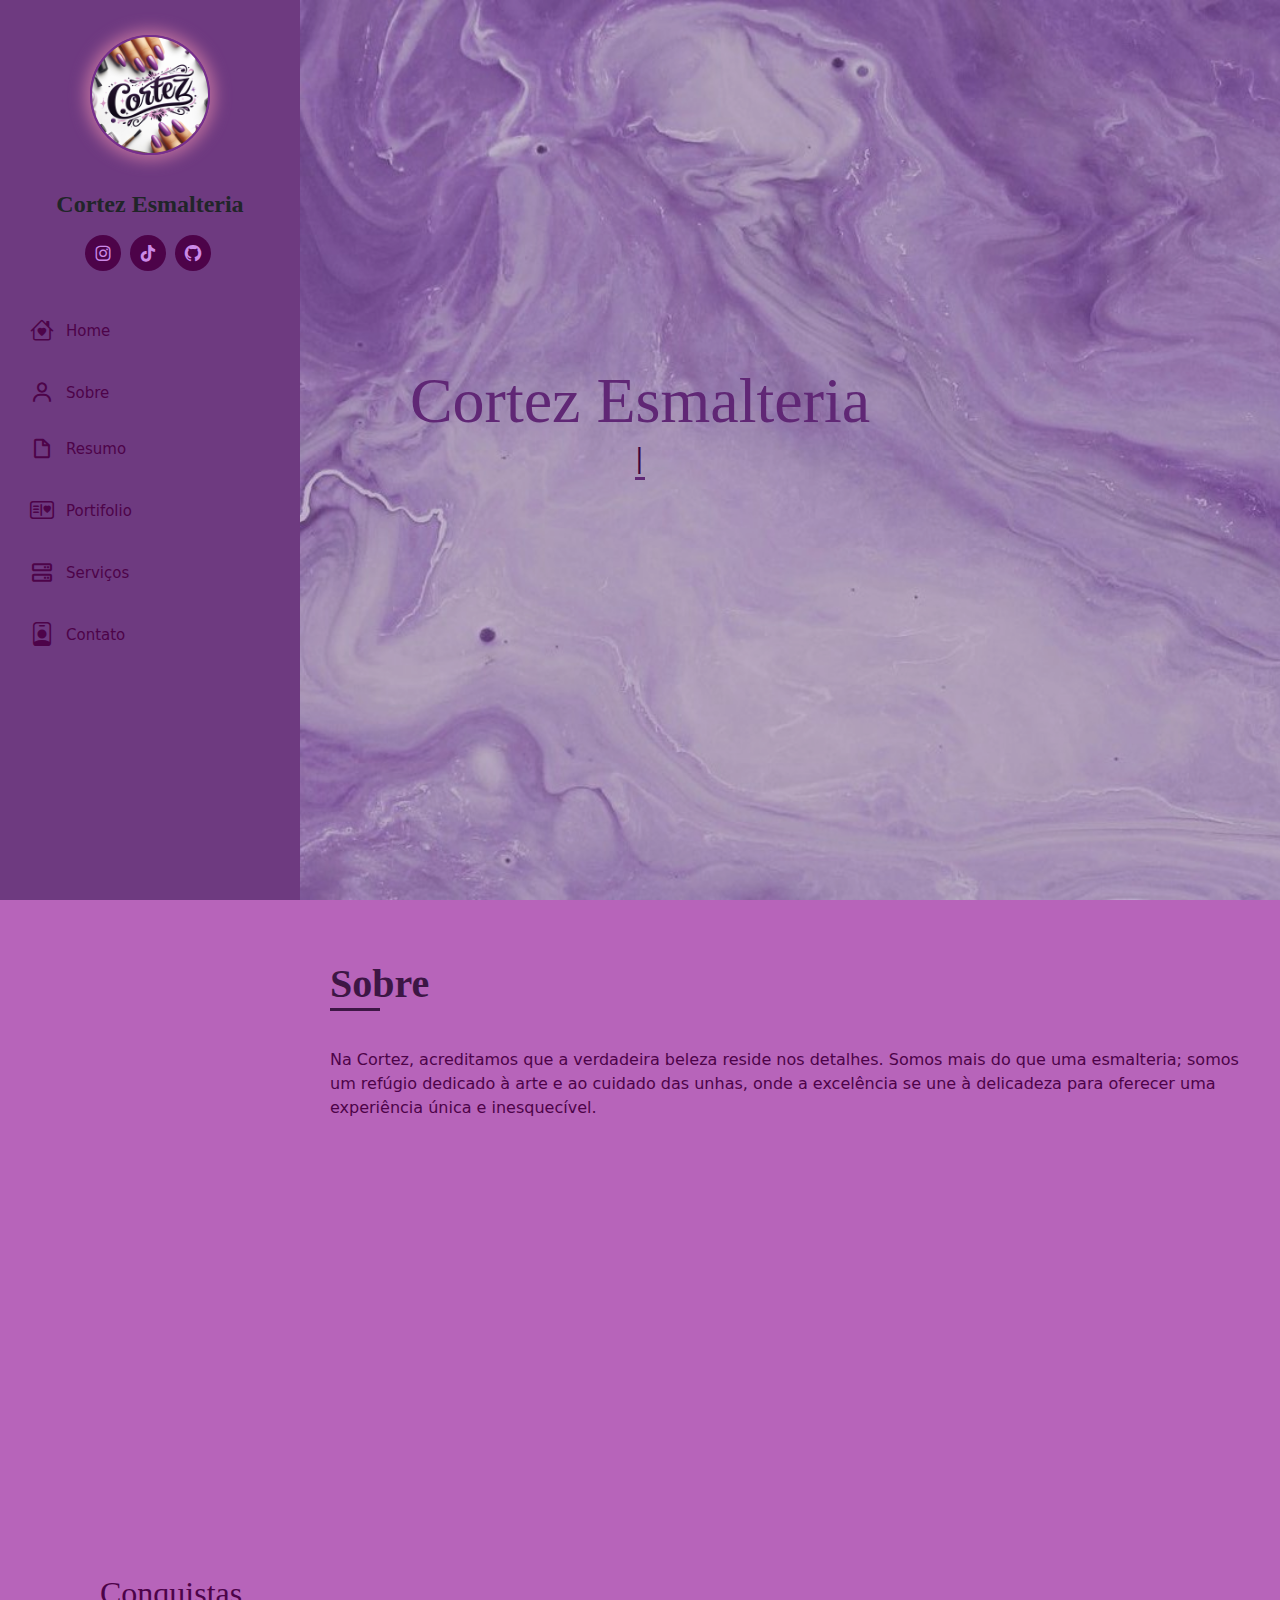
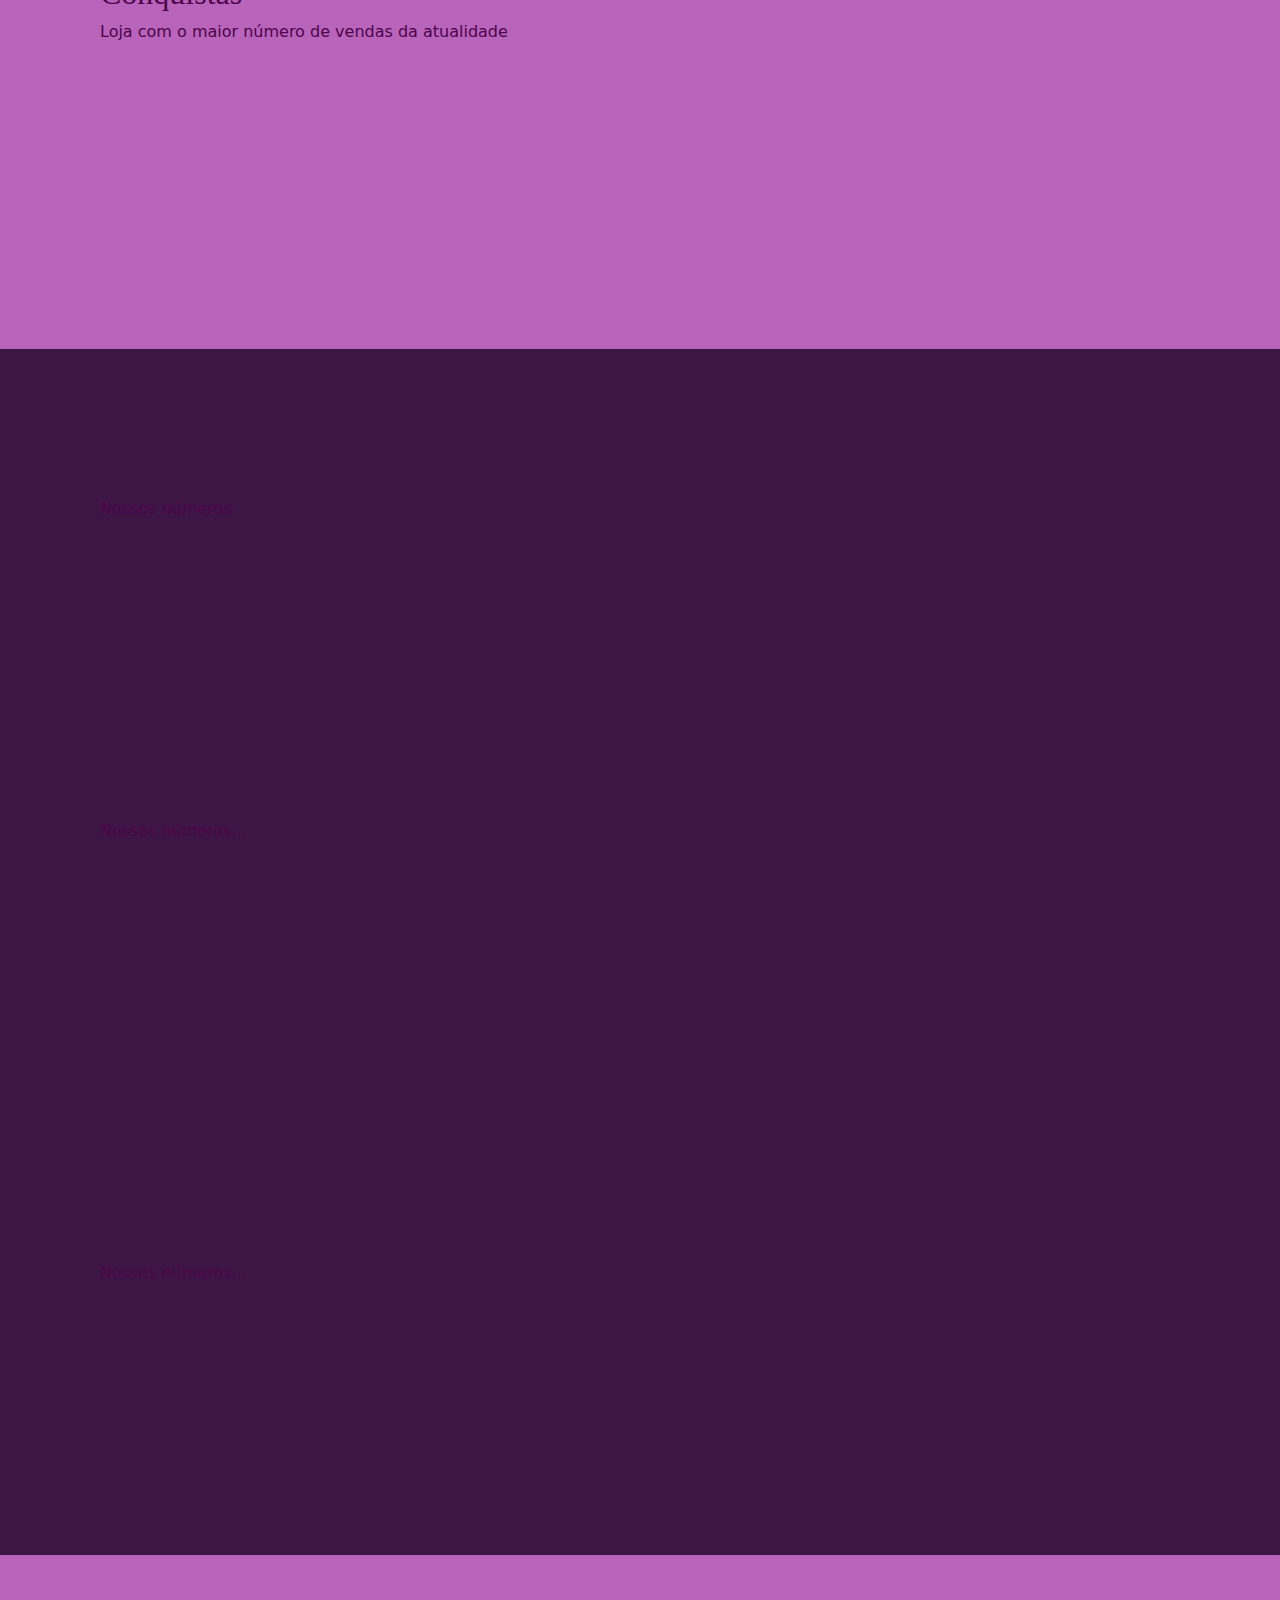
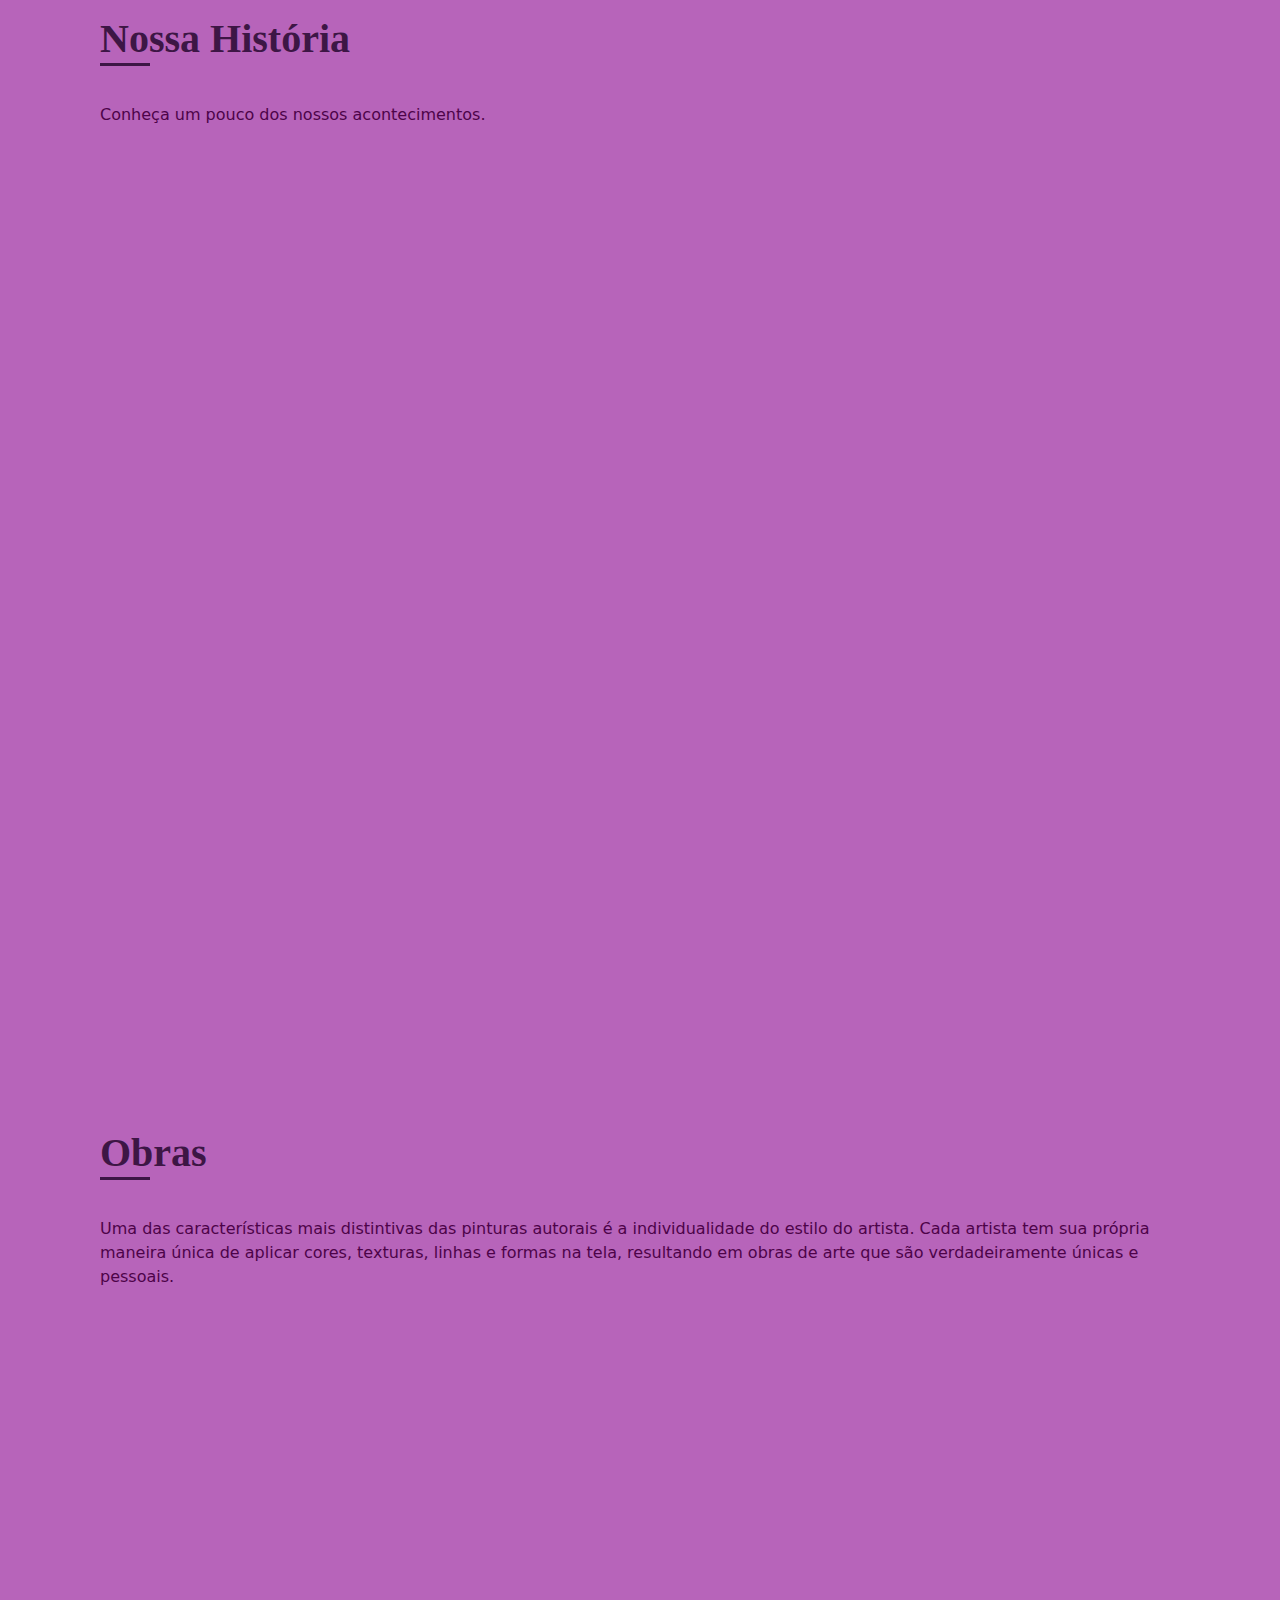
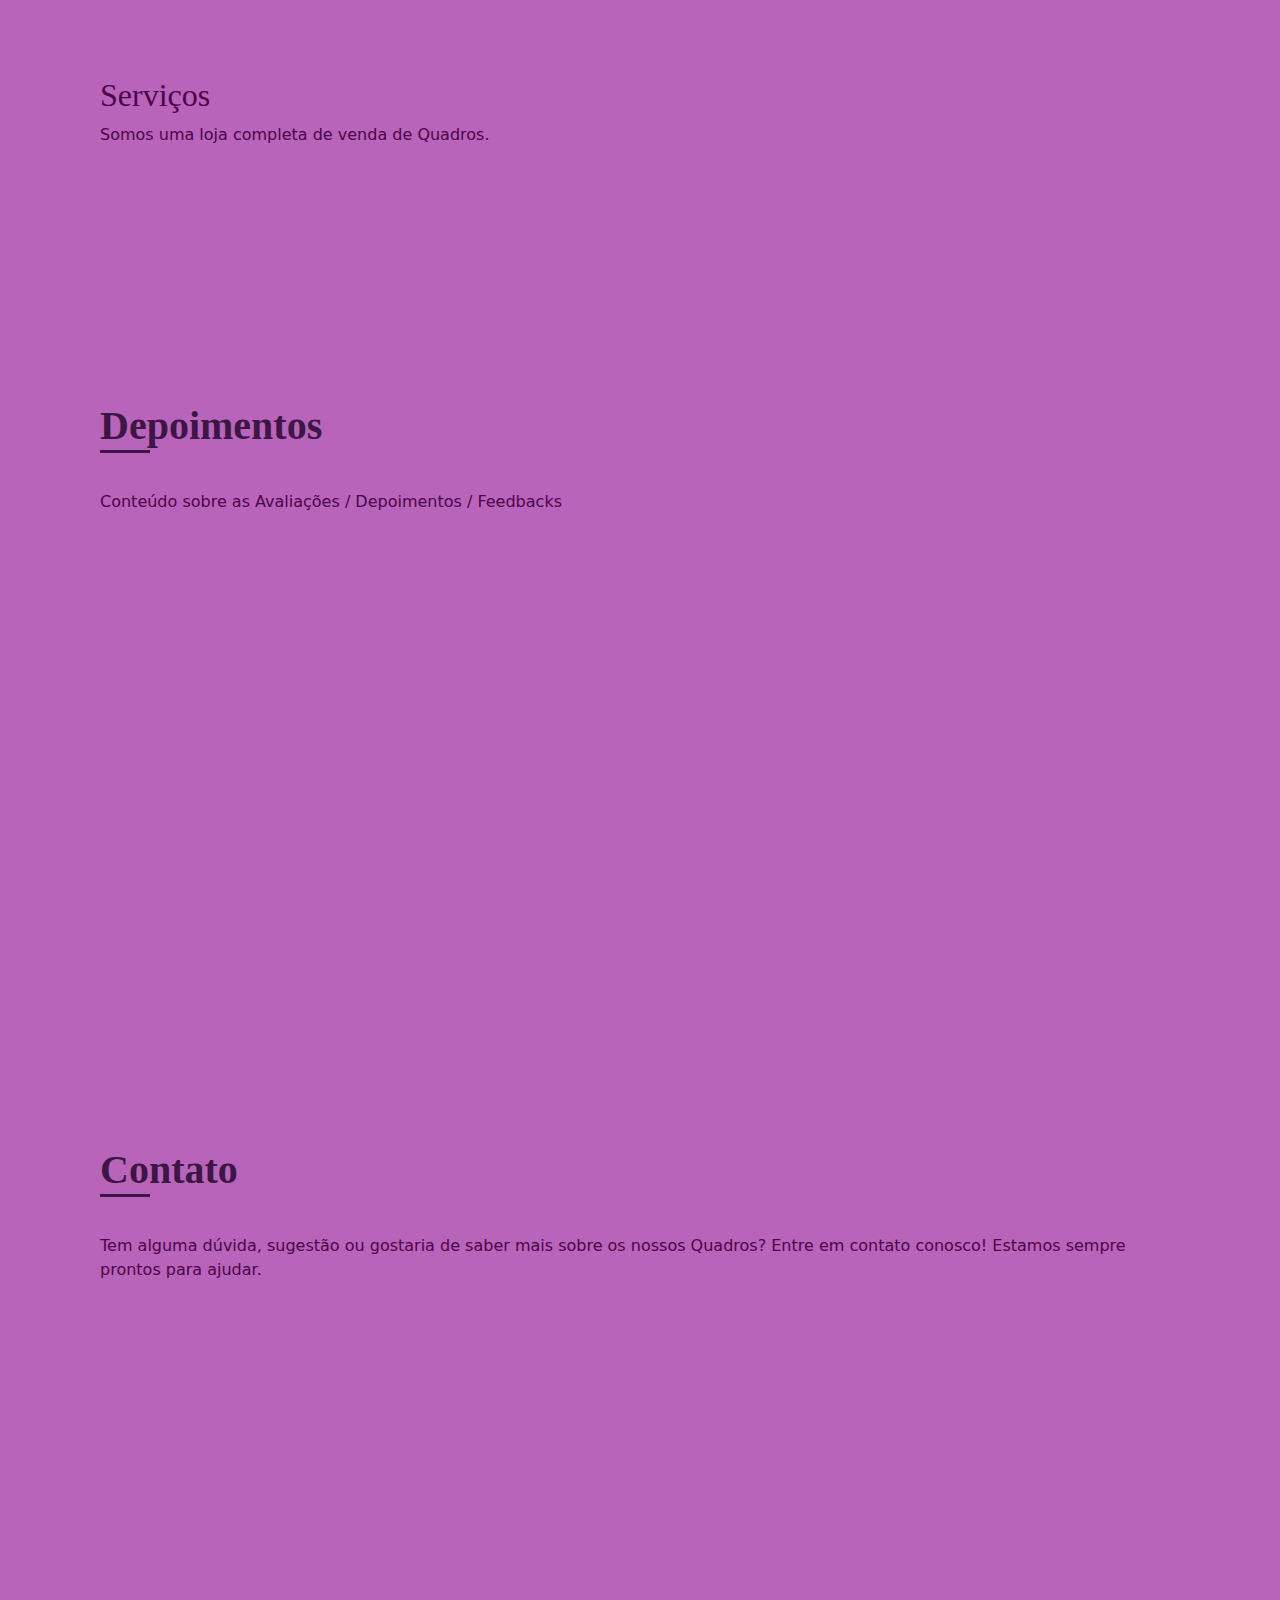
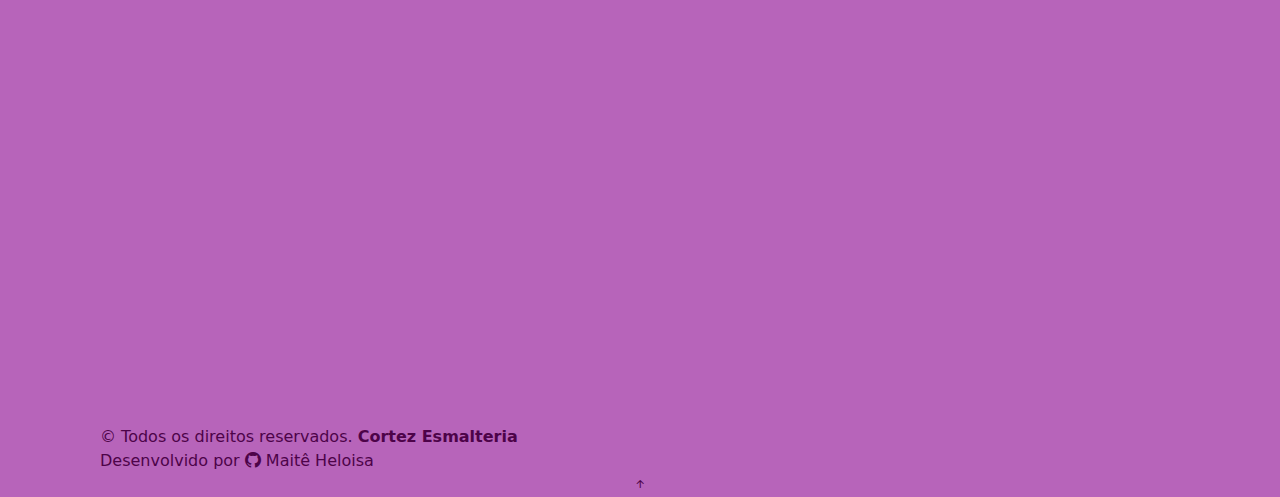
==== index.html @ db135c3d "update index aulas passadas" ====
<!DOCTYPE html>
<html lang="pt-br">

<head>
    <meta charset="UTF-8">
    <meta name="viewport" content="width=device-width, initial-scale=1.0">
    <title> cortez </title>
    <meta content="" name="description">
    <meta content="" name="keywords">
    <!-- favicon -->
    <!-- google fonts -->

    <!-- CSS principal -->
    <link rel="stylesheet" href="css/style.css">
    <!-- CSS bootstrap -->
    <link rel="stylesheet" href="bootstrap/aos/aos.css">
    <link rel="stylesheet" href="bootstrap/bootstrap/css/bootstrap.min.css">
    <link rel="stylesheet" href="bootstrap/bootstrap-icons/bootstrap-icons.css">
    <link rel="stylesheet" href="bootstrap/boxicons/css/boxicons.min.css">
    <link rel="stylesheet" href="bootstrap/glightbox/css/glightbox.min.css">
    <link rel="stylesheet" href="bootstrap/swiper/swiper-bundle.min.css">


    <!-- CSS principal -->
    <link rel="stylesheet" href="css/style.css">



</head>

<body>

    <!-- Botão navegação mobile  -->

    <i class="bi bi-list mobile-nav-toggle d-xl-none"></i> <!-- d-xl= display para telas grandes -->

    <!-- cabeçalho -->

    <header id="header">
        <div class="d-flex flex-column">
            <div class="perfil">

                <img class="img-fluid rounded-circle" src="img/logo.jpg" alt="">

                <h1 class="text-dark"> Cortez Esmalteria </h1>

                <div class="social-links mt-3 text-center">

                    <a href="https://www.instagram.com/marialuiza.cortez/" target="_blank" class="instagram">
                        <i class="bx bxl-instagram"></i> </a>

                    <a href="#" target="_blank" class="TikTok">
                        <i class="bx bxl-tiktok"></i> </a>

                    <a href="#" target="_blank" class="Github">
                        <i class="bx bxl-github"></i> </a>

                </div>

                <nav id="navbar" class="nav-menu navbar">
                    <ul>
                        <li>
                            <a href="#hero" class="nav-link scrollto active">
                                <i class="bi bi-house-heart"></i>
                                <span> Home </span>
                            </a>
                        </li>
                        <li>
                            <a href="#sobre" class="nav-link scrollto">
                                <i class="bx bx-user"></i>
                                <span> Sobre </span>
                            </a>
                        </li>
                        <li>
                            <a href="#resumo" class="nav-link scrollto">
                                <i class="bx bx-file-blank"></i>
                                <span> Resumo </span>
                            </a>
                        </li>
                        <li>
                            <a href="#portifolio" class="nav-link scrollto">
                                <i class="bi bi-postcard-heart"></i>
                                <span> Portifolio </span>
                            </a>
                        </li>
                        <li>
                            <a href="#servico" class="nav-link scrollto">
                                <i class="bx bx-server"></i>
                                <span> Serviços </span>
                            </a>
                        </li>
                        <li>
                            <a href="#contato" class="nav-link scrollto">
                                <i class="bi bi-person-badge"></i>
                                <span> Contato </span>
                            </a>
                        </li>
                    </ul>

                </nav>

            </div> <!-- Fim perfil -->
        </div>
    </header>

    <!-- Hero -->
    <section id="hero" class="d-flex flex-column 
        justify-content-center align-items-center">

        <div class="hero-container" data-aos="fade-in "></div>
        <h1> Cortez Esmalteria </h1>
        <p>
            <span class="typed" data-typed-items="esmaltes,acessorios "> </span>
        </p>

    </section>
    <main id="main">

        <section id="Sobre" class="sobre">
            <div class="container">

                <div class="section-title">

                    <h2> Sobre</h2>
                    <p> Na Cortez, acreditamos que a verdadeira beleza reside nos detalhes. Somos mais do que uma
                        esmalteria; somos um refúgio dedicado à arte e ao cuidado das unhas, onde a excelência se une à
                        delicadeza para oferecer uma experiência única e inesquecível.</p>

                </div>


                <div class="row">

                    <div class="col-lg-3" data-aos="fade-right">
                        <img class="img-fluid" src="img/logo.jpg" alt="">
                    </div>

                    <div class="col-lg-8 pt-lg-0 content" data-aos="fade-left">

                        <h3> Venda de Esmaltes </h3>
                        <p class="fst-italic"> Loja especializada na venda de esmaltes e acessórios
                            para cuidado e tratamento das unhas </p>



                        <div class="row">
                            <div class="col-lg-6">
                                <ul>
                                    <li>
                                        <i class="bi bi-calendar-heart"></i>
                                        <strong> Inauguração:</strong>
                                        <span> 13 Junho 2024 </span>
                                    </li>
                                    <li>
                                        <i class="bi bi-globe-americas"></i>
                                        <strong> Site: </strong>
                                        <span> https://github.com/Marialuizacortez </span>
                                    </li>

                                    <li>
                                        <i class="bi bi-whatsapp"></i>
                                        <strong> Telefone: </strong>
                                        <span>(11) 9 6246-6783 </span>
                                    </li>



                                </ul>

                            </div><!-- fim col-lg-6 -->
                            <div class="col-lg-6">
                                <ul>
                                    <li>
                                        <i class="bi bi-geo-alt"></i>
                                        <strong> Cidade:</strong>
                                        <span> São Paulo </span>
                                    </li>

                                    <li>
                                        <i class="bi bi-pin-map"></i>
                                        <strong> Bairro: </strong>
                                        <span> Vila Leopoldina </span>
                                    </li>

                                    <li>
                                        <i class="bi bi-envelope-at"></i>
                                        <strong> Email:</strong>
                                        <span> contato.cortezesmalteria@gmail.com </span>
                                    </li>

                                </ul>

                            </div><!-- fim col-lg-6 -->
                        </div><!-- fim row -->

                        <p> Deixe suas unhas brilharem com nossa coleção de cores deslumbrantes e tratamentos luxuosos. </p>

                    </div>
                </div>
            </div>
        </section>


    </main> <!--  fim main -->

<!--======== Conquistas ========= -->

    <section id="conquistas" class="conquistas">
        <div class="container">
   
            <div>
                <h2> Conquistas</h2>
                <p>Loja com o maior número de vendas da atualidade </p>
            </div>

            <div class="row">

                <div class="col-lg-3 col-md-6 d-md-flex align-items-md-stretch" data-aos="fade-up">
                   <div class="count-box">
                    <i class="bi bi-cart"></i>
                    <span data-purecounter-start="0"data-purecounter-end="50" data-purecounter-duration="2" class="purecounter"></span>
                    <p>
                        <strong> Número de Marcas:  </strong>
                        Explore as tendências do mês e realce sua beleza com nossas cores exclusivas
                    </p>
                   </div> 
                </div>

                <div class="col-lg-3 col-md-6 d-md-flex align-items-md-stretch" data-aos="fade-up">
                    <div class="count-box">
                        <i class="bi bi-bar-chart"></i>
                     <span data-purecounter-start="0"data-purecounter-end="5793" data-purecounter-duration="2" class="purecounter"></span>
                     <p>
                         <strong> Número de Clientes satisfeitos:  </strong>
                         Milhares de clientes satisfeitos,sua felicidade nossa alegria 
                     </p>
                    </div> 
                 </div>

                 <div class="col-lg-3 col-md-6 d-md-flex align-items-md-stretch" data-aos="fade-up">
                    <div class="count-box">
                        <i class="bi bi-person-hearts"></i>
                     <span data-purecounter-start="0"data-purecounter-end="4890" data-purecounter-duration="2" class="purecounter"></span>
                     <p>
                         <strong> Vendas Mensais:  </strong>
                          Nossa meta é um sua satisfação e um atendimento de qualidade
                     </p>
                    </div> 
                 </div>

            </div>
        </div>
     </section>

     <section id="skills" class="skills section-bg">
        <div class="container">
 
            <div class="section-title">
                <h2> Vendas </h2>
                <p> Nossos números</p>
            </div>

            <div class="row skills-content">

                <div class="col-lg-6" data-aos="fade-up">

                    <div class="progress">
                        <span class="skills"> Vendas 
                            <i class="vol"> 85%</i>
                        </span>
                        <div class="progress-bar-bg">
                            <div class="progress-bar" role="progressbar" aria-valuenow="" aria-valuemin="" aria-valuemax="">

                            </div>
                        </div>
                    </div>
                    
                </div>


            </div>

        </div>
    </section>

    <section id="skills" class="skills section-bg">
        <div class="container">
  
          <div class="section-title">
            <h2> Vendas </h2>
            <p>Nossos números...</p>
          </div>
  
          <div class="row skills-content">
  
            <div class="col-lg-6" data-aos="fade-right">
  
              <div class="progress">
                <span class="skill"> esmaltes
                  <i class="val"> 15% </i>
                </span>
                <div class="progress-bar-bg">
                  <div class="progress-bar" role="progressbar" aria-valuenow="15" aria-valuemin="0" aria-valuemax="100">
                  </div>
                </div>
              </div>
  
              <div class="progress">
                <span class="skill"> Hidratantes 
                  <i class="val"> 10% </i>
                </span>
                <div class="progress-bar-bg">
                  <div class="progress-bar" role="progressbar" aria-valuenow="10" aria-valuemin="0" aria-valuemax="100">
                  </div>
                </div>
              </div>
  
              <div class="progress">
                <span class="skill"> Acessórios
                  <i class="val"> 30% </i>
                </span>
                <div class="progress-bar-bg">
                  <div class="progress-bar" role="progressbar" aria-valuenow="30" aria-valuemin="0" aria-valuemax="100">
                  </div>
                </div>
              </div>
  
  
            </div> <!-- fim col-lg-6 -->
  
            <div class="col-lg-6" data-aos="fade-left"> <!-- adicionei para teste -->
  
              <div class="progress">
                <span class="skill"> Quadro Grandes
                  <i class="val"> 20% </i>
                </span>
                <div class="progress-bar-bg">
                  <div class="progress-bar" role="progressbar" aria-valuenow="20" aria-valuemin="0" aria-valuemax="100">
                  </div>
                </div>
              </div>
  
              <div class="progress">
                <span class="skill"> Quadro Extra Grande
                  <i class="val"> 20% </i>
                </span>
                <div class="progress-bar-bg">
                  <div class="progress-bar" role="progressbar" aria-valuenow="20" aria-valuemin="0" aria-valuemax="100">
                  </div>
                </div>
              </div>
  
              <div class="progress">
                <span class="skill"> Quadro Tamanho Galeria
                  <i class="val"> 5% </i>
                </span>
                <div class="progress-bar-bg">
                  <div class="progress-bar" role="progressbar" aria-valuenow="5" aria-valuemin="0" aria-valuemax="100">
                  </div>
                </div>
              </div> <!-- fim da progress -->
  
            </div>
  
          </div>
    </section>

   <section id="skills" class="skills section-bg">
      <div class="container">

        <div class="section-title">
          <h2> Vendas </h2>
          <p>Nossos números...</p>
        </div>

        <div class="row skills-content">

          <div class="col-lg-6" data-aos="fade-right">

            <div class="progress">
              <span class="skill"> Quadro Miniatura
                <i class="val"> 15% </i>
              </span>
              <div class="progress-bar-bg">
                <div class="progress-bar" role="progressbar" aria-valuenow="15" aria-valuemin="0" aria-valuemax="100">
                </div>
              </div>
            </div>

            <div class="progress">
              <span class="skill"> Quadro Pequeno
                <i class="val"> 10% </i>
              </span>
              <div class="progress-bar-bg">
                <div class="progress-bar" role="progressbar" aria-valuenow="10" aria-valuemin="0" aria-valuemax="100">
                </div>
              </div>
            </div>

            <div class="progress">
              <span class="skill"> Quadro Médio
                <i class="val"> 30% </i>
              </span>
              <div class="progress-bar-bg">
                <div class="progress-bar" role="progressbar" aria-valuenow="30" aria-valuemin="0" aria-valuemax="100">
                </div>
              </div>
            </div>


          </div> <!-- fim col-lg-6 -->

          <div class="col-lg-6" data-aos="fade-left"> <!-- adicionei para teste -->

            <div class="progress">
              <span class="skill"> Quadro Grandes
                <i class="val"> 20% </i>
              </span>
              <div class="progress-bar-bg">
                <div class="progress-bar" role="progressbar" aria-valuenow="20" aria-valuemin="0" aria-valuemax="100">
                </div>
              </div>
            </div>

            <div class="progress">
              <span class="skill"> Quadro Extra Grande
                <i class="val"> 20% </i>
              </span>
              <div class="progress-bar-bg">
                <div class="progress-bar" role="progressbar" aria-valuenow="20" aria-valuemin="0" aria-valuemax="100">
                </div>
              </div>
            </div>

            <div class="progress">
              <span class="skill"> Quadro Tamanho Galeria
                <i class="val"> 5% </i>
              </span>
              <div class="progress-bar-bg">
                <div class="progress-bar" role="progressbar" aria-valuenow="5" aria-valuemin="0" aria-valuemax="100">
                </div>
              </div>
            </div> <!-- fim da progress -->

          </div>

      </div>
    </section>

    <!-- resumo -->
    <section id="resumo" class="resumo">
      <div class="container">

        <div class="section-title">
          <h2> Nossa História </h2>
          <p> Conheça um pouco dos nossos acontecimentos.</p>
        </div>

        <div class="row">

          <div class="col-lg-6" data-aos="fade-up">

            <h3 class="resumo-titulo"> Como tudo começou... </h3>
            <div class="resumo-item pb-0">
              <h4> Jessi's Arts </h4>
              <p>
                <em> Nossa loja foi criada em 2020, começamos...</em>
              </p>
              <ul>
                <li>Em Minas Gerais - MG</li>
                <li>Vendendo pinturas em aquarela</li>
                <li>Vendendo pinturas em guache</li>
                <li>Apenas quadros médios</li>
              </ul>

            </div> <!-- fim resumo titulo -->

            <h3 class="resumo-titulo"> Recomeço... </h3>
            <div class="resumo-item">
              <h4> Chegada em SP </h4>
              <h5> 2021 </h5>
              <p>
                <em> Viemos para São Paulo... </em>
              </p>
              <p>
                Em 2021 vimos a oportunidade de expandirmos nossa loja em SP
            </div>
            <div class="resumo-item">
              <h4> Maior loja de Quadros da Vila Leopoldina </h4>
              <h5> 2022 - Atual </h5>
              <p>
                <em> Em 2022 nos tornamos a maior loja de quadros da Vila Leopoldina... </em>
              </p>
              <p>
              <ul>
                <li>
                  Criamos nossa Loja Virtual.
                </li>
                <li>
                  Começamos a vender para o Brasil todo.
                </li>
              </ul>
              </p>
            </div>
            <!-- fim resumo titulo  -->
          </div> <!-- fim col -->

          <div class="col-lg-6" data-aos="fade-up" data-aos-delay="200">

            <h3 class="resumo-titulo"> Novo Portfólio </h3>

            <div>
              <div class="resumo-item">
                <h4> Obras </h4>
                <h5> 2020 - Atual </h5>
                <p>
                  <em> Expansão do portfólio... </em>
                </p>
                <p> Nossas obras autorais são nosso grande diferencial </p>
                <ul>
                  <li> Criamos novas obras </li>
                  <li> Novos modelos de tela </li>
                  <li> Investimos em outros tipos de tinta </li>
                </ul>
              </div>

            </div>

          </div> <!-- fim col - 2 -->
        </div> <!-- fim da row -->
      </div> <!-- fim container -->
    </section>
    <!-- portfolio // filtro -->
    <section id="portfolio" class="portfolio">
      <div class="container">


        <div class="section-title">
          <h2> Obras </h2>
          <p> Uma das características mais distintivas das pinturas autorais é a individualidade do estilo do artista.
            Cada artista tem sua própria maneira única de aplicar cores, texturas, linhas e formas na tela, resultando
            em obras de arte que são verdadeiramente únicas e pessoais. </p>
        </div>

        <!-- filtro -->
        <div class="row" data-aos="fade-up">
          <div class="col-lg-12 d-flex justify-content-center">
            <ul id="portfolio-filters">
              <li data-filter="*"> Todos </li>
              <li data-filter=".filter-aqua"> Pinturas Aquarela </li>
              <li data-filter=".filter-oleo"> Pinturas a Óleo</li>
              <li data-filter=".filter-acril"> Pinturas Acrilícas </li>
            </ul>
          </div>
        </div> <!-- fim filtro -->

        <div class="row portfolio-container">

          <div class="col-lg-4 col-md-6 portfolio-item filter-aqua"> <!-- mudar o filtro -->
            <div class="portfolio-wrap">
              <img class="img-fluid" src="img/portfolio/releitura da obra terraço do café a noite de van gogh.jfif"
                alt="">
              <div class="portfolio-links">
                <a href="img/portfolio/releitura da obra terraço do café a noite de van gogh.jfif"
                  data-gallery="portfolioGallery" class="portfolio-lightbox" title="Terraço do café à noite">
                  <i class="bx bx-plus"></i>
                </a>
                <a href="detalhes.html" title="Mais informações"> <!-- 1 -->
                  <i class="bx bx-link"> </i>
                </a>
              </div> <!-- fim portfolio-links -->
            </div> <!-- fim portfolio wrap -->
          </div> <!-- foto 1 -->

          <div class="col-lg-4 col-md-6 portfolio-item filter-acril"> <!-- mudar o filtro -->
            <div class="portfolio-wrap">
              <img class="img-fluid" src="img/portfolio/releitura da obra os girassóis de van gogh.jfif" alt="">
              <div class="portfolio-links">
                <a href="img/portfolio/releitura da obra os girassóis de van gogh.jfif" data-gallery="portfolioGallery"
                  class="portfolio-lightbox" title="Girassóis de Van Gogh">
                  <i class="bx bx-plus"></i>
                </a>
                <a href="detalhes.html" title="Mais informações"> <!-- 2 -->
                  <i class="bx bx-link"> </i>
                </a>
              </div> <!-- fim portfolio-links -->
            </div> <!-- fim portfolio wrap -->
          </div> <!-- foto 2 -->

          <div class="col-lg-4 col-md-6 portfolio-item filter-aqua"> <!-- mudar o filtro -->
            <div class="portfolio-wrap">
              <img class="img-fluid"
                src="img/portfolio/releitura da obra os girassóis de van gogh (van gogh pintando).jfif" alt="">
              <div class="portfolio-links">
                <a href="img/portfolio/releitura da obra os girassóis de van gogh (van gogh pintando).jfif"
                  data-gallery="portfolioGallery" class="portfolio-lightbox"
                  title="Van Gogh pintando uma de suas obras">
                  <i class="bx bx-plus"></i>
                </a>
                <a href="detalhes.html" title="Mais informações"> <!-- 3 -->
                  <i class="bx bx-link"> </i>
                </a>
              </div> <!-- fim portfolio-links -->
            </div> <!-- fim portfolio wrap -->
          </div> <!-- foto 3 -->

          <div class="col-lg-4 col-md-6 portfolio-item filter-oleo"> <!-- mudar o filtro -->
            <div class="portfolio-wrap">
              <img class="img-fluid" src="img/portfolio/releitura da obra o quarto de van gogh.jfif" alt="">
              <div class="portfolio-links">
                <a href="img/portfolio/releitura da obra o quarto de van gogh.jfif" data-gallery="portfolioGallery"
                  class="portfolio-lightbox" title="O quarto">
                  <i class="bx bx-plus"></i>
                </a>
                <a href="detalhes.html" title="Mais informações"> <!-- 4 -->
                  <i class="bx bx-link"> </i>
                </a>
              </div> <!-- fim portfolio-links -->
            </div> <!-- fim portfolio wrap -->
          </div> <!-- foto 4 -->

          <div class="col-lg-4 col-md-6 portfolio-item filter-acril"> <!-- mudar o filtro -->
            <div class="portfolio-wrap">
              <img class="img-fluid" src="img/portfolio/releitura da obra Campo de trigo com ciprestes de van gogh.jfif"
                alt="">
              <div class="portfolio-links">
                <a href="img/portfolio/releitura da obra Campo de trigo com ciprestes de van gogh.jfif"
                  data-gallery="portfolioGallery" class="portfolio-lightbox" title=" Campo de trigo ciprestes">
                  <i class="bx bx-plus"></i>
                </a>
                <a href="detalhes.html" title="Mais informações"> <!-- 5 -->
                  <i class="bx bx-link"> </i>
                </a>
              </div> <!-- fim portfolio-links -->
            </div> <!-- fim portfolio wrap -->
          </div> <!-- foto 5 -->

          <div class="col-lg-4 col-md-6 portfolio-item filter-aqua"> <!-- mudar o filtro -->
            <div class="portfolio-wrap">
              <img class="img-fluid" src="img/portfolio/releitura da obra amendoeira em flor de van gogh.jfif" alt="">
              <div class="portfolio-links">
                <a href="img/portfolio/releitura da obra amendoeira em flor de van gogh.jfif"
                  data-gallery="portfolioGallery" class="portfolio-lightbox" title="Amendoeira em flor">
                  <i class="bx bx-plus"></i>
                </a>
                <a href="detalhes.html" title="Mais informações"> <!-- 6 -->
                  <i class="bx bx-link"> </i>
                </a>
              </div> <!-- fim portfolio-links -->
            </div> <!-- fim portfolio wrap -->
          </div> <!-- foto 6 -->

          <div class="col-lg-4 col-md-6 portfolio-item filter-oleo"> <!-- mudar o filtro -->
            <div class="portfolio-wrap">
              <img class="img-fluid" src="img/portfolio/releitura da obra A casa amarela de van gogh.jfif" alt="">
              <div class="portfolio-links">
                <a href="img/portfolio/releitura da obra A casa amarela de van gogh.jfif"
                  data-gallery="portfolioGallery" class="portfolio-lightbox" title="A casa amarela">
                  <i class="bx bx-plus"></i>
                </a>
                <a href="detalhes.html" title="Mais informações"> <!-- 7 -->
                  <i class="bx bx-link"> </i>
                </a>
              </div> <!-- fim portfolio-links -->
            </div> <!-- fim portfolio wrap -->
          </div> <!-- foto 7 -->

          <div class="col-lg-4 col-md-6 portfolio-item filter-oleo"> <!-- mudar o filtro -->
            <div class="portfolio-wrap">
              <img class="img-fluid"
                src="img/portfolio/crie quadros inspirados nas pinturas de van gogh (van gogh pintando a noite estrelada).jfif"
                alt="">
              <div class="portfolio-links">
                <a href="img/portfolio/crie quadros inspirados nas pinturas de van gogh (van gogh pintando a noite estrelada).jfif"
                  data-gallery="portfolioGallery" class="portfolio-lightbox"
                  title="Van Gogh pintando A noite estrelada">
                  <i class="bx bx-plus"></i>
                </a>
                <a href="detalhes.html" title="Mais informações"> <!-- 8 -->
                  <i class="bx bx-link"> </i>
                </a>
              </div> <!-- fim portfolio-links -->
            </div> <!-- fim portfolio wrap -->
          </div> <!-- foto 8 -->

          <div class="col-lg-4 col-md-6 portfolio-item filter-acril"> <!-- mudar o filtro -->
            <div class="portfolio-wrap">
              <img class="img-fluid"
                src="img/portfolio/crie quadros inspirados nas pinturas de van gogh (moça pintando).jfif" alt="">
              <div class="portfolio-links">
                <a href="img/portfolio/crie quadros inspirados nas pinturas de van gogh (moça pintando).jfif"
                  data-gallery="portfolioGallery" class="portfolio-lightbox" title="Camponesa pintando uma paisagem">
                  <i class="bx bx-plus"></i>
                </a>
                <a href="detalhes.html" title="Mais informações"> <!-- 9 -->
                  <i class="bx bx-link"> </i>
                </a>
              </div> <!-- fim portfolio-links -->
            </div> <!-- fim portfolio wrap -->
          </div> <!-- foto 9 -->

        </div> <!--fim da row portfolio-container -->

      </div> <!-- fim container -->
    </section>

    <section id="servicos" class="servicos">
      <div class="container">

        <div>
          <h2> Serviços </h2>
          <p> Somos uma loja completa de venda de Quadros. </p>
        </div>

        <div class="row">

          <div class="col-lg-4 col-md-6 icon-box" data-aos="fade-up">
            <div class="icon">
              <i></i>
              <i class="bi bi-easel"></i>
            </div>
            <h4 class="title"> Telas </h4>
            <p class="descricao"> Utilizamos telas de algodão, linho e fibra sintética </p>
          </div>

          <div class="col-lg-4 col-md-6 icon-box" data-aos="fade-up">
            <div class="icon">
              <i></i>
              <i class="bi bi-paint-bucket"></i>
            </div>
            <h4 class="title"> Tintas </h4>
            <p class="descricao"> Utilizamos tintas a óleo, acrilícas e aquareláveis </p>
          </div>

          <div class="col-lg-4 col-md-6 icon-box" data-aos="fade-up">
            <div class="icon">
              <i></i>
              <i class="bi bi-brush"></i>
            </div>
            <h4 class="title"> Pincéis </h4>
            <p class="descricao"> Nossos pincéis são de cerdas naturais </p>
          </div>



        </div> <!-- fim da row -->


      </div>
    </section> <!-- fim da services -->

    <section id="depoimentos" class="depoimentos">
      <div class="container">

        <div class="section-title">
          <h2> Depoimentos </h2>
          <p> Conteúdo sobre as Avaliações / Depoimentos / Feedbacks </p>
        </div>

        <div class="depoimentos-slider swiper" data-aos="fade-up" data-aos-delay="100">

          <div class="swiper-wrapper">

            <div class="swiper-slide">
              <div class="depoimento-item" data-aos="fade-up">

                <p>
                  <i class="bx bxs-quote-alt-left"></i>

                 Fiquei extremamente feliz com a minha aquisição!

                  <i class="bx bxs-quote-alt-right"></i>
                </p>

                <img class="depoimento-img" src="img/depoimentos/depoimento-1.jpg" alt="">
                <h3>Robson</h3>
                <h4></h4>
              </div>
            </div> <!-- fim slide 1 -->

            <div class="swiper-slide">
              <div class="depoimento-item" data-aos="fade-up">

                <p>
                  <i class="bx bxs-quote-alt-left"></i>

                  Fiquei apaixonada pelo quadro que comprei!

                  <i class="bx bxs-quote-alt-right"></i>
                </p>

                <img class="depoimento-img" src="img/depoimentos/depoimento-2.jpg" alt="">
                <h3> Nezuko </h3>
                <h4></h4>
              </div>
            </div> <!-- fim slide 2-->

            <div class="swiper-slide">
              <div class="depoimento-item" data-aos="fade-up">

                <p>
                  <i class="bx bxs-quote-alt-left"></i>

                  Fiquei apaixonada pelo quadro que comprei!

                  <i class="bx bxs-quote-alt-right"></i>
                </p>

                <img class="depoimento-img" src="img/depoimentos/depoimento-3.jpg" alt="">
                <h3> Bete </h3>
                <h4></h4>
              </div>
            </div> <!-- fim slide 3 -->

            <div class="swiper-slide">
              <div class="depoimento-item" data-aos="fade-up">

                <p>
                  <i class="bx bxs-quote-alt-left"></i>

                  Fiquei apaixonada pelo quadro que comprei!

                  <i class="bx bxs-quote-alt-right"></i>
                </p>

                <img class="depoimento-img" src="img/depoimentos/depoimento-4.jpg" alt="">
                <h3> Mark </h3> <!-- nome das pessoas  -->
                <h4></h4> 
              </div>
            </div> <!-- fim slide 4 -->

            <div class="swiper-slide">
              <div class="depoimento-item" data-aos="fade-up">

                <p>
                  <i class="bx bxs-quote-alt-left"></i>

                 Minha namorada amou o quadro que dei para ela

                  <i class="bx bxs-quote-alt-right"></i>
                </p>

                <img class="depoimento-img" src="img/depoimentos/depoimento-5.jpg" alt="">
                <h3>Steve </h3>
                <h4></h4>
              </div>
            </div> <!-- fim slide 5 -->


          </div> <!-- fim swipper-wrapper -->

          <div class="swiper-pagination"></div>

        </div> <!-- fim depoimentos-slider -->
      </div>
    </section> <!-- fim depoimentos  -->

    <section id="contato" class="contato">
        <div class="container">

            <div class="section-title">

                <h2> Contato </h2>
                <p> Tem alguma dúvida, sugestão ou gostaria de saber mais sobre os nossos Quadros? Entre em contato conosco! Estamos sempre prontos para ajudar. </p>
            </div>

            <div class="row" data-aos="fade-in">

              <div class="col-lg-5 d-flex align-items-stretch">

                <div class="info">

                  <div class="endereco">
                      <i class="bi bi-geo-alt"></i>
                      <h4>Endereço:</h4>
                      <p> R: Jaguaré Mirim, 71 <br> Vila Leopoldina - SP</p>
                  </div> <!-- fim endereço -->

                  <div class="endereco">
                      <i class="bi bi-envelope"></i>
                      <h4>Email:</h4>
                      <p> jessisarts@gmail.com </p>
                  </div> <!-- fim email -->

                  <div class="fone">
                      <i class="bi bi-whatsapp"></i>
                      <a href="https://wa.me/551191316-7765" target="_blank">
                      <h4>Whatsapp</h4>
                      <p> (11) 9 1316-7765</p>
                    </a>
                  </div> <!-- fim fone -->

                  <iframe src="https://www.google.com/maps/embed?pb=!1m18!1m12!1m3!1d3658.1604245808667!2d-46.73848682397003!3d-23.52673176032223!2m3!1f0!2f0!3f0!3m2!1i1024!2i768!4f13.1!3m3!1m2!1s0x94cef8b811e8e3a1%3A0xa7564bb4c78f41b3!2sSenai%20Vila%20Leopoldina%20-%20Mariano%20Ferraz!5e0!3m2!1spt-BR!2sbr!4v1718482122772!5m2!1spt-BR!2sbr" style="border:0; width: 100%; height: 320px;" allowfullscreen="" loading="lazy" referrerpolicy="no-referrer-when-downgrade"></iframe>

                </div> <!-- fim info -->
              </div> <!-- coluna esquerda  -->

              <div class=" col-lg-7 mt-5 mt-lg-0 d-flex align-items-md-stretch">

                <form class="email-forms" action="" method="">

                    <div class="row">

                        <div class="form-group col-md-6"> 

                            <label for="nome"> Nome Completo *</label> <!--etiqueta/rotulo -->
                            <input type="text" name="nome" class="form-control" required >

                        </div><!-- div nome -->

                        <div class="form-group col-md-6">

                          <label for="email"> Seu Email *</label>
                          <input type="email" name="email" class="form-control" required>

                        </div><!-- div email -->

                    </div><!-- fim row -->
                    
                    <div class="form-group">

                      <label for="assunto"> Assunto </label>
                      <input type="text" name="assunto" class="form-control">

                    </div><!-- div assunto -->

                    <div class="form-group">

                      <label for=""> Digite sua mensagem </label>
                      <textarea name="mensagem" class="form-control" rows="10" required></textarea>

                    </div><!--  div mensagem -->

                    <div class=" text-center">
                      <button type="submit"> Enviar </button>
                    </div>
                  
                </form>

            </div><!-- coluna direita -->


            </div>  <!-- fim da row -->

        </div>
    </section>





  </main> <!-- fim main -->

  <footer id="footer">
      <div class="container">
          <div class="copyright">
              &copy; Todos os direitos reservados.
              <strong> <span> Cortez Esmalteria </span></strong>
          </div>
          <div class="creditos">
              Desenvolvido por <i class="bi bi-github"></i>
              <a href="https://github.com/Maymoon001" target="_blank"> Maitê Heloisa </a>
          </div>
      </div>
  </footer>

  <!-- back-to-top -->
  <a href="#" class="back-to-top d-flex align-items-center justify-content-center">
    <i class="bi bi-arrow-up-short"></i>
  </a>

  <!-- JS Bootstrap -->
  <script src="bootstrap/aos/aos.js"></script>
  <script src="bootstrap/bootstrap/js/bootstrap.bundle.min.js"></script>
  <script src="bootstrap/glightbox/js/glightbox.min.js"></script>
  <script src="bootstrap/isotope-layout/isotope.pkgd.min.js"></script>
  <script src="bootstrap/purecounter/purecounter_vanilla.js"></script>
  <script src="bootstrap/swiper/swiper-bundle.min.js"></script>
  <script src="bootstrap/typed.js/typed.umd.js"></script>
  <script src="bootstrap/waypoints/noframework.waypoints.js"></script>

  <!-- JS Principal -->
  <script src="js/main.js"></script>

</body>

</html>
---- css/style.css ----
@import url('https://fonts.googleapis.com/css2?family=Bitter:ital,wght@0,100..900;1,100..900&family=Lora:ital,wght@0,400..700;1,400..700&family=Playfair+Display+SC:ital,wght@0,400;0,700;0,900;1,400;1,700;1,900&family=Playfair+Display:wght@400..900&family=Playfair:ital,opsz,wght@0,5..1200,300..900;1,5..1200,300..900&display=swap');
/* variavel para cores */
:root{
    --fundo-menu-lateral: #6e3a80;
    --fundo-claro: #b764ba;
    --fundo-claro2: #d59ef5;

    --borda-clara: #a953a5;
    --borda-escura: #863284;

    --texto-escuro: #4d0349;
    --texto-claro: #cb89e7;
    --texto-hover: #8a17b7;

    --detalhes-claros:#772e8d;
    --detalhes-escuros:#3d1645;
}
/* Mobile Menu */

/* CSS Principal */
body { 
    font-family: "Italic" sans-serif;
    color: var(--texto-escuro);
    background: var(--fundo-claro);
}
a{
    color: var(--texto-escuro);
    text-decoration: none;
}
a:hover {
    color: var(--texto-hover);
    text-decoration: none;
}
h1, h2, h3, h4, h5, h6 {
    font-family: 'Times New Roman', italic, serif;
}
/* cabeçalho */
#header {
    position: fixed;
    top: 0;
    left: 0;
    bottom: 0;
    width: 300px;
    background-color: var(--fundo-menu-lateral);
    transition: all ease-in-out 0.5s;
    z-index: 99999; 
    padding: 0 15px;
    overflow-y: auto;
}
.perfil img{
    margin: 35px auto;
    display: block;
    width: 120px;
    border: 2px solid var(--detalhes-claros);
    box-shadow: 0px 0px 15px 5px rgb(186, 109, 156);
    color: #f4eaea ;
}
.perfil h1 {
    font-size:24px ;
    margin: 0 ;
    padding: 0;
    font-weight:600;
    text-align: center ;
    font-family:"italic" sans-serif;
}
.perfil .social-links a {
    font-size: 20px;
    display: inline-block;
    background: var(--texto-escuro);
    color: var(--texto-claro);
    line-height: 1;
    padding: 8px 2px;
    margin-right: 4px;
    border-radius: 50%;
    width: 36px;
    height: 36px;
    transition: 1s;
}
.perfil .social-links a:hover {
    background: var(--texto-claro) ;
    color: var(--borda-clara) ;
    text-decoration: none;
}
/* principal */
#main{
    margin-left: 300px;
}
.container,
.container-fluid {
    padding-left: 30px;
    padding-right: 30px;
}
@media(max-width: 1199px) {
    #header {
        left: -300px;
    }
    #main {
        margin-left: 0;
    }
    .container,
    .container-fluid{
        padding-left: 12px;
        padding-right: 12px;
    }
}


/* manu nav desktop  */
.nav-menu{
    padding: 30px 0 0 0;
}
.nav-menu * {
    margin: 0;
    padding: 0;
    list-style: none;
}
.nav-menu>ul>li{
    position: relative;
    white-space: nowrap;
}
.nav-menu a,
.nav-menu a:focus{
    display: flex;
    align-items: center;
    color: var(--texto-escuro);
    padding: 12px 15px;
    margin-bottom: 8px;
    transition: 0.5s;
    font-size: 15px;
}
.nav-menu a i,
.nav-menu a:focus{
   font-size: 24px;
   padding-right: 12px;
   color: var(--texto-escuro);
}
.nav-menu a:hover,
.nav-menu.active,
.nav-menu .active:focus
.nav-menu li:hover>a {
    text-decoration: none;
    color: var(--fundo-claro2);
} 
.nav-menu a:hover i,
.nav-menu.active i,
.nav-menu .active:focus i
.nav-menu li:hover>a i{
    color: var(--fundo-claro2);

}/* fim header */
.mobile-nav-toggle{
    position: fixed;
    right: 15px;
    top: 15px;
    z-index: 9999;
    border: 0;
    font-size: 25px;
    transition: all 0.5s;
    outline: none !important;
    background: var(--detalhes-escuros);
    color: var(--fundo-claro);
    width: 40px;
    height: 40px;
    border-radius: 50%;
    display: inline-flex;
    align-items: center;
    justify-content: center;
    line-height: 0;
    cursor:pointer ;
}
.mobile-nav-active {
    overflow: hidden;
} 
.mobile-nav-active #header{
    left: 0;
}
/*  Hero */
#hero {
    width: 100%;
    height: 100vh;
    background: url("../img/hero-bg/fundo3.jfif") top center ;/* img do css */
    background-size:cover ;
}
#hero::before {
    content: "";
    background: rgba(5, 13, 26, 0.2) ;
    position: absolute;
    top: 0;
    right: 0;
    bottom: 0;
    left: 0;
    z-index: 1;/* sobrepor algum obj/elemento */
}
#hero .hero-container{
    position: relative;
    z-index: 2;
    min-width:300px ;
}
#hero h1 {
    margin: 0 0 10px 0;
    font-size: 64px;
    font-size: 700;
    line-height: 56px;
    color: var(--detalhes-claros);
}
#hero p {
    color: var(--detalhes-claros);
    margin-bottom:50px ;
    font-size: 26px;
    font-family: "Italic" sans-serif;
}
#hero p span {
    color: var(--texto-escuro);
    padding-bottom: 4px;
    letter-spacing: 1px;
    border-bottom: 3px solid var(--detalhes-claros);
}
@media (min-width:1024px) {
    #hero {
        background-attachment: fixed;
    }
}
@media (max-width: 768px){
    #hero h1 {
    font-size: 30px;
    line-height: 36px;    
    }
    #hero p {
        font-size: 24px;
    }
}
/* CSS Geral */
section{
    padding: 60px 0;
    overflow: hidden;
}
.section-bg { /* bg background */
    background: var(--detalhes-escuros);
}
.section-title {
    padding-bottom:30px ;
}
.section-title h2 {
    font-size: 40px;
    font-weight: bold;
    margin-bottom: 20px;
    padding-bottom: 20px;
    color: var(--detalhes-escuros);
}
.section-title h2::after{
    content: "";
    position: absolute;
    display: block;
    width: 50px;
    height: 3px;
    background: var(--detalhes-escuros);
}
.section-title p {
    margin-bottom: 0;
}
/* Sobre */
.sobre .content h3 {
    font-size: 30px;
    font-weight: 500;
    color: var(--detalhes-escuros);
}
.sobre .container ul {
    list-style: none;
    padding: 0;

}
.sobre .container ul li {
    margin-bottom: 20px;
    display: flex;
    align-items: center;
}
.sobre .container ul strong {
    margin-right: 15px;
}
.sobre .container ul i {
    font-size: 22px;
    margin-right: 10px;
    color: var(--detalhes-claros);
    line-height: 0;
}
/* Conquistas */
.conquistas{
    padding-bottom: 30px;
}
.conquistas .count-box {
    padding: 30px;
    width: 100%;
}
.conquistas .count-box i {
    display: block;
    font-size: 45px;
    color: var(--detalhes-claros);
    float: left;
    line-height: 0;
}
.conquistas .count-box span {
    font-size: 50px;
    line-height: 40px;
    display: block;
    font-weight: 700;
    color: var(--fundo-menu-lateral);
    margin-left: 60px;
}
.conquistas .count-box p{
    padding: 15px 0 0 0;
    margin: 0 0 0 60px;
    font-family: 'Times New Roman', italic , serif;
    font-size: 16px;
    color: var(--texto-escuro);
}
.conquistas .count-box i:hover{
    color: var(--detalhes-claros);
}

/* Skills / Vendas */
.skills .progress {
    height: 60px;
    display: block;
    background: none;
    border-radius: 0;
}
.skills .progress .skill {
    padding: 0;
    margin: 0 0 6px 0;
    text-transform: uppercase;
    display: block;
    font-weight: 600;
    font-family: "Cormorant Garamond" sans-serif;
    color: var(--detalhes-escuro);
}
.skills .progress .skill .val {
    float: right;
    font-style: normal;
}
.skills .progress-bar-bg {
    background: var(--borda-clara);
    height: 10px;
}
.skills .progress-bar {
    width: 1px;
    height: 10px;
    transition: 5s;
    background: var(--fundo-claro);
}
/* resumo */
.resumo .resumo-titulo {
    font-size: 26px;
    font-weight: 700;
    margin-top: 20px;
    margin-bottom: 20px;
    color: var(--texto-claro);
}
.resumo .resumo-item {
    padding: 0 0 20px 20px;
    /* margin-top: ; */
    border-left: 2px solid var(--texto-titulo);
    position: relative;
}
.resumo .resumo-item h4 {
    line-height: 22px;
    font-size: 22px;
    font-weight: 800;
    text-transform: uppercase;
    font-family: 'Cormorant-Garamond';
    color: var(--texto-titulo);
    margin-bottom: 25px;
}
.resumo .resumo-item h5 {
    font-size: 16px;
    background: var(--fundo-claro);
    padding: 5px 15px;
    display: inline-block;
    font-weight: 600;
    margin-bottom: 10px;
}
.resumo .resumo-item ul {
    padding-left: 20px;
}
.resumo .resumo-item ul li {
    padding-bottom: 10px;
}
.resumo .resumo-item::before {  /* ::pseudo elemento */
    content: "";
    position: absolute;
    top: 0;
    left: -9px;
    width: 16px;
    height: 16px;
    border-radius: 50%;
    background: var(--fundo-claro);
    border: 2px solid var(--texto-titulo);
}
/* portfolio // vendas // catálogo */
.portfolio .portfolio-item {
    margin-bottom: 30px;
}
.portfolio #portfolio-filters {
    margin: 0 auto 35px auto;
    list-style: none;
    text-align: center;
    background: var(--fundo-claro);
    border-radius: 10px;
    padding: 2px 15px;
}
.portfolio #portfolio-filters li {
    cursor: pointer;
    display: inline-block;
    padding: 10px 15px 8px 15px;
    font-size: 18px;
    line-height: 1;
    font-weight: 600;
    color: var(--texto-claro);
    text-transform: uppercase;
    transition: all 0.5s ease-in-out;
}
.portfolio #portfolio-filters li:hover,
.porfolio #portfolio-filters li.filter-active {
    color: var(--fundo-menu-lateral);
}
.portfolio .portfolio-wrap {
    transition: 0.3s;
    position: relative;
    overflow: hidden;
}
.portfolio .portfolio-wrap::before {
    content: "";
    background: rgba(255, 255, 255, 0.24);
    position: absolute;
    /* top: 0;
    right: 0;
    bottom: 0;
    left: 0; */
    inset: 0; /* resume valor=0 => TOP, RIGHT, BOTTOM, LEFT */
    transition: all ease-in-out 0.3s;
    z-index: 2;
    opacity: 0;
}
.portfolio .portfolio-wrap .portfolio-links {
    opacity: 1;
    right: 0;
    bottom: -60px;
    left: 0;
    z-index: 3;
    position: absolute;
    transition: all ease-in-out 0.3s;
    display: flex;
    justify-content: center;
}
.portfolio .portfolio-wrap .portfolio-links a {
    color: var(--texto-claro);
    font-size: 28px;
    text-align: center;
    background: var(--fundo-claro);
    transition: 0.3s;
    width: 50%;
}
.portfolio .portfolio-wrap .portfolio-links a:hover {
    background: var(--fundo-escuro);
}
.portfolio .portfolio-wrap .portfolio-links a+a {
    border-left: 1px solid var(--fundo-menu-lateral);
}
.portfolio .portfolio-wrap:hover::before {
    inset: 0;
    opacity: 1;
}
.portfolio .portfolio-wrap:hover .portfolio-links {
    opacity: 1;
    bottom: 0;
}
/* portfolio página adicional == detalhes  */

/** voltar **/
.servicos .icon-box {
    margin-bottom: 20px;
}
.servicos .icon {
    float: left;
    display: flex;
    align-items: center;
    justify-content: center;
    width: 60px;
    height: 60px;
    background: var(--fundo-claro);
    border-radius: 50%;
    margin-right: 12px;
    transition: 0.5s;
    border: 2px solid var(--fundo-escuro);
    box-shadow: 0 0 5px 0;
}
.servicos .icon i {
    font-size: 28px;
    color: var(--fundo-menu-lateral);
    line-height: 0;
}
.servicos .icon:hover {
    background: var(--detalhes-claro);
    transition: 0.3s;
}
.servicos .icon:hover i {
    color: var(--texto-claro);
}
.servicos .title {
    margin-left: 80px;
    margin-bottom: 15px;
    font-weight: 700;
    font-size: 24px;
    color: var(--detalhes-escuro);
}
.servicos .descricao {
    margin-left: 60px;
    line-height: 20px;
    font-size: 18px;
}
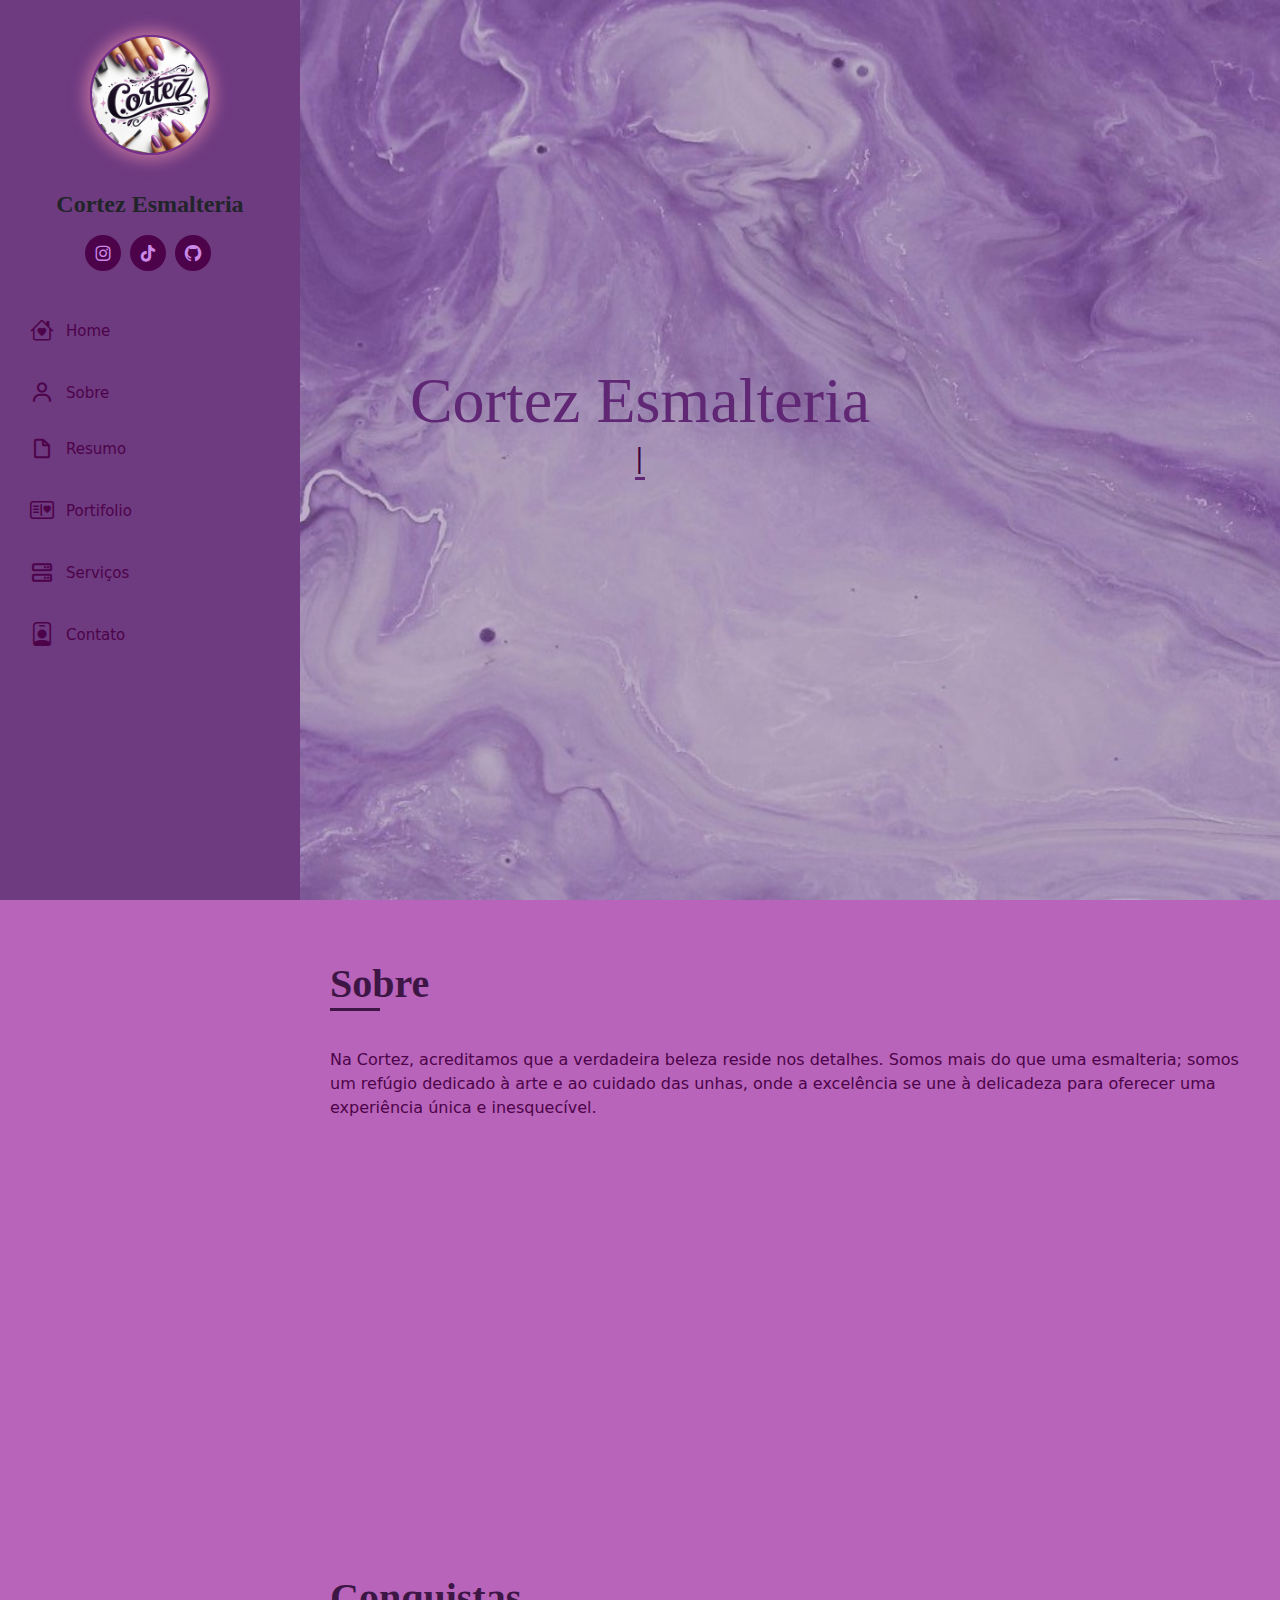
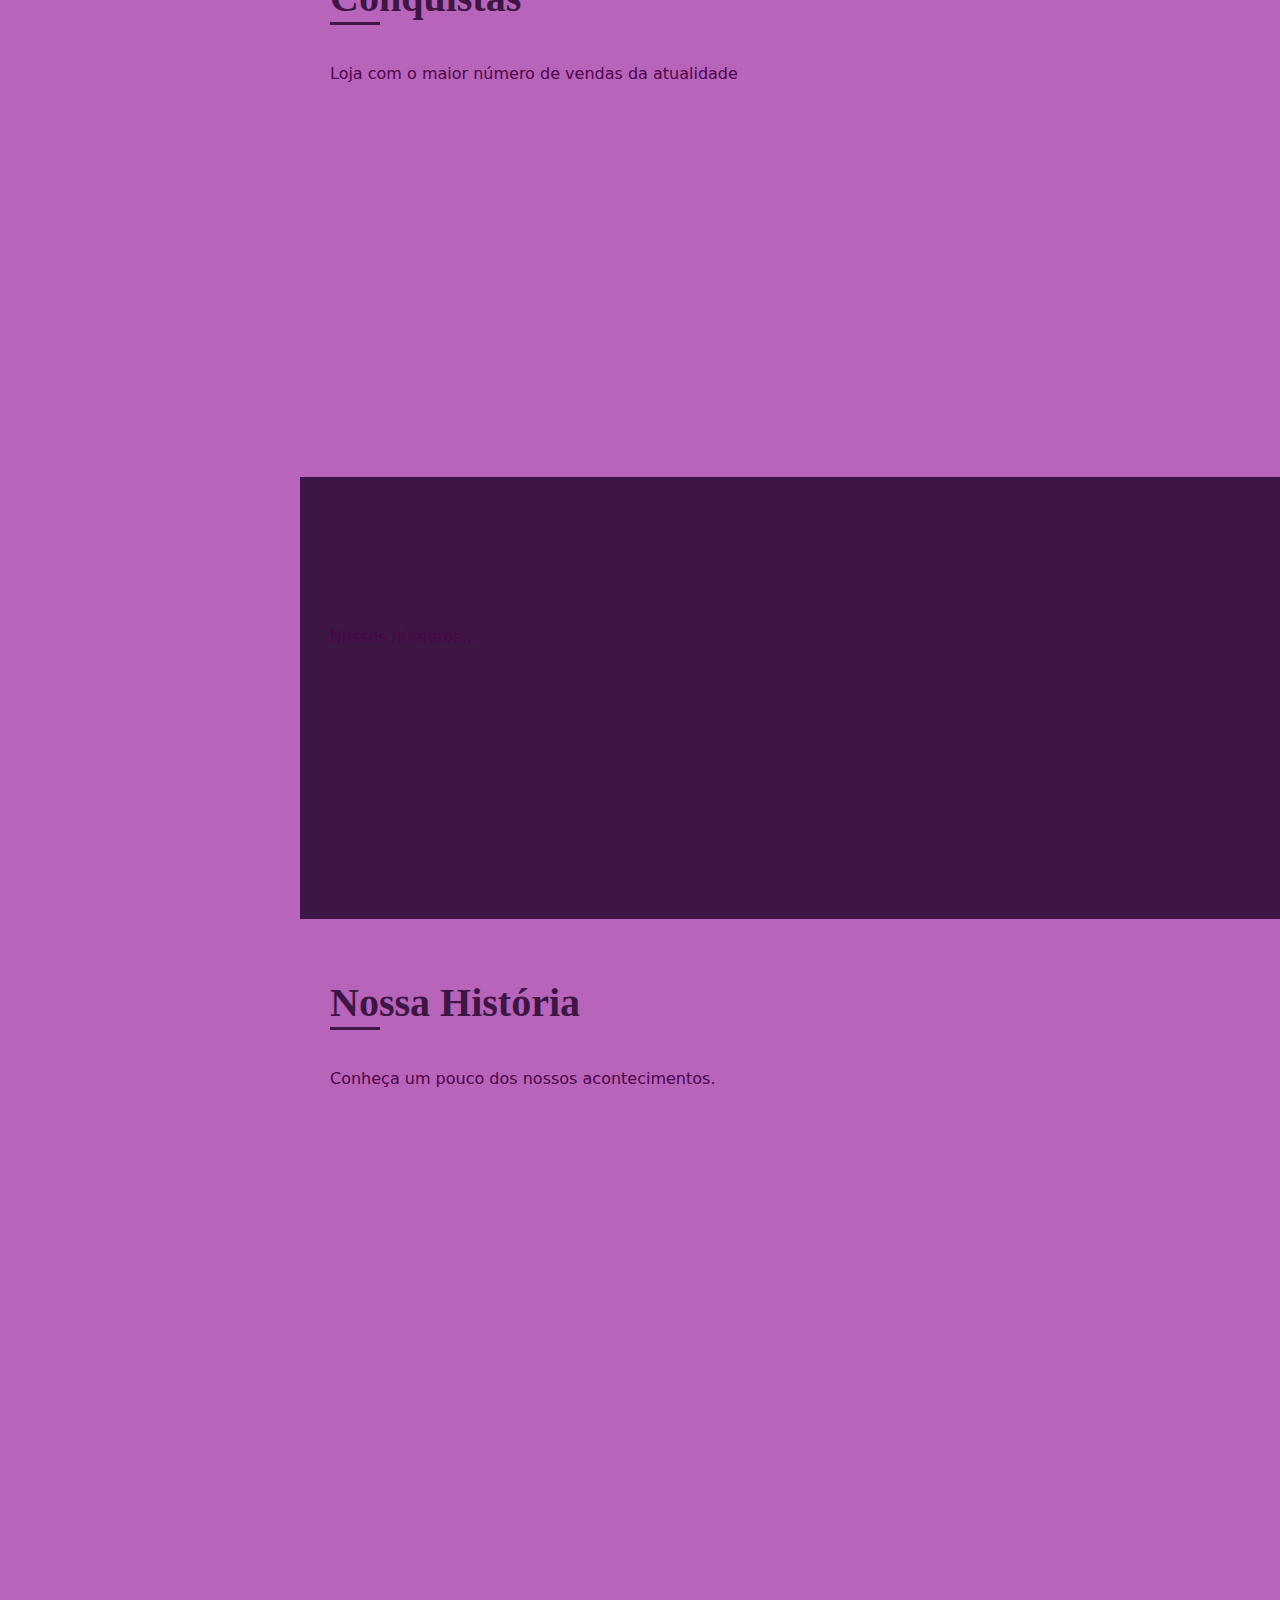
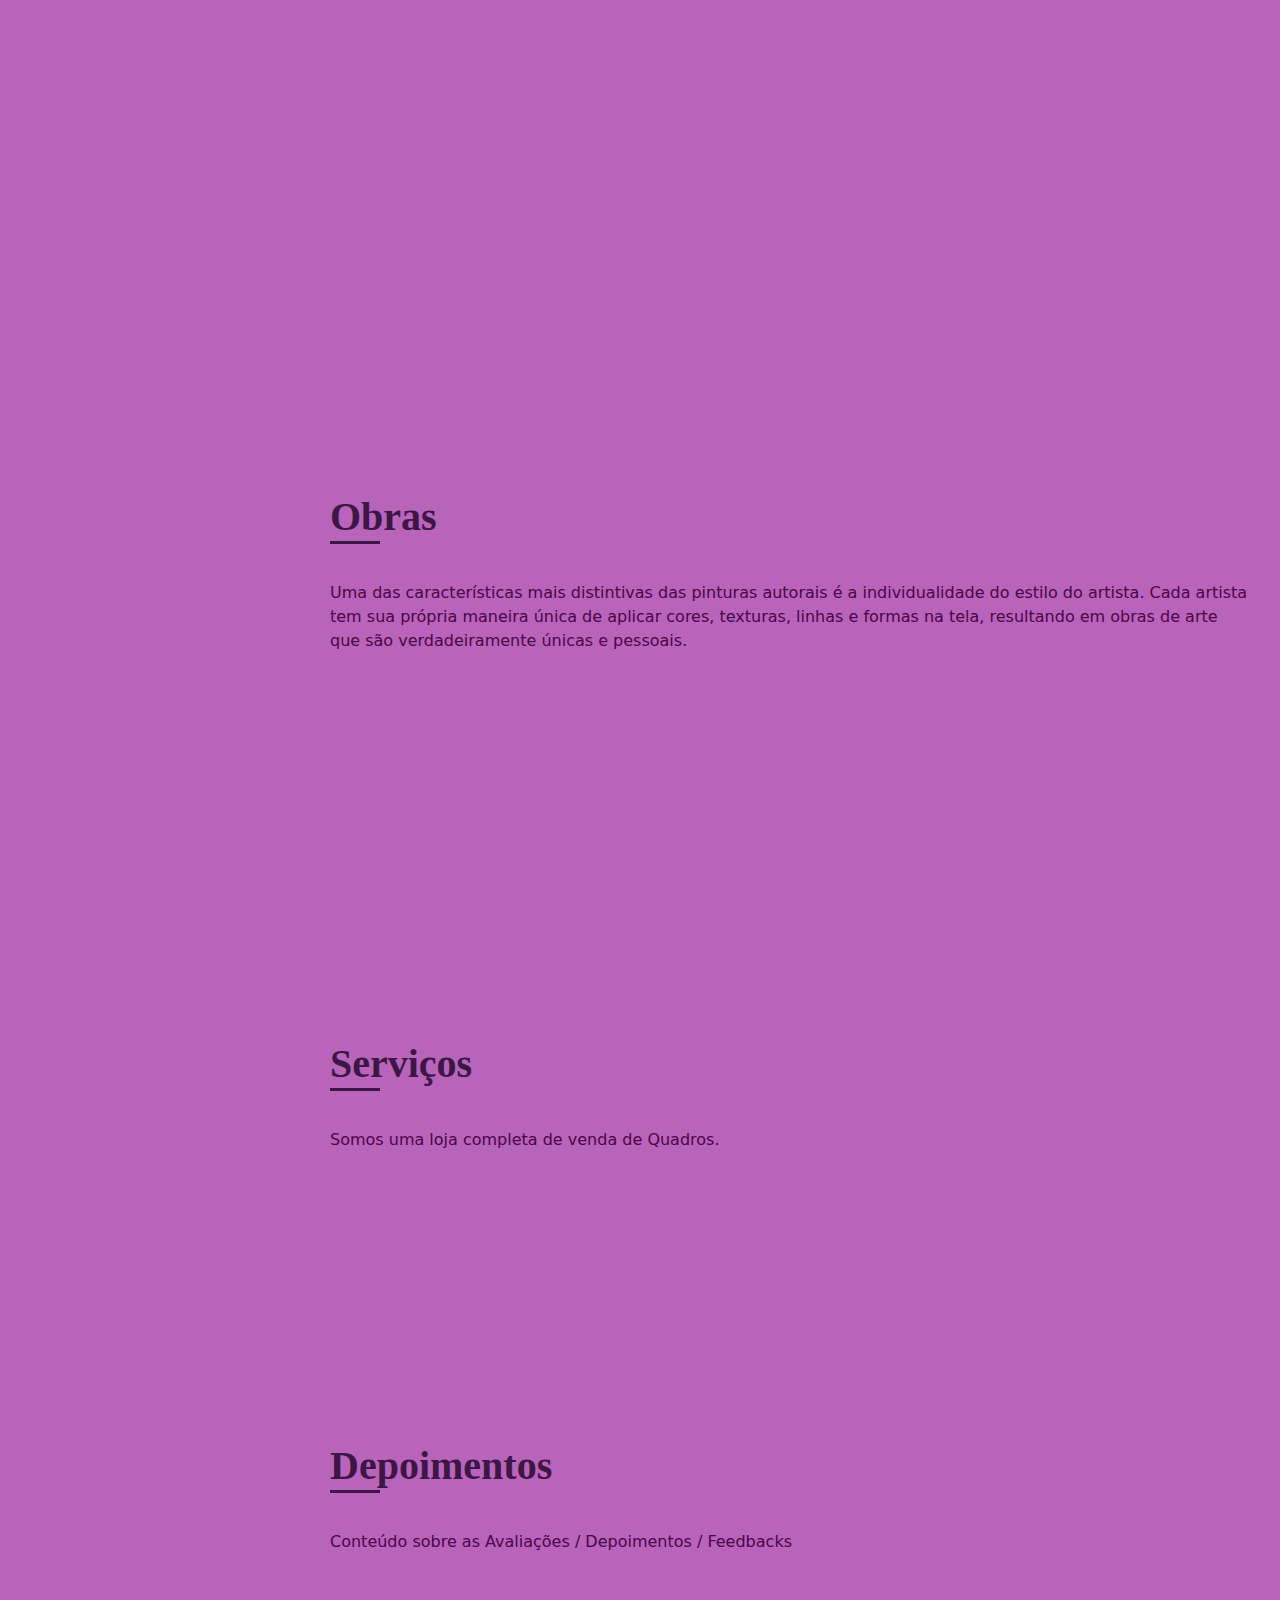
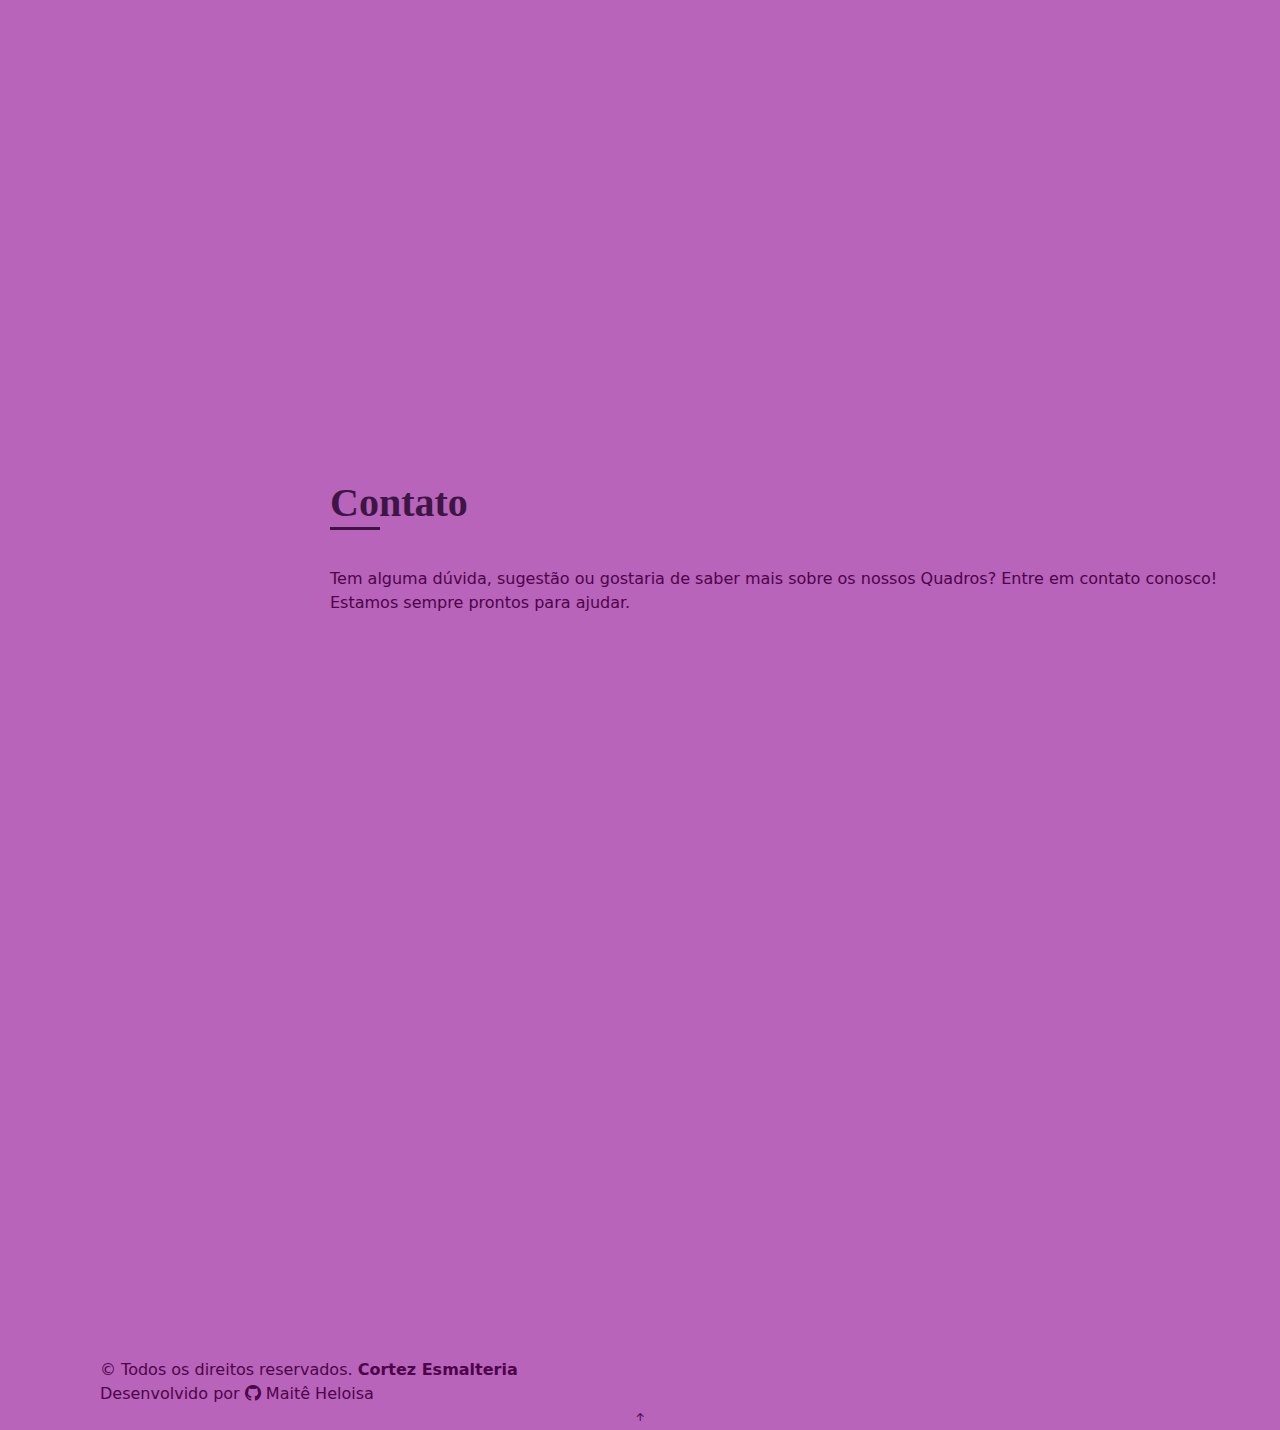
==== commit f1fcba26: "update" ====
--- a/index.html
+++ b/index.html
@@ -2,27 +2,27 @@
 <html lang="pt-br">
 
 <head>
-    <meta charset="UTF-8">
-    <meta name="viewport" content="width=device-width, initial-scale=1.0">
-    <title> cortez </title>
-    <meta content="" name="description">
-    <meta content="" name="keywords">
-    <!-- favicon -->
-    <!-- google fonts -->
-
-    <!-- CSS principal -->
-    <link rel="stylesheet" href="css/style.css">
-    <!-- CSS bootstrap -->
-    <link rel="stylesheet" href="bootstrap/aos/aos.css">
-    <link rel="stylesheet" href="bootstrap/bootstrap/css/bootstrap.min.css">
-    <link rel="stylesheet" href="bootstrap/bootstrap-icons/bootstrap-icons.css">
-    <link rel="stylesheet" href="bootstrap/boxicons/css/boxicons.min.css">
-    <link rel="stylesheet" href="bootstrap/glightbox/css/glightbox.min.css">
-    <link rel="stylesheet" href="bootstrap/swiper/swiper-bundle.min.css">
-
-
-    <!-- CSS principal -->
-    <link rel="stylesheet" href="css/style.css">
+  <meta charset="UTF-8">
+  <meta name="viewport" content="width=device-width, initial-scale=1.0">
+  <title> cortez </title>
+  <meta content="" name="description">
+  <meta content="" name="keywords">
+  <!-- favicon -->
+  <!-- google fonts -->
+
+  <!-- CSS principal -->
+  <link rel="stylesheet" href="css/style.css">
+  <!-- CSS bootstrap -->
+  <link rel="stylesheet" href="bootstrap/aos/aos.css">
+  <link rel="stylesheet" href="bootstrap/bootstrap/css/bootstrap.min.css">
+  <link rel="stylesheet" href="bootstrap/bootstrap-icons/bootstrap-icons.css">
+  <link rel="stylesheet" href="bootstrap/boxicons/css/boxicons.min.css">
+  <link rel="stylesheet" href="bootstrap/glightbox/css/glightbox.min.css">
+  <link rel="stylesheet" href="bootstrap/swiper/swiper-bundle.min.css">
+
+
+  <!-- CSS principal -->
+  <link rel="stylesheet" href="css/style.css">
 
 
 
@@ -30,342 +30,234 @@
 
 <body>
 
-    <!-- Botão navegação mobile  -->
-
-    <i class="bi bi-list mobile-nav-toggle d-xl-none"></i> <!-- d-xl= display para telas grandes -->
-
-    <!-- cabeçalho -->
-
-    <header id="header">
-        <div class="d-flex flex-column">
-            <div class="perfil">
-
-                <img class="img-fluid rounded-circle" src="img/logo.jpg" alt="">
-
-                <h1 class="text-dark"> Cortez Esmalteria </h1>
-
-                <div class="social-links mt-3 text-center">
-
-                    <a href="https://www.instagram.com/marialuiza.cortez/" target="_blank" class="instagram">
-                        <i class="bx bxl-instagram"></i> </a>
-
-                    <a href="#" target="_blank" class="TikTok">
-                        <i class="bx bxl-tiktok"></i> </a>
-
-                    <a href="#" target="_blank" class="Github">
-                        <i class="bx bxl-github"></i> </a>
-
-                </div>
-
-                <nav id="navbar" class="nav-menu navbar">
-                    <ul>
-                        <li>
-                            <a href="#hero" class="nav-link scrollto active">
-                                <i class="bi bi-house-heart"></i>
-                                <span> Home </span>
-                            </a>
-                        </li>
-                        <li>
-                            <a href="#sobre" class="nav-link scrollto">
-                                <i class="bx bx-user"></i>
-                                <span> Sobre </span>
-                            </a>
-                        </li>
-                        <li>
-                            <a href="#resumo" class="nav-link scrollto">
-                                <i class="bx bx-file-blank"></i>
-                                <span> Resumo </span>
-                            </a>
-                        </li>
-                        <li>
-                            <a href="#portifolio" class="nav-link scrollto">
-                                <i class="bi bi-postcard-heart"></i>
-                                <span> Portifolio </span>
-                            </a>
-                        </li>
-                        <li>
-                            <a href="#servico" class="nav-link scrollto">
-                                <i class="bx bx-server"></i>
-                                <span> Serviços </span>
-                            </a>
-                        </li>
-                        <li>
-                            <a href="#contato" class="nav-link scrollto">
-                                <i class="bi bi-person-badge"></i>
-                                <span> Contato </span>
-                            </a>
-                        </li>
-                    </ul>
-
-                </nav>
-
-            </div> <!-- Fim perfil -->
-        </div>
-    </header>
-
-    <!-- Hero -->
-    <section id="hero" class="d-flex flex-column 
+  <!-- Botão navegação mobile  -->
+
+  <i class="bi bi-list mobile-nav-toggle d-xl-none"></i> <!-- d-xl= display para telas grandes -->
+
+  <!-- cabeçalho -->
+
+  <header id="header">
+    <div class="d-flex flex-column">
+      <div class="perfil">
+
+        <img class="img-fluid rounded-circle" src="img/logo.jpg" alt="">
+
+        <h1 class="text-dark"> Cortez Esmalteria </h1>
+
+        <div class="social-links mt-3 text-center">
+
+          <a href="https://www.instagram.com/marialuiza.cortez/" target="_blank" class="instagram">
+            <i class="bx bxl-instagram"></i> </a>
+
+          <a href="#" target="_blank" class="TikTok">
+            <i class="bx bxl-tiktok"></i> </a>
+
+          <a href="#" target="_blank" class="Github">
+            <i class="bx bxl-github"></i> </a>
+
+        </div>
+
+        <nav id="navbar" class="nav-menu navbar">
+          <ul>
+            <li>
+              <a href="#hero" class="nav-link scrollto active">
+                <i class="bi bi-house-heart"></i>
+                <span> Home </span>
+              </a>
+            </li>
+            <li>
+              <a href="#sobre" class="nav-link scrollto">
+                <i class="bx bx-user"></i>
+                <span> Sobre </span>
+              </a>
+            </li>
+            <li>
+              <a href="#resumo" class="nav-link scrollto">
+                <i class="bx bx-file-blank"></i>
+                <span> Resumo </span>
+              </a>
+            </li>
+            <li>
+              <a href="#portifolio" class="nav-link scrollto">
+                <i class="bi bi-postcard-heart"></i>
+                <span> Portifolio </span>
+              </a>
+            </li>
+            <li>
+              <a href="#servico" class="nav-link scrollto">
+                <i class="bx bx-server"></i>
+                <span> Serviços </span>
+              </a>
+            </li>
+            <li>
+              <a href="#contato" class="nav-link scrollto">
+                <i class="bi bi-person-badge"></i>
+                <span> Contato </span>
+              </a>
+            </li>
+          </ul>
+
+        </nav>
+
+      </div> <!-- Fim perfil -->
+    </div>
+  </header>
+
+  <!-- Hero -->
+  <section id="hero" class="d-flex flex-column 
         justify-content-center align-items-center">
 
-        <div class="hero-container" data-aos="fade-in "></div>
-        <h1> Cortez Esmalteria </h1>
-        <p>
-            <span class="typed" data-typed-items="esmaltes,acessorios "> </span>
-        </p>
-
+    <div class="hero-container" data-aos="fade-in "></div>
+    <h1> Cortez Esmalteria </h1>
+    <p>
+      <span class="typed" data-typed-items="esmaltes,acessorios "> </span>
+    </p>
+
+  </section>
+  <main id="main">
+
+    <section id="Sobre" class="sobre">
+      <div class="container">
+
+        <div class="section-title">
+
+          <h2> Sobre</h2>
+          <p> Na Cortez, acreditamos que a verdadeira beleza reside nos detalhes. Somos mais do que uma
+            esmalteria; somos um refúgio dedicado à arte e ao cuidado das unhas, onde a excelência se une à
+            delicadeza para oferecer uma experiência única e inesquecível.</p>
+
+        </div>
+
+
+        <div class="row">
+
+          <div class="col-lg-3" data-aos="fade-right">
+            <img class="img-fluid" src="img/logo.jpg" alt="">
+          </div>
+
+          <div class="col-lg-8 pt-lg-0 content" data-aos="fade-left">
+
+            <h3> Venda de Esmaltes </h3>
+            <p class="fst-italic"> Loja especializada na venda de esmaltes e acessórios
+              para cuidado e tratamento das unhas </p>
+
+
+
+            <div class="row">
+              <div class="col-lg-6">
+                <ul>
+                  <li>
+                    <i class="bi bi-calendar-heart"></i>
+                    <strong> Inauguração:</strong>
+                    <span> 13 Junho 2024 </span>
+                  </li>
+                  <li>
+                    <i class="bi bi-globe-americas"></i>
+                    <strong> Site: </strong>
+                    <span> https://github.com/Marialuizacortez </span>
+                  </li>
+
+                  <li>
+                    <i class="bi bi-whatsapp"></i>
+                    <strong> Telefone: </strong>
+                    <span>(11) 9 6246-6783 </span>
+                  </li>
+
+
+
+                </ul>
+
+              </div><!-- fim col-lg-6 -->
+              <div class="col-lg-6">
+                <ul>
+                  <li>
+                    <i class="bi bi-geo-alt"></i>
+                    <strong> Cidade:</strong>
+                    <span> São Paulo </span>
+                  </li>
+
+                  <li>
+                    <i class="bi bi-pin-map"></i>
+                    <strong> Bairro: </strong>
+                    <span> Vila Leopoldina </span>
+                  </li>
+
+                  <li>
+                    <i class="bi bi-envelope-at"></i>
+                    <strong> Email:</strong>
+                    <span> contato.cortezesmalteria@gmail.com </span>
+                  </li>
+
+                </ul>
+
+              </div><!-- fim col-lg-6 -->
+            </div><!-- fim row -->
+
+            <p> Deixe suas unhas brilharem com nossa coleção de cores deslumbrantes e tratamentos luxuosos. </p>
+
+          </div>
+        </div>
+      </div>
     </section>
-    <main id="main">
-
-        <section id="Sobre" class="sobre">
-            <div class="container">
-
-                <div class="section-title">
-
-                    <h2> Sobre</h2>
-                    <p> Na Cortez, acreditamos que a verdadeira beleza reside nos detalhes. Somos mais do que uma
-                        esmalteria; somos um refúgio dedicado à arte e ao cuidado das unhas, onde a excelência se une à
-                        delicadeza para oferecer uma experiência única e inesquecível.</p>
-
-                </div>
-
-
-                <div class="row">
-
-                    <div class="col-lg-3" data-aos="fade-right">
-                        <img class="img-fluid" src="img/logo.jpg" alt="">
-                    </div>
-
-                    <div class="col-lg-8 pt-lg-0 content" data-aos="fade-left">
-
-                        <h3> Venda de Esmaltes </h3>
-                        <p class="fst-italic"> Loja especializada na venda de esmaltes e acessórios
-                            para cuidado e tratamento das unhas </p>
-
-
-
-                        <div class="row">
-                            <div class="col-lg-6">
-                                <ul>
-                                    <li>
-                                        <i class="bi bi-calendar-heart"></i>
-                                        <strong> Inauguração:</strong>
-                                        <span> 13 Junho 2024 </span>
-                                    </li>
-                                    <li>
-                                        <i class="bi bi-globe-americas"></i>
-                                        <strong> Site: </strong>
-                                        <span> https://github.com/Marialuizacortez </span>
-                                    </li>
-
-                                    <li>
-                                        <i class="bi bi-whatsapp"></i>
-                                        <strong> Telefone: </strong>
-                                        <span>(11) 9 6246-6783 </span>
-                                    </li>
-
-
-
-                                </ul>
-
-                            </div><!-- fim col-lg-6 -->
-                            <div class="col-lg-6">
-                                <ul>
-                                    <li>
-                                        <i class="bi bi-geo-alt"></i>
-                                        <strong> Cidade:</strong>
-                                        <span> São Paulo </span>
-                                    </li>
-
-                                    <li>
-                                        <i class="bi bi-pin-map"></i>
-                                        <strong> Bairro: </strong>
-                                        <span> Vila Leopoldina </span>
-                                    </li>
-
-                                    <li>
-                                        <i class="bi bi-envelope-at"></i>
-                                        <strong> Email:</strong>
-                                        <span> contato.cortezesmalteria@gmail.com </span>
-                                    </li>
-
-                                </ul>
-
-                            </div><!-- fim col-lg-6 -->
-                        </div><!-- fim row -->
-
-                        <p> Deixe suas unhas brilharem com nossa coleção de cores deslumbrantes e tratamentos luxuosos. </p>
-
-                    </div>
-                </div>
-            </div>
-        </section>
-
-
-    </main> <!--  fim main -->
-
-<!--======== Conquistas ========= -->
+
+
+
+
+    <!--======== Conquistas ========= -->
 
     <section id="conquistas" class="conquistas">
-        <div class="container">
-   
-            <div>
-                <h2> Conquistas</h2>
-                <p>Loja com o maior número de vendas da atualidade </p>
-            </div>
-
-            <div class="row">
-
-                <div class="col-lg-3 col-md-6 d-md-flex align-items-md-stretch" data-aos="fade-up">
-                   <div class="count-box">
-                    <i class="bi bi-cart"></i>
-                    <span data-purecounter-start="0"data-purecounter-end="50" data-purecounter-duration="2" class="purecounter"></span>
-                    <p>
-                        <strong> Número de Marcas:  </strong>
-                        Explore as tendências do mês e realce sua beleza com nossas cores exclusivas
-                    </p>
-                   </div> 
-                </div>
-
-                <div class="col-lg-3 col-md-6 d-md-flex align-items-md-stretch" data-aos="fade-up">
-                    <div class="count-box">
-                        <i class="bi bi-bar-chart"></i>
-                     <span data-purecounter-start="0"data-purecounter-end="5793" data-purecounter-duration="2" class="purecounter"></span>
-                     <p>
-                         <strong> Número de Clientes satisfeitos:  </strong>
-                         Milhares de clientes satisfeitos,sua felicidade nossa alegria 
-                     </p>
-                    </div> 
-                 </div>
-
-                 <div class="col-lg-3 col-md-6 d-md-flex align-items-md-stretch" data-aos="fade-up">
-                    <div class="count-box">
-                        <i class="bi bi-person-hearts"></i>
-                     <span data-purecounter-start="0"data-purecounter-end="4890" data-purecounter-duration="2" class="purecounter"></span>
-                     <p>
-                         <strong> Vendas Mensais:  </strong>
-                          Nossa meta é um sua satisfação e um atendimento de qualidade
-                     </p>
-                    </div> 
-                 </div>
-
-            </div>
-        </div>
-     </section>
-
-     <section id="skills" class="skills section-bg">
-        <div class="container">
- 
-            <div class="section-title">
-                <h2> Vendas </h2>
-                <p> Nossos números</p>
-            </div>
-
-            <div class="row skills-content">
-
-                <div class="col-lg-6" data-aos="fade-up">
-
-                    <div class="progress">
-                        <span class="skills"> Vendas 
-                            <i class="vol"> 85%</i>
-                        </span>
-                        <div class="progress-bar-bg">
-                            <div class="progress-bar" role="progressbar" aria-valuenow="" aria-valuemin="" aria-valuemax="">
-
-                            </div>
-                        </div>
-                    </div>
-                    
-                </div>
-
-
-            </div>
-
-        </div>
+      <div class="container">
+
+        <div class="section-title">
+          <h2> Conquistas</h2>
+          <p>Loja com o maior número de vendas da atualidade </p>
+        </div>
+
+        <div class="row">
+
+          <div class="col-lg-3 col-md-6 d-md-flex align-items-md-stretch" data-aos="fade-up">
+            <div class="count-box">
+              <i class="bi bi-cart"></i>
+              <span data-purecounter-start="0" data-purecounter-end="50" data-purecounter-duration="2"
+                class="purecounter"></span>
+              <p>
+                <strong> Número de Marcas: </strong>
+                Explore as tendências do mês e realce sua beleza com nossas cores exclusivas
+              </p>
+            </div>
+          </div>
+
+          <div class="col-lg-3 col-md-6 d-md-flex align-items-md-stretch" data-aos="fade-up">
+            <div class="count-box">
+              <i class="bi bi-bar-chart"></i>
+              <span data-purecounter-start="0" data-purecounter-end="5793" data-purecounter-duration="2"
+                class="purecounter"></span>
+              <p>
+                <strong> Número de Clientes satisfeitos: </strong>
+                Milhares de clientes satisfeitos,sua felicidade nossa alegria
+              </p>
+            </div>
+          </div>
+
+          <div class="col-lg-3 col-md-6 d-md-flex align-items-md-stretch" data-aos="fade-up">
+            <div class="count-box">
+              <i class="bi bi-person-hearts"></i>
+              <span data-purecounter-start="0" data-purecounter-end="4890" data-purecounter-duration="2"
+                class="purecounter"></span>
+              <p>
+                <strong> Vendas Mensais: </strong>
+                Nossa meta é um sua satisfação e um atendimento de qualidade
+              </p>
+            </div>
+          </div>
+
+        </div>
+      </div>
     </section>
 
+
+    <!-- CERTOOOOOOOOOOOOOOOOOOOOOOOOOO -->
     <section id="skills" class="skills section-bg">
-        <div class="container">
-  
-          <div class="section-title">
-            <h2> Vendas </h2>
-            <p>Nossos números...</p>
-          </div>
-  
-          <div class="row skills-content">
-  
-            <div class="col-lg-6" data-aos="fade-right">
-  
-              <div class="progress">
-                <span class="skill"> esmaltes
-                  <i class="val"> 15% </i>
-                </span>
-                <div class="progress-bar-bg">
-                  <div class="progress-bar" role="progressbar" aria-valuenow="15" aria-valuemin="0" aria-valuemax="100">
-                  </div>
-                </div>
-              </div>
-  
-              <div class="progress">
-                <span class="skill"> Hidratantes 
-                  <i class="val"> 10% </i>
-                </span>
-                <div class="progress-bar-bg">
-                  <div class="progress-bar" role="progressbar" aria-valuenow="10" aria-valuemin="0" aria-valuemax="100">
-                  </div>
-                </div>
-              </div>
-  
-              <div class="progress">
-                <span class="skill"> Acessórios
-                  <i class="val"> 30% </i>
-                </span>
-                <div class="progress-bar-bg">
-                  <div class="progress-bar" role="progressbar" aria-valuenow="30" aria-valuemin="0" aria-valuemax="100">
-                  </div>
-                </div>
-              </div>
-  
-  
-            </div> <!-- fim col-lg-6 -->
-  
-            <div class="col-lg-6" data-aos="fade-left"> <!-- adicionei para teste -->
-  
-              <div class="progress">
-                <span class="skill"> Quadro Grandes
-                  <i class="val"> 20% </i>
-                </span>
-                <div class="progress-bar-bg">
-                  <div class="progress-bar" role="progressbar" aria-valuenow="20" aria-valuemin="0" aria-valuemax="100">
-                  </div>
-                </div>
-              </div>
-  
-              <div class="progress">
-                <span class="skill"> Quadro Extra Grande
-                  <i class="val"> 20% </i>
-                </span>
-                <div class="progress-bar-bg">
-                  <div class="progress-bar" role="progressbar" aria-valuenow="20" aria-valuemin="0" aria-valuemax="100">
-                  </div>
-                </div>
-              </div>
-  
-              <div class="progress">
-                <span class="skill"> Quadro Tamanho Galeria
-                  <i class="val"> 5% </i>
-                </span>
-                <div class="progress-bar-bg">
-                  <div class="progress-bar" role="progressbar" aria-valuenow="5" aria-valuemin="0" aria-valuemax="100">
-                  </div>
-                </div>
-              </div> <!-- fim da progress -->
-  
-            </div>
-  
-          </div>
-    </section>
-
-   <section id="skills" class="skills section-bg">
       <div class="container">
 
         <div class="section-title">
@@ -378,7 +270,7 @@
           <div class="col-lg-6" data-aos="fade-right">
 
             <div class="progress">
-              <span class="skill"> Quadro Miniatura
+              <span class="skill"> esmaltes
                 <i class="val"> 15% </i>
               </span>
               <div class="progress-bar-bg">
@@ -388,7 +280,7 @@
             </div>
 
             <div class="progress">
-              <span class="skill"> Quadro Pequeno
+              <span class="skill"> Hidratantes
                 <i class="val"> 10% </i>
               </span>
               <div class="progress-bar-bg">
@@ -398,7 +290,7 @@
             </div>
 
             <div class="progress">
-              <span class="skill"> Quadro Médio
+              <span class="skill"> Acessórios
                 <i class="val"> 30% </i>
               </span>
               <div class="progress-bar-bg">
@@ -444,8 +336,8 @@
 
           </div>
 
-      </div>
-    </section>
+        </div>
+    </section> <!-- FIMM CERTOOOOOOOOOOOOOOOOOOOOOOOOOO -->
 
     <!-- resumo -->
     <section id="resumo" class="resumo">
@@ -707,7 +599,7 @@
     <section id="servicos" class="servicos">
       <div class="container">
 
-        <div>
+        <div class="section-title">
           <h2> Serviços </h2>
           <p> Somos uma loja completa de venda de Quadros. </p>
         </div>
@@ -765,15 +657,15 @@
               <div class="depoimento-item" data-aos="fade-up">
 
                 <p>
-                  <i class="bx bxs-quote-alt-left"></i>
-
-                 Fiquei extremamente feliz com a minha aquisição!
-
-                  <i class="bx bxs-quote-alt-right"></i>
+                  <i class="bx bxs-quote-alt-left quote-left"></i>
+
+                  Comprei de presente para minha esposa um kit e ela adorou!
+
+                  <i class="bx bxs-quote-alt-right quote-right"></i>
                 </p>
 
                 <img class="depoimento-img" src="img/depoimentos/depoimento-1.jpg" alt="">
-                <h3>Robson</h3>
+                <h3> Jacinto Pereira </h3>
                 <h4></h4>
               </div>
             </div> <!-- fim slide 1 -->
@@ -782,15 +674,15 @@
               <div class="depoimento-item" data-aos="fade-up">
 
                 <p>
-                  <i class="bx bxs-quote-alt-left"></i>
-
-                  Fiquei apaixonada pelo quadro que comprei!
-
-                  <i class="bx bxs-quote-alt-right"></i>
+                 <i class="bx bxs-quote-alt-left quote-left"></i>
+
+                  Adorei a qualidade dos produtos,vieram muito bem embalados e amei o brinde!
+
+                  <i class="bx bxs-quote-alt-right quote-right"></i>
                 </p>
 
                 <img class="depoimento-img" src="img/depoimentos/depoimento-2.jpg" alt="">
-                <h3> Nezuko </h3>
+                <h3> Ayko Santos </h3>
                 <h4></h4>
               </div>
             </div> <!-- fim slide 2-->
@@ -799,15 +691,15 @@
               <div class="depoimento-item" data-aos="fade-up">
 
                 <p>
-                  <i class="bx bxs-quote-alt-left"></i>
-
-                  Fiquei apaixonada pelo quadro que comprei!
-
-                  <i class="bx bxs-quote-alt-right"></i>
+                  <i class="bx bxs-quote-alt-left quote-left"></i>
+
+                  Comprem muito os produtos são incriveis e o atendimento é maravilhoso!
+
+                  <i class="bx bxs-quote-alt-right quote-right"></i>
                 </p>
 
                 <img class="depoimento-img" src="img/depoimentos/depoimento-3.jpg" alt="">
-                <h3> Bete </h3>
+                <h3> Cleusa Silvana Mendes </h3>
                 <h4></h4>
               </div>
             </div> <!-- fim slide 3 -->
@@ -816,16 +708,16 @@
               <div class="depoimento-item" data-aos="fade-up">
 
                 <p>
-                  <i class="bx bxs-quote-alt-left"></i>
+                  <i class="bx bxs-quote-alt-left quote-left"></i>
 
                   Fiquei apaixonada pelo quadro que comprei!
 
-                  <i class="bx bxs-quote-alt-right"></i>
+                  <i class="bx bxs-quote-alt-right quote-right"></i>
                 </p>
 
                 <img class="depoimento-img" src="img/depoimentos/depoimento-4.jpg" alt="">
                 <h3> Mark </h3> <!-- nome das pessoas  -->
-                <h4></h4> 
+                <h4></h4>
               </div>
             </div> <!-- fim slide 4 -->
 
@@ -833,11 +725,11 @@
               <div class="depoimento-item" data-aos="fade-up">
 
                 <p>
-                  <i class="bx bxs-quote-alt-left"></i>
-
-                 Minha namorada amou o quadro que dei para ela
-
-                  <i class="bx bxs-quote-alt-right"></i>
+                  <i class="bx bxs-quote-alt-left quote-left"></i>
+
+                  Minha namorada amou o quadro que dei para ela
+
+                  <i class="bx bxs-quote-alt-right quote-right"></i>
                 </p>
 
                 <img class="depoimento-img" src="img/depoimentos/depoimento-5.jpg" alt="">
@@ -856,93 +748,97 @@
     </section> <!-- fim depoimentos  -->
 
     <section id="contato" class="contato">
-        <div class="container">
-
-            <div class="section-title">
-
-                <h2> Contato </h2>
-                <p> Tem alguma dúvida, sugestão ou gostaria de saber mais sobre os nossos Quadros? Entre em contato conosco! Estamos sempre prontos para ajudar. </p>
-            </div>
-
-            <div class="row" data-aos="fade-in">
-
-              <div class="col-lg-5 d-flex align-items-stretch">
-
-                <div class="info">
-
-                  <div class="endereco">
-                      <i class="bi bi-geo-alt"></i>
-                      <h4>Endereço:</h4>
-                      <p> R: Jaguaré Mirim, 71 <br> Vila Leopoldina - SP</p>
-                  </div> <!-- fim endereço -->
-
-                  <div class="endereco">
-                      <i class="bi bi-envelope"></i>
-                      <h4>Email:</h4>
-                      <p> jessisarts@gmail.com </p>
-                  </div> <!-- fim email -->
-
-                  <div class="fone">
-                      <i class="bi bi-whatsapp"></i>
-                      <a href="https://wa.me/551191316-7765" target="_blank">
-                      <h4>Whatsapp</h4>
-                      <p> (11) 9 1316-7765</p>
-                    </a>
-                  </div> <!-- fim fone -->
-
-                  <iframe src="https://www.google.com/maps/embed?pb=!1m18!1m12!1m3!1d3658.1604245808667!2d-46.73848682397003!3d-23.52673176032223!2m3!1f0!2f0!3f0!3m2!1i1024!2i768!4f13.1!3m3!1m2!1s0x94cef8b811e8e3a1%3A0xa7564bb4c78f41b3!2sSenai%20Vila%20Leopoldina%20-%20Mariano%20Ferraz!5e0!3m2!1spt-BR!2sbr!4v1718482122772!5m2!1spt-BR!2sbr" style="border:0; width: 100%; height: 320px;" allowfullscreen="" loading="lazy" referrerpolicy="no-referrer-when-downgrade"></iframe>
-
-                </div> <!-- fim info -->
-              </div> <!-- coluna esquerda  -->
-
-              <div class=" col-lg-7 mt-5 mt-lg-0 d-flex align-items-md-stretch">
-
-                <form class="email-forms" action="" method="">
-
-                    <div class="row">
-
-                        <div class="form-group col-md-6"> 
-
-                            <label for="nome"> Nome Completo *</label> <!--etiqueta/rotulo -->
-                            <input type="text" name="nome" class="form-control" required >
-
-                        </div><!-- div nome -->
-
-                        <div class="form-group col-md-6">
-
-                          <label for="email"> Seu Email *</label>
-                          <input type="email" name="email" class="form-control" required>
-
-                        </div><!-- div email -->
-
-                    </div><!-- fim row -->
-                    
-                    <div class="form-group">
-
-                      <label for="assunto"> Assunto </label>
-                      <input type="text" name="assunto" class="form-control">
-
-                    </div><!-- div assunto -->
-
-                    <div class="form-group">
-
-                      <label for=""> Digite sua mensagem </label>
-                      <textarea name="mensagem" class="form-control" rows="10" required></textarea>
-
-                    </div><!--  div mensagem -->
-
-                    <div class=" text-center">
-                      <button type="submit"> Enviar </button>
-                    </div>
-                  
-                </form>
-
-            </div><!-- coluna direita -->
-
-
-            </div>  <!-- fim da row -->
-
-        </div>
+      <div class="container">
+
+        <div class="section-title">
+
+          <h2> Contato </h2>
+          <p> Tem alguma dúvida, sugestão ou gostaria de saber mais sobre os nossos Quadros? Entre em contato conosco!
+            Estamos sempre prontos para ajudar. </p>
+        </div>
+
+        <div class="row" data-aos="fade-in">
+
+          <div class="col-lg-5 d-flex align-items-stretch">
+
+            <div class="info">
+
+              <div class="endereco">
+                <i class="bi bi-geo-alt"></i>
+                <h4>Endereço:</h4>
+                <p> R: Jaguaré Mirim, 71 <br> Vila Leopoldina - SP</p>
+              </div> <!-- fim endereço -->
+
+              <div class="endereco">
+                <i class="bi bi-envelope"></i>
+                <h4>Email:</h4>
+                <p> jessisarts@gmail.com </p>
+              </div> <!-- fim email -->
+
+              <div class="fone">
+                <i class="bi bi-whatsapp"></i>
+                <a href="https://wa.me/551191316-7765" target="_blank">
+                  <h4>Whatsapp</h4>
+                  <p> (11) 9 1316-7765</p>
+                </a>
+              </div> <!-- fim fone -->
+
+              <iframe
+                src="https://www.google.com/maps/embed?pb=!1m18!1m12!1m3!1d3658.1604245808667!2d-46.73848682397003!3d-23.52673176032223!2m3!1f0!2f0!3f0!3m2!1i1024!2i768!4f13.1!3m3!1m2!1s0x94cef8b811e8e3a1%3A0xa7564bb4c78f41b3!2sSenai%20Vila%20Leopoldina%20-%20Mariano%20Ferraz!5e0!3m2!1spt-BR!2sbr!4v1718482122772!5m2!1spt-BR!2sbr"
+                style="border:0; width: 100%; height: 320px;" allowfullscreen="" loading="lazy"
+                referrerpolicy="no-referrer-when-downgrade"></iframe>
+
+            </div> <!-- fim info -->
+          </div> <!-- coluna esquerda  -->
+
+          <div class=" col-lg-7 mt-5 mt-lg-0 d-flex align-items-md-stretch">
+
+            <form class="email-forms" action="" method="">
+
+              <div class="row">
+
+                <div class="form-group col-md-6">
+
+                  <label for="nome"> Nome Completo *</label> <!--etiqueta/rotulo -->
+                  <input type="text" name="nome" class="form-control" required>
+
+                </div><!-- div nome -->
+
+                <div class="form-group col-md-6">
+
+                  <label for="email"> Seu Email *</label>
+                  <input type="email" name="email" class="form-control" required>
+
+                </div><!-- div email -->
+
+              </div><!-- fim row -->
+
+              <div class="form-group">
+
+                <label for="assunto"> Assunto </label>
+                <input type="text" name="assunto" class="form-control">
+
+              </div><!-- div assunto -->
+
+              <div class="form-group">
+
+                <label for=""> Digite sua mensagem </label>
+                <textarea name="mensagem" class="form-control" rows="10" required></textarea>
+
+              </div><!--  div mensagem -->
+
+              <div class=" text-center">
+                <button type="submit"> Enviar </button>
+              </div>
+
+            </form>
+
+          </div><!-- coluna direita -->
+
+
+        </div> <!-- fim da row -->
+
+      </div>
     </section>
 
 
@@ -952,16 +848,16 @@
   </main> <!-- fim main -->
 
   <footer id="footer">
-      <div class="container">
-          <div class="copyright">
-              &copy; Todos os direitos reservados.
-              <strong> <span> Cortez Esmalteria </span></strong>
-          </div>
-          <div class="creditos">
-              Desenvolvido por <i class="bi bi-github"></i>
-              <a href="https://github.com/Maymoon001" target="_blank"> Maitê Heloisa </a>
-          </div>
+    <div class="container">
+      <div class="copyright">
+        &copy; Todos os direitos reservados.
+        <strong> <span> Cortez Esmalteria </span></strong>
       </div>
+      <div class="creditos">
+        Desenvolvido por <i class="bi bi-github"></i>
+        <a href="https://github.com/Maymoon001" target="_blank"> Maitê Heloisa </a>
+      </div>
+    </div>
   </footer>
 
   <!-- back-to-top -->
--- a/css/style.css
+++ b/css/style.css
@@ -331,21 +331,21 @@
     display: block;
     font-weight: 600;
     font-family: "Cormorant Garamond" sans-serif;
-    color: var(--detalhes-escuro);
+    color: var(--fundo-claro2);
 }
 .skills .progress .skill .val {
     float: right;
     font-style: normal;
 }
 .skills .progress-bar-bg {
-    background: var(--borda-clara);
+    background: rgb(193, 120, 211);
     height: 10px;
 }
 .skills .progress-bar {
     width: 1px;
     height: 10px;
     transition: 5s;
-    background: var(--fundo-claro);
+    background: var(--detalhes-claros);
 }
 /* resumo */
 .resumo .resumo-titulo {
@@ -353,7 +353,7 @@
     font-weight: 700;
     margin-top: 20px;
     margin-bottom: 20px;
-    color: var(--texto-claro);
+    color: var(--texto-escuro);
 }
 .resumo .resumo-item {
     padding: 0 0 20px 20px;
@@ -516,4 +516,80 @@
     margin-left: 60px;
     line-height: 20px;
     font-size: 18px;
+}
+/* depoimentos */ /* avaliações */
+.depoimentos,
+.depoimentos .depoimentos-slider {
+    overflow: hidden;
+}
+.depoimentos .depoimento-item {
+    text-align: center;
+    min-height: 320px;
+}
+.depoimentos .depoimento-item .depoimento-img{
+    width: 90px;
+    border-radius: 50%;
+    margin: 0 auto;
+}
+.depoimentos .depoimento-item h3{
+    font-size: 18px ;
+    font-weight: bold;
+    margin: 10px 0 5px 0;
+    color: var(--fundo-menu-lateral);
+}
+.depoimentos .depoimento-item h4 {
+    font-size: 14px;
+    margin: 0;
+    color: var(--texto-escuro);
+}
+.depoimentos .depoimento-item .quote-left, 
+.depoimentos .depoimento-item .quote-right {
+    color: var(--texto-escuro);
+    font-size: 26px;
+}
+.depoimentos .depoimento-item .quote-left {
+    display: inline-block;
+    position: relative;
+    left: -5px;
+}
+.depoimentos .depoimento-item .quote-right {
+    display: inline-block;
+    position: relative;
+    top: 10px;
+    right: -5px;
+}
+.depoimentos .depoimento-item p{
+    font-size: italic;
+    color: var(--fundo-claro2);
+    margin: 0 15px 35px 15px;
+    padding: 20px;
+    background: rgb(84, 46, 95);
+    position: relative;
+    border-radius: 5px;
+    box-shadow: 0 2px 15px rgba(rgb(80, 32, 107));
+}
+.depoimentos .depoimento-item p::after {
+    content: "";
+    position: absolute;
+    bottom: -20px;
+    left: calc(50% - 20px);
+    width:0 ;
+    height:0 ;
+    border-top: 20px solid  rgb(84, 46, 95) ;
+    border-right: 20px solid transparent ;
+    border-left: 20px solid transparent;
+}
+.depoimentos .swiper-pagination {
+    margin-top: 55px ;
+    position: relative;
+}
+.depoimentos .swiper-pagination .swiper-pagination-bullet {
+    width: 15px;
+    height: 15px;
+    background: rgb(84, 46, 95);
+    /* opacity: 1;
+    border: 1px solid var(--texto-escuro); */
+}
+.depoimentos .swiper-pagination .swiper-pagination-bullet-active{
+    background: rgb(74, 36, 85);
 }--- a/css/style.css
+++ b/css/style.css
@@ -331,21 +331,21 @@
     display: block;
     font-weight: 600;
     font-family: "Cormorant Garamond" sans-serif;
-    color: var(--detalhes-escuro);
+    color: var(--fundo-claro2);
 }
 .skills .progress .skill .val {
     float: right;
     font-style: normal;
 }
 .skills .progress-bar-bg {
-    background: var(--borda-clara);
+    background: rgb(193, 120, 211);
     height: 10px;
 }
 .skills .progress-bar {
     width: 1px;
     height: 10px;
     transition: 5s;
-    background: var(--fundo-claro);
+    background: var(--detalhes-claros);
 }
 /* resumo */
 .resumo .resumo-titulo {
@@ -353,7 +353,7 @@
     font-weight: 700;
     margin-top: 20px;
     margin-bottom: 20px;
-    color: var(--texto-claro);
+    color: var(--texto-escuro);
 }
 .resumo .resumo-item {
     padding: 0 0 20px 20px;
@@ -516,4 +516,80 @@
     margin-left: 60px;
     line-height: 20px;
     font-size: 18px;
+}
+/* depoimentos */ /* avaliações */
+.depoimentos,
+.depoimentos .depoimentos-slider {
+    overflow: hidden;
+}
+.depoimentos .depoimento-item {
+    text-align: center;
+    min-height: 320px;
+}
+.depoimentos .depoimento-item .depoimento-img{
+    width: 90px;
+    border-radius: 50%;
+    margin: 0 auto;
+}
+.depoimentos .depoimento-item h3{
+    font-size: 18px ;
+    font-weight: bold;
+    margin: 10px 0 5px 0;
+    color: var(--fundo-menu-lateral);
+}
+.depoimentos .depoimento-item h4 {
+    font-size: 14px;
+    margin: 0;
+    color: var(--texto-escuro);
+}
+.depoimentos .depoimento-item .quote-left, 
+.depoimentos .depoimento-item .quote-right {
+    color: var(--texto-escuro);
+    font-size: 26px;
+}
+.depoimentos .depoimento-item .quote-left {
+    display: inline-block;
+    position: relative;
+    left: -5px;
+}
+.depoimentos .depoimento-item .quote-right {
+    display: inline-block;
+    position: relative;
+    top: 10px;
+    right: -5px;
+}
+.depoimentos .depoimento-item p{
+    font-size: italic;
+    color: var(--fundo-claro2);
+    margin: 0 15px 35px 15px;
+    padding: 20px;
+    background: rgb(84, 46, 95);
+    position: relative;
+    border-radius: 5px;
+    box-shadow: 0 2px 15px rgba(rgb(80, 32, 107));
+}
+.depoimentos .depoimento-item p::after {
+    content: "";
+    position: absolute;
+    bottom: -20px;
+    left: calc(50% - 20px);
+    width:0 ;
+    height:0 ;
+    border-top: 20px solid  rgb(84, 46, 95) ;
+    border-right: 20px solid transparent ;
+    border-left: 20px solid transparent;
+}
+.depoimentos .swiper-pagination {
+    margin-top: 55px ;
+    position: relative;
+}
+.depoimentos .swiper-pagination .swiper-pagination-bullet {
+    width: 15px;
+    height: 15px;
+    background: rgb(84, 46, 95);
+    /* opacity: 1;
+    border: 1px solid var(--texto-escuro); */
+}
+.depoimentos .swiper-pagination .swiper-pagination-bullet-active{
+    background: rgb(74, 36, 85);
 }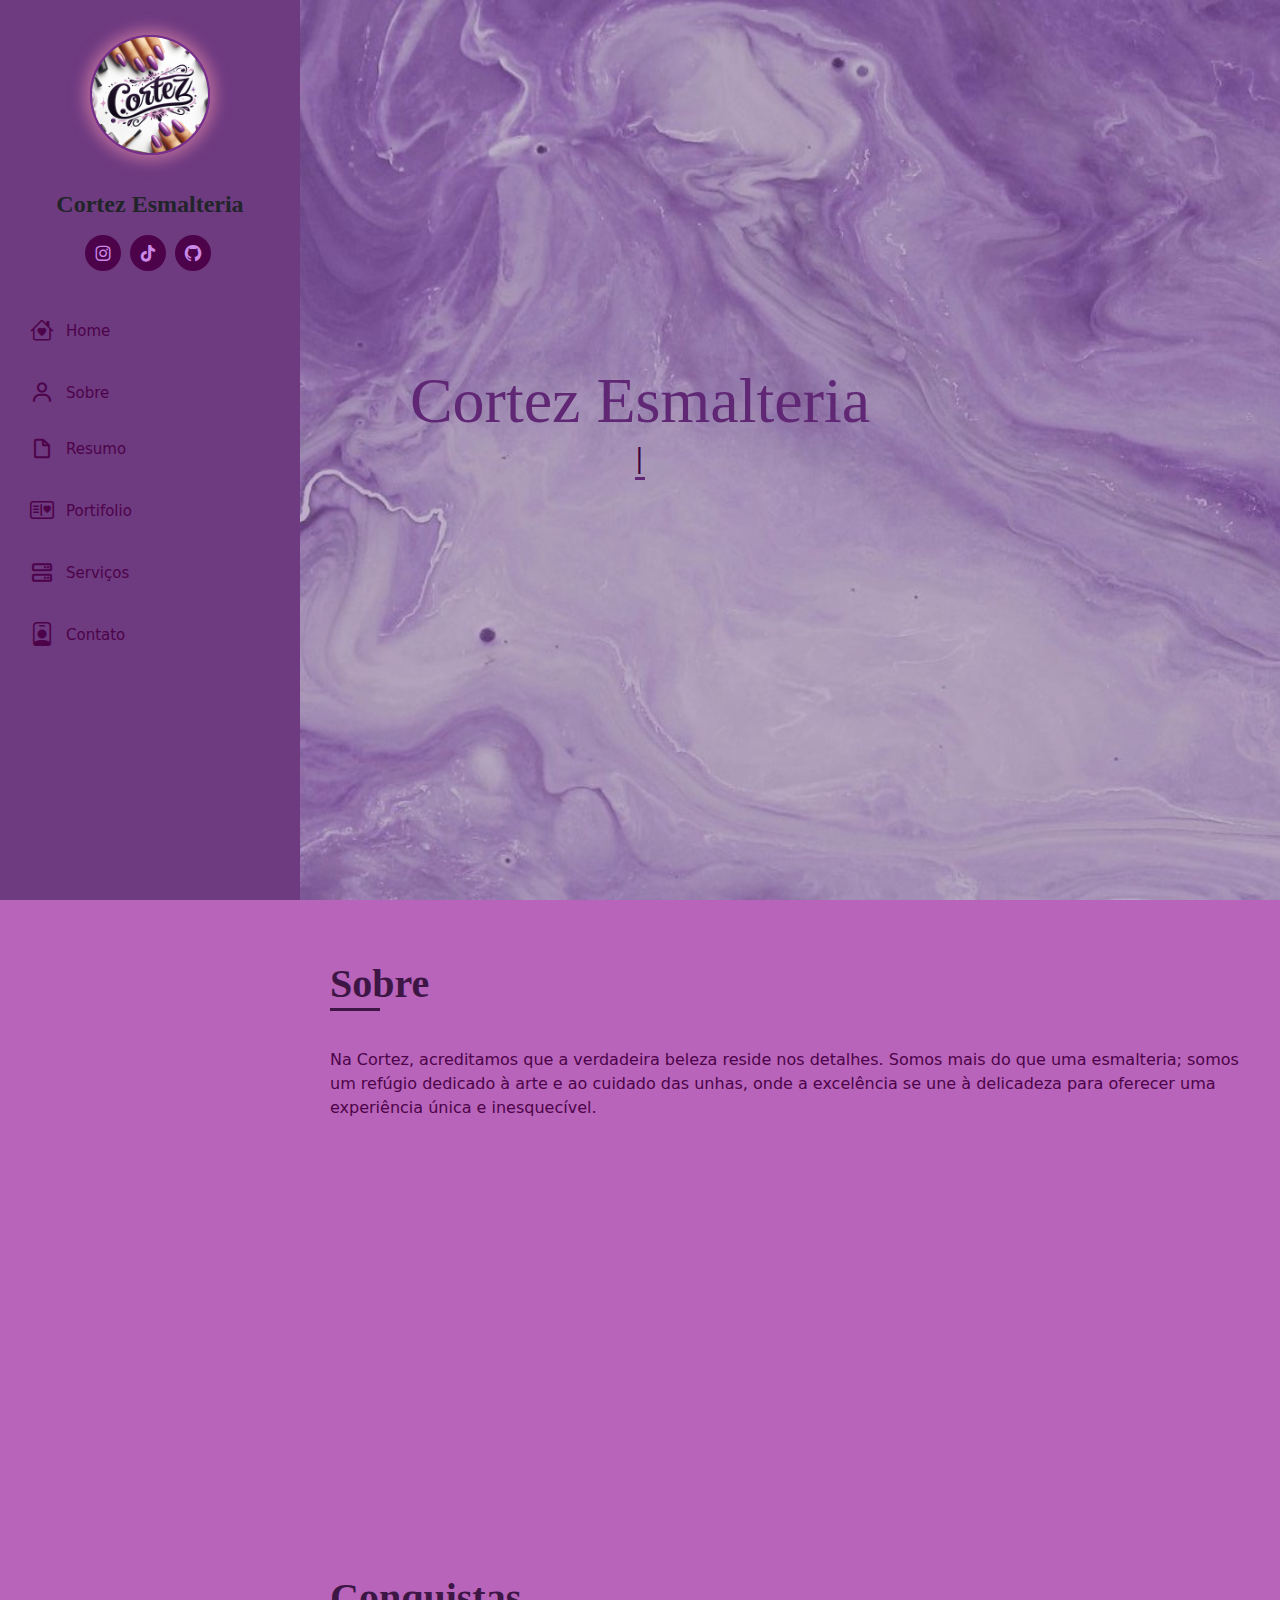
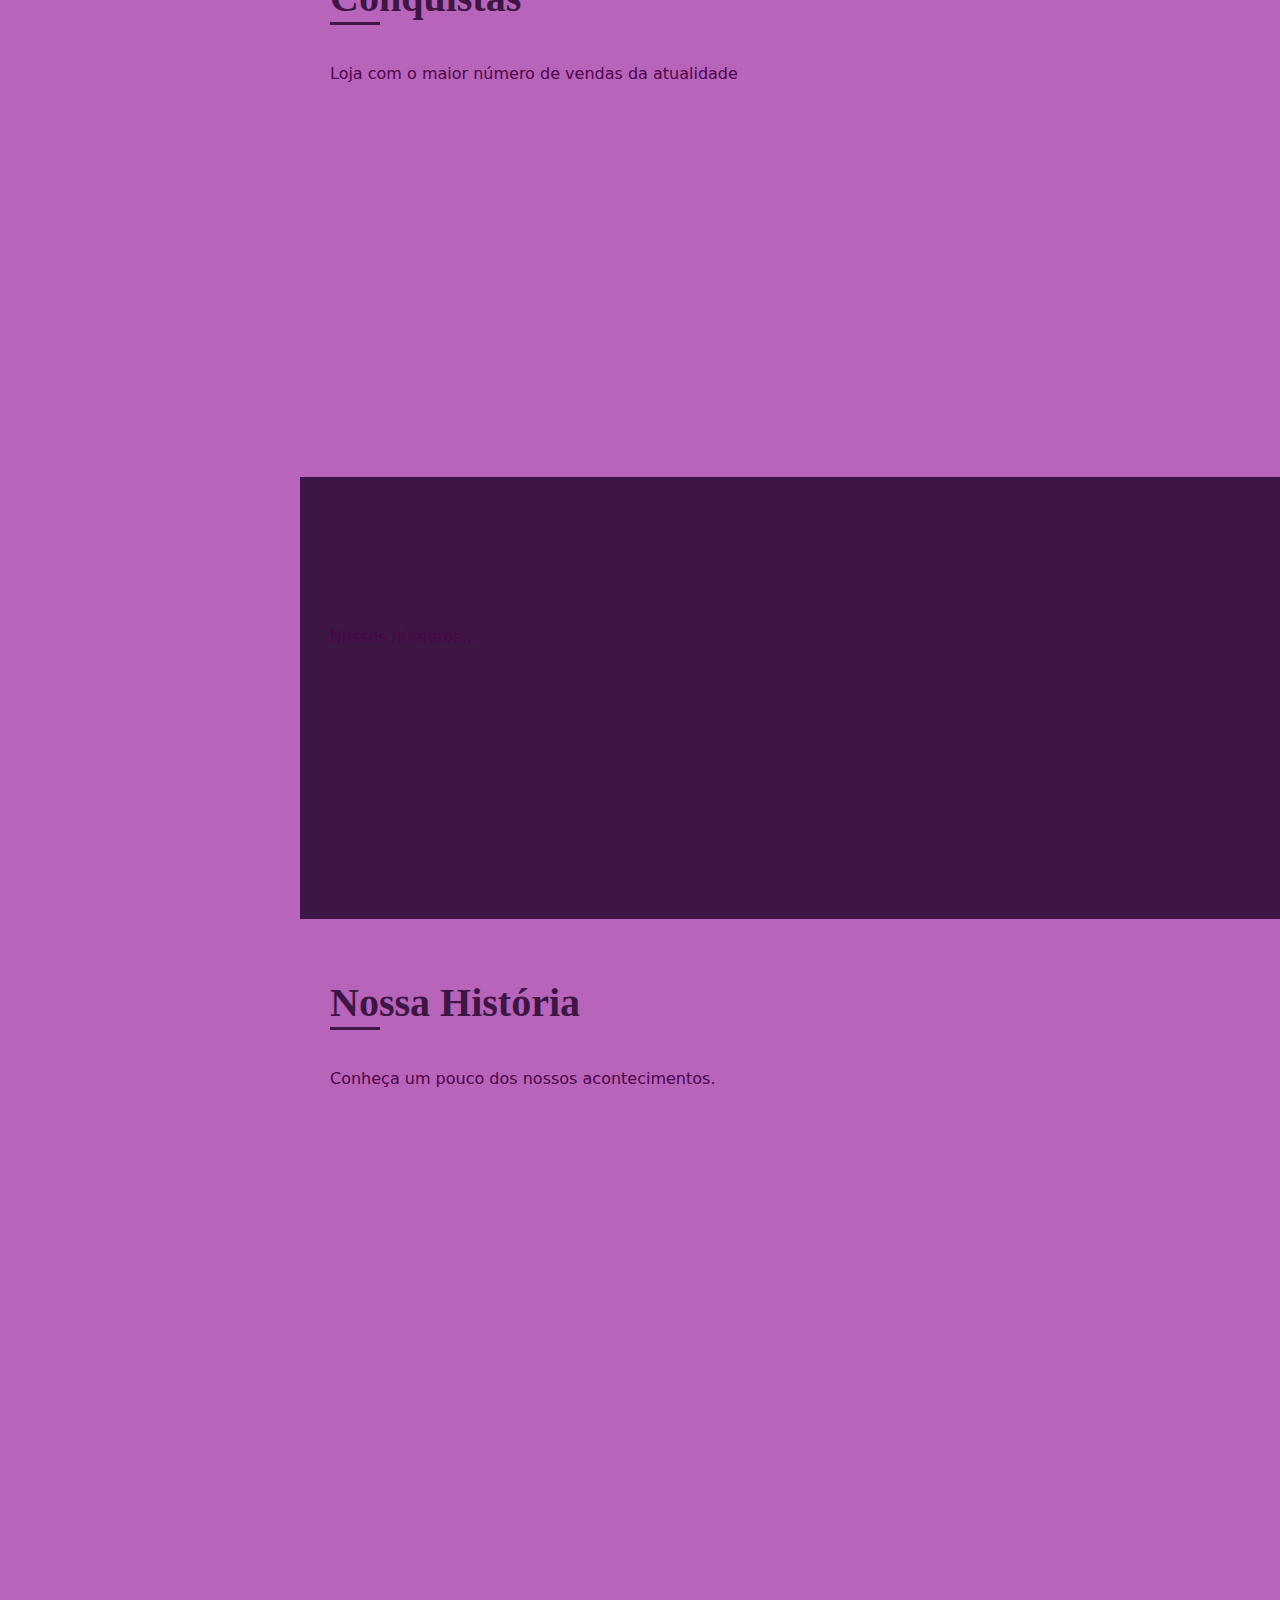
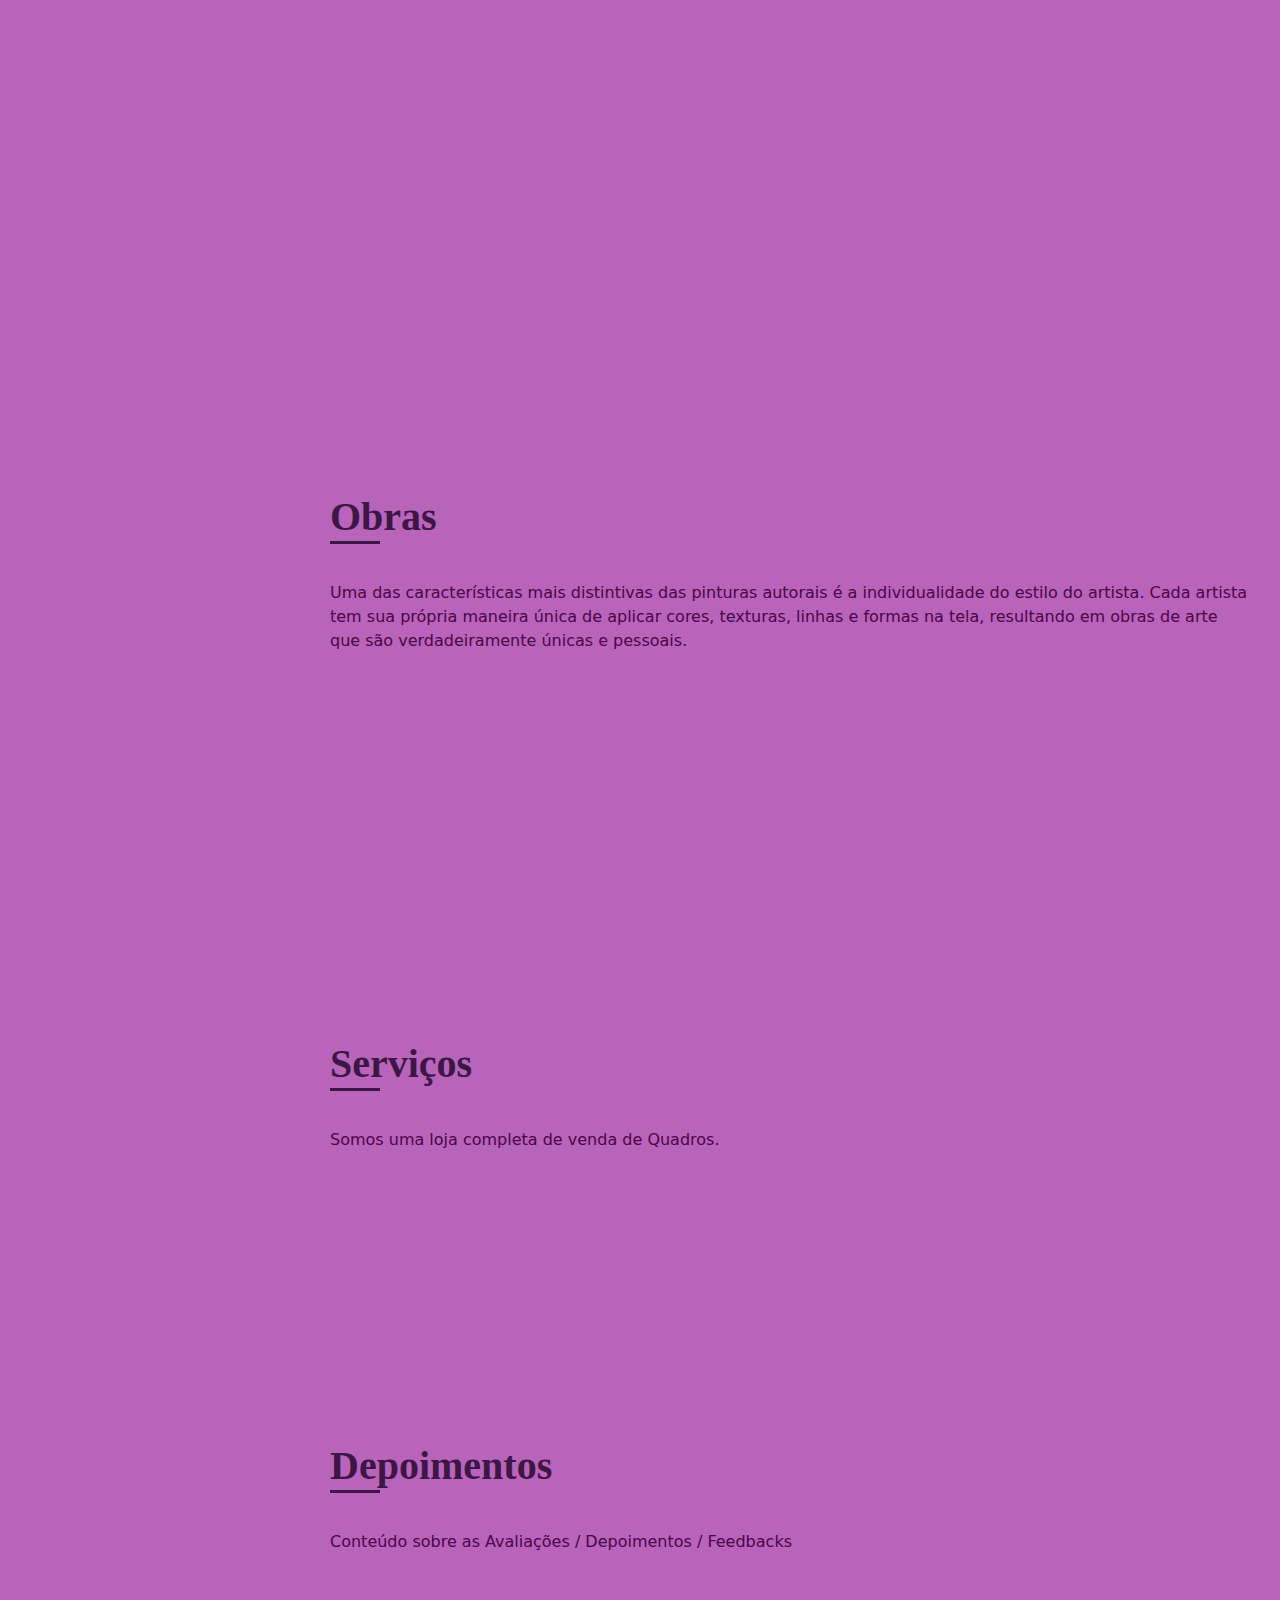
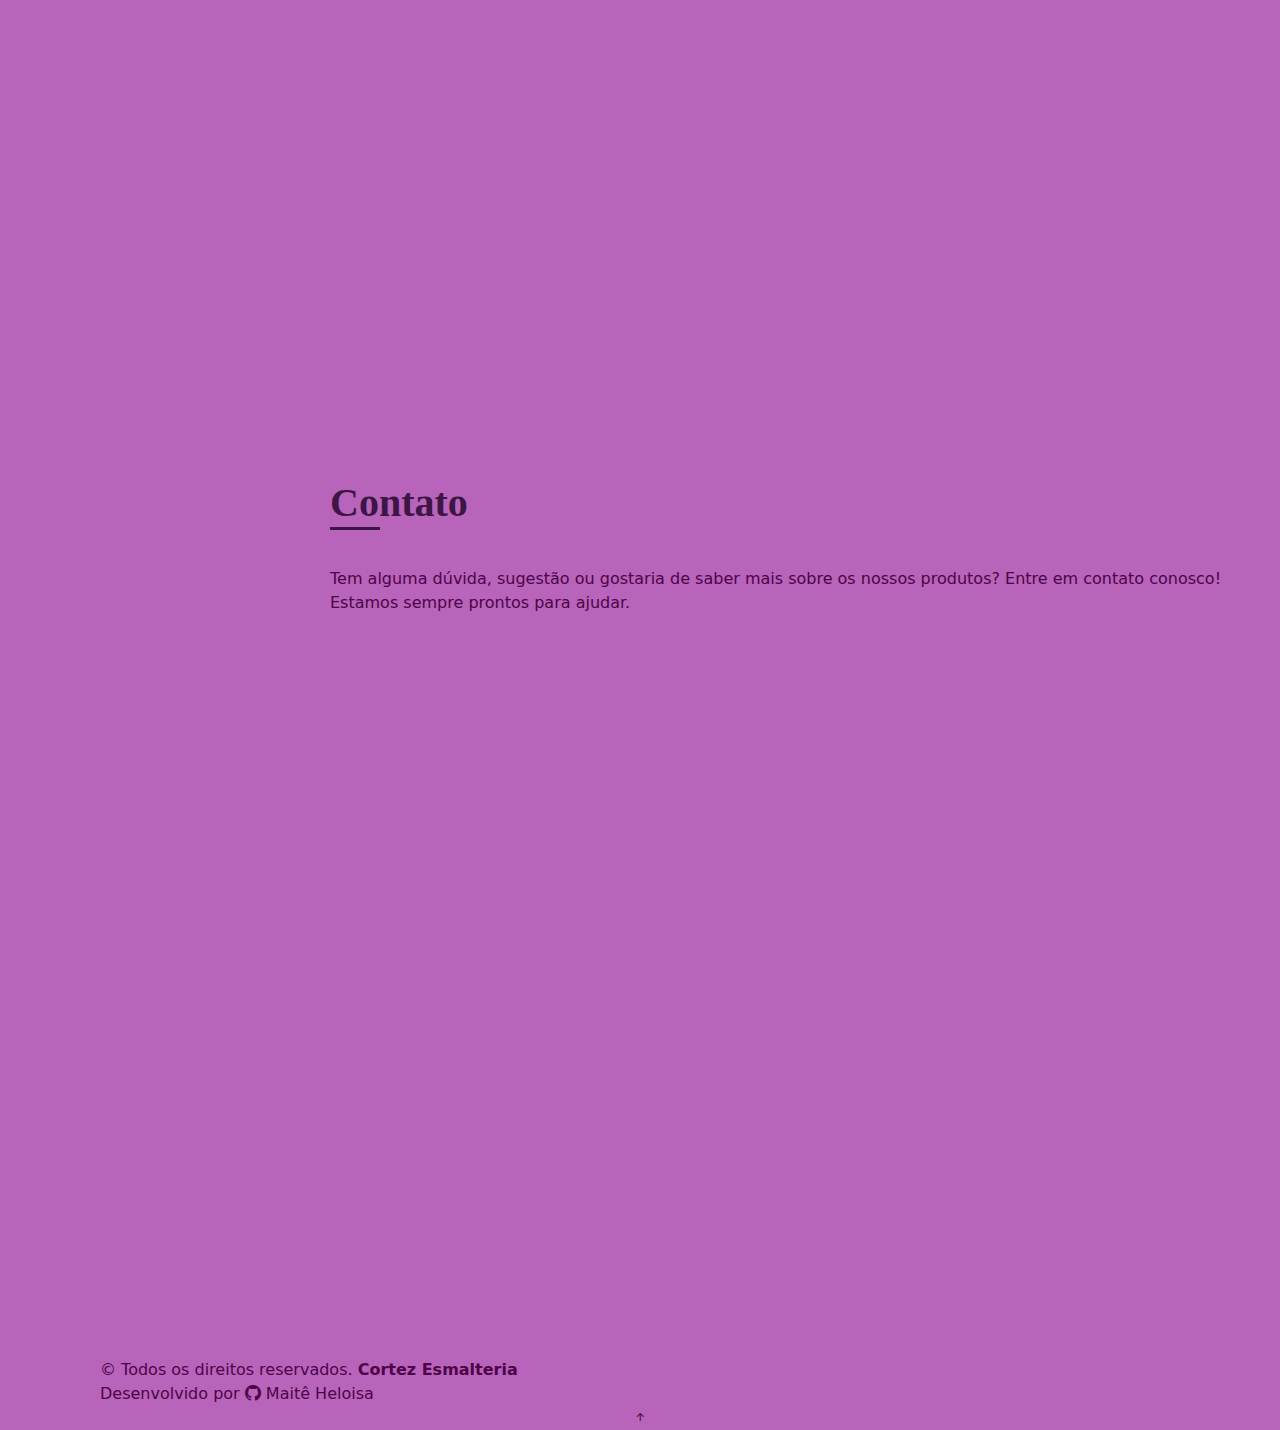
==== commit 2fe634c5: "update index" ====
--- a/index.html
+++ b/index.html
@@ -753,7 +753,7 @@
         <div class="section-title">
 
           <h2> Contato </h2>
-          <p> Tem alguma dúvida, sugestão ou gostaria de saber mais sobre os nossos Quadros? Entre em contato conosco!
+          <p> Tem alguma dúvida, sugestão ou gostaria de saber mais sobre os nossos produtos? Entre em contato conosco!
             Estamos sempre prontos para ajudar. </p>
         </div>
 
@@ -772,7 +772,7 @@
               <div class="endereco">
                 <i class="bi bi-envelope"></i>
                 <h4>Email:</h4>
-                <p> jessisarts@gmail.com </p>
+                <p> contato.cortezesmalteria@gmail.com </p>
               </div> <!-- fim email -->
 
               <div class="fone">
@@ -793,7 +793,7 @@
 
           <div class=" col-lg-7 mt-5 mt-lg-0 d-flex align-items-md-stretch">
 
-            <form class="email-forms" action="" method="">
+            <form class="email-form" action="" method="">
 
               <div class="row">
 
@@ -827,7 +827,7 @@
 
               </div><!--  div mensagem -->
 
-              <div class=" text-center">
+              <div class="text-center">
                 <button type="submit"> Enviar </button>
               </div>
 
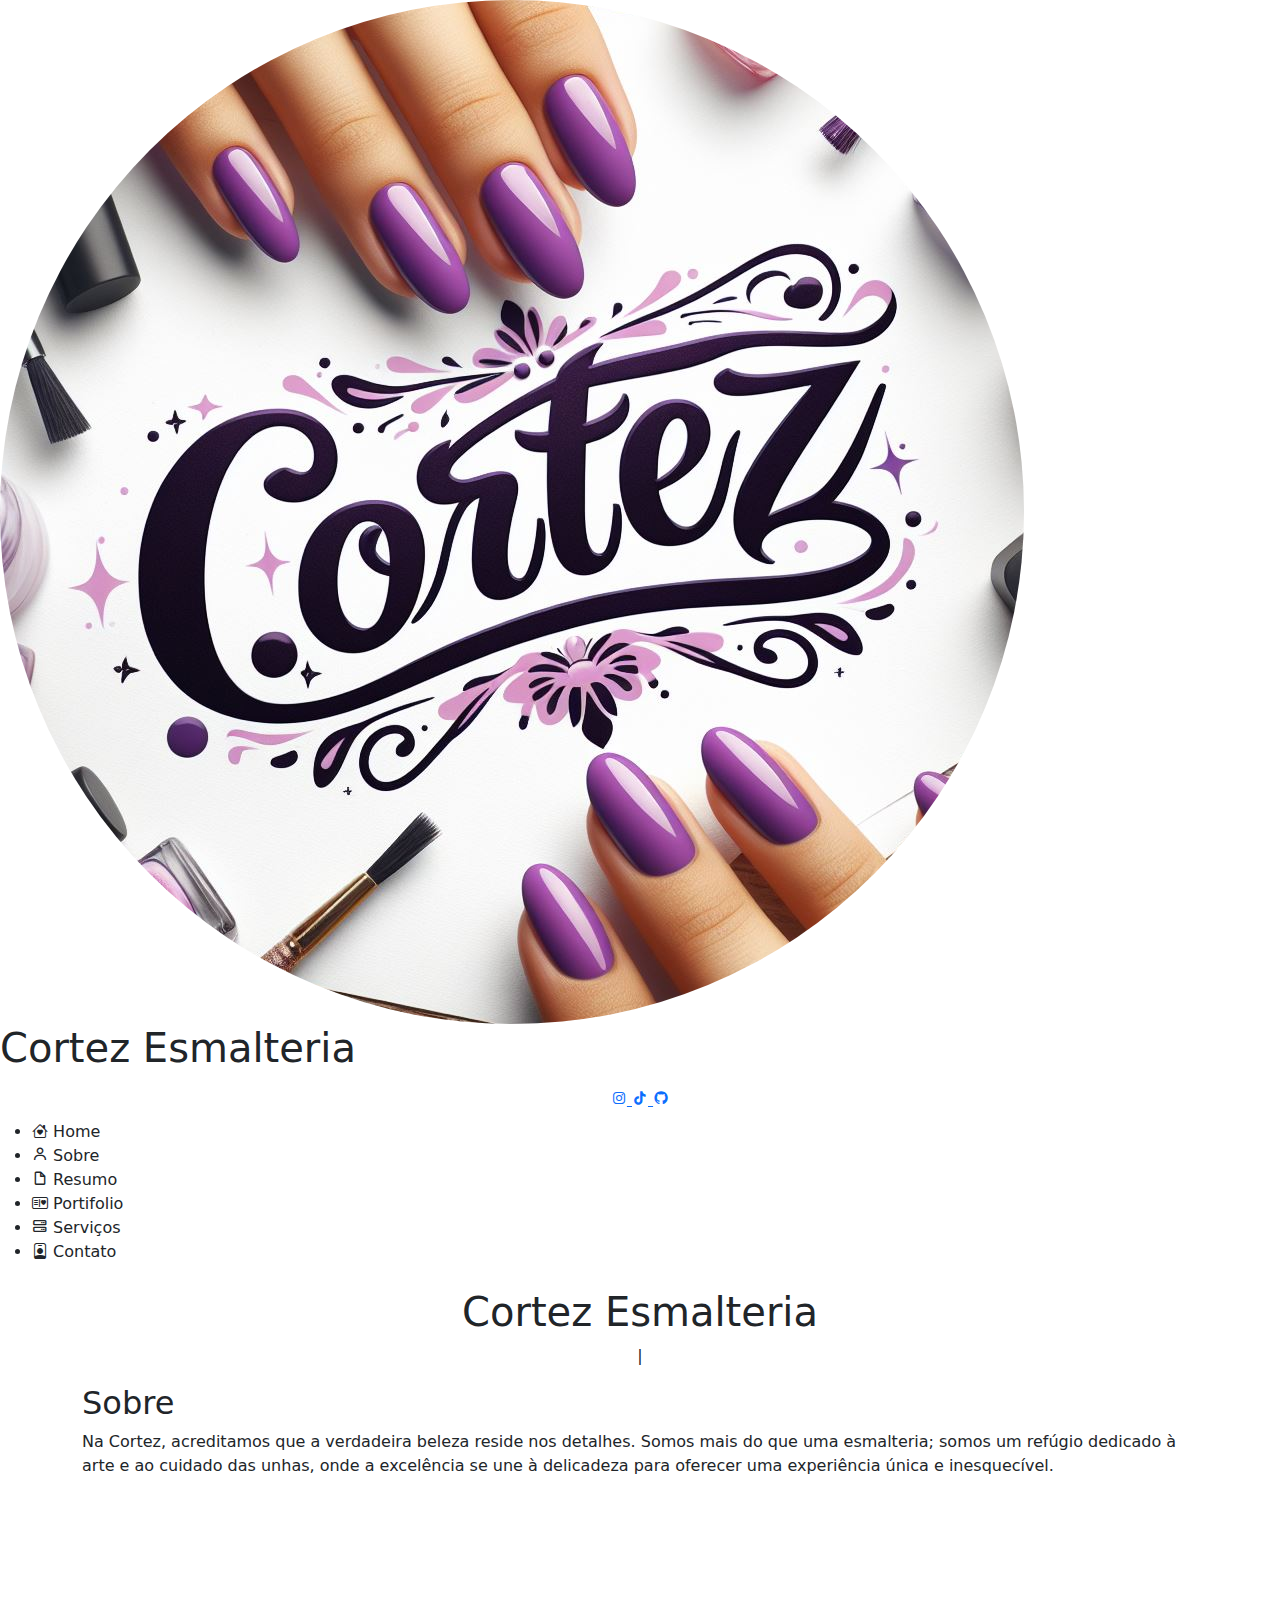
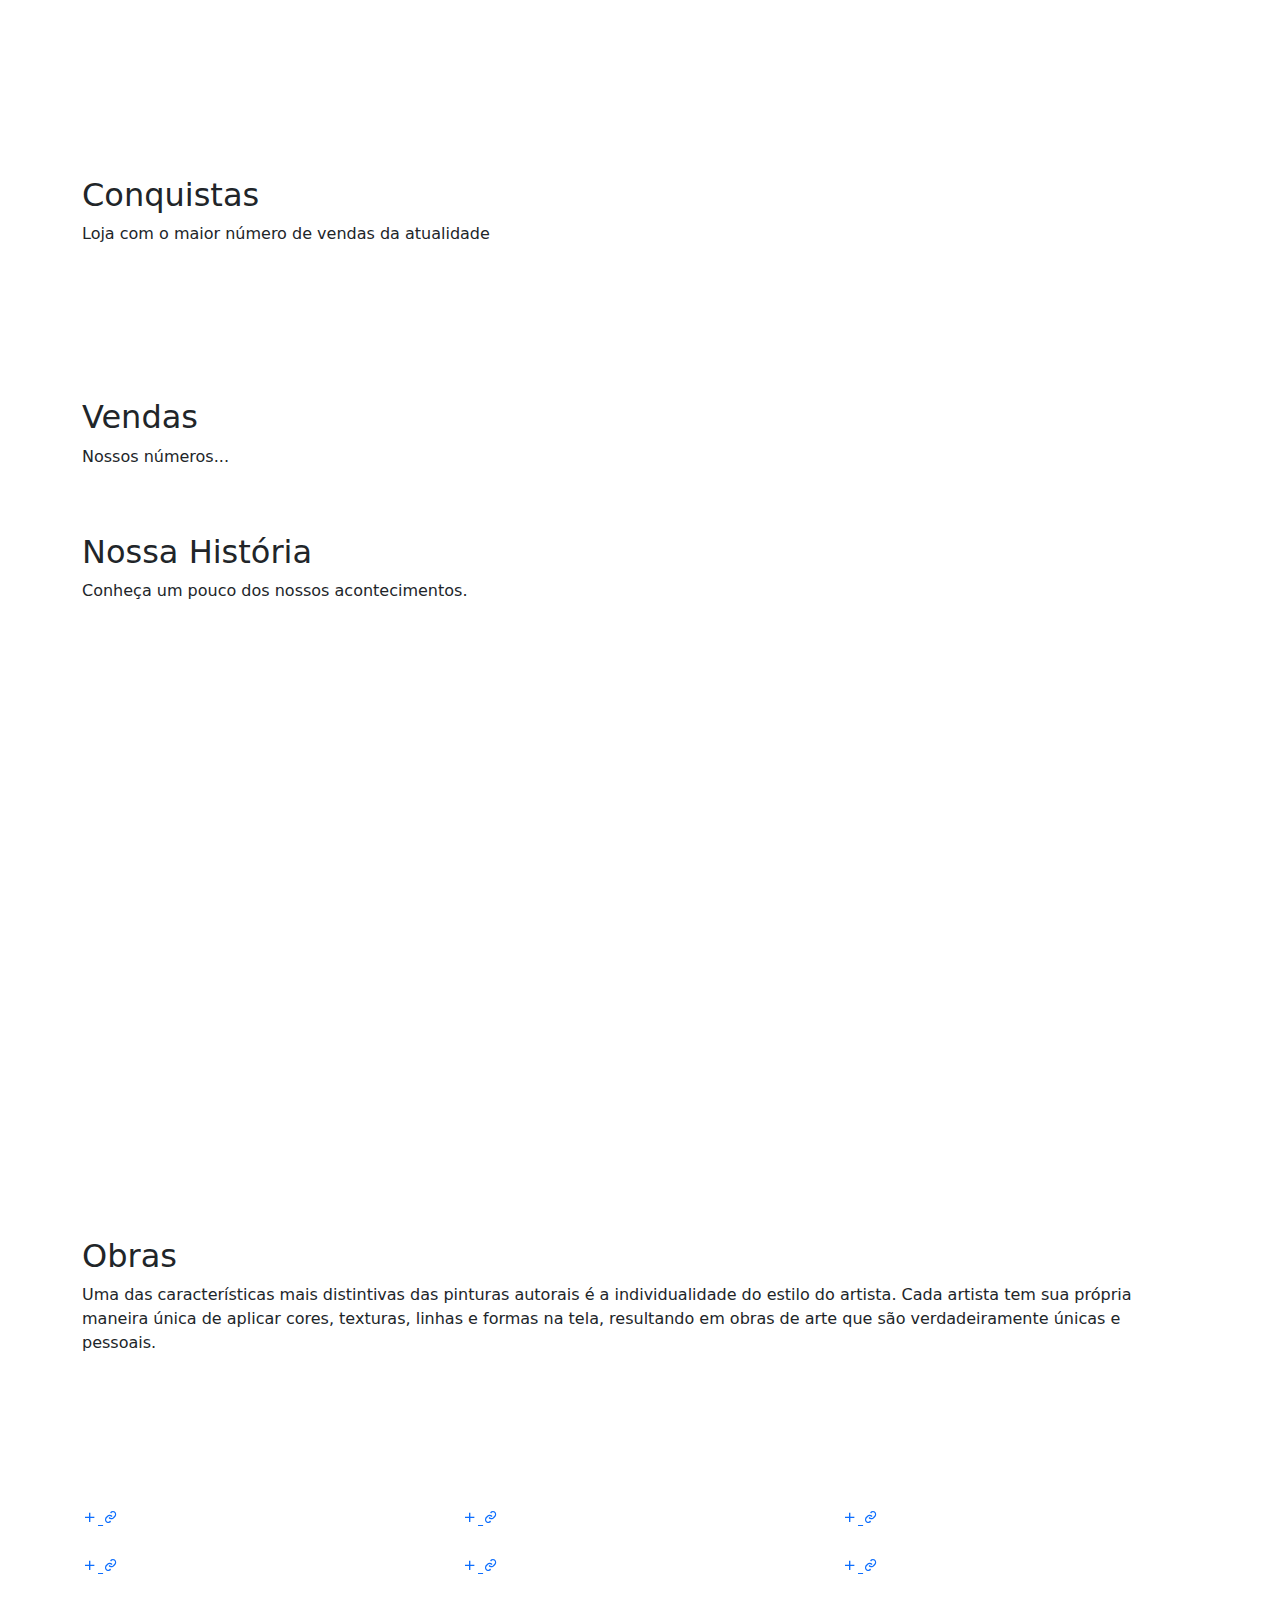
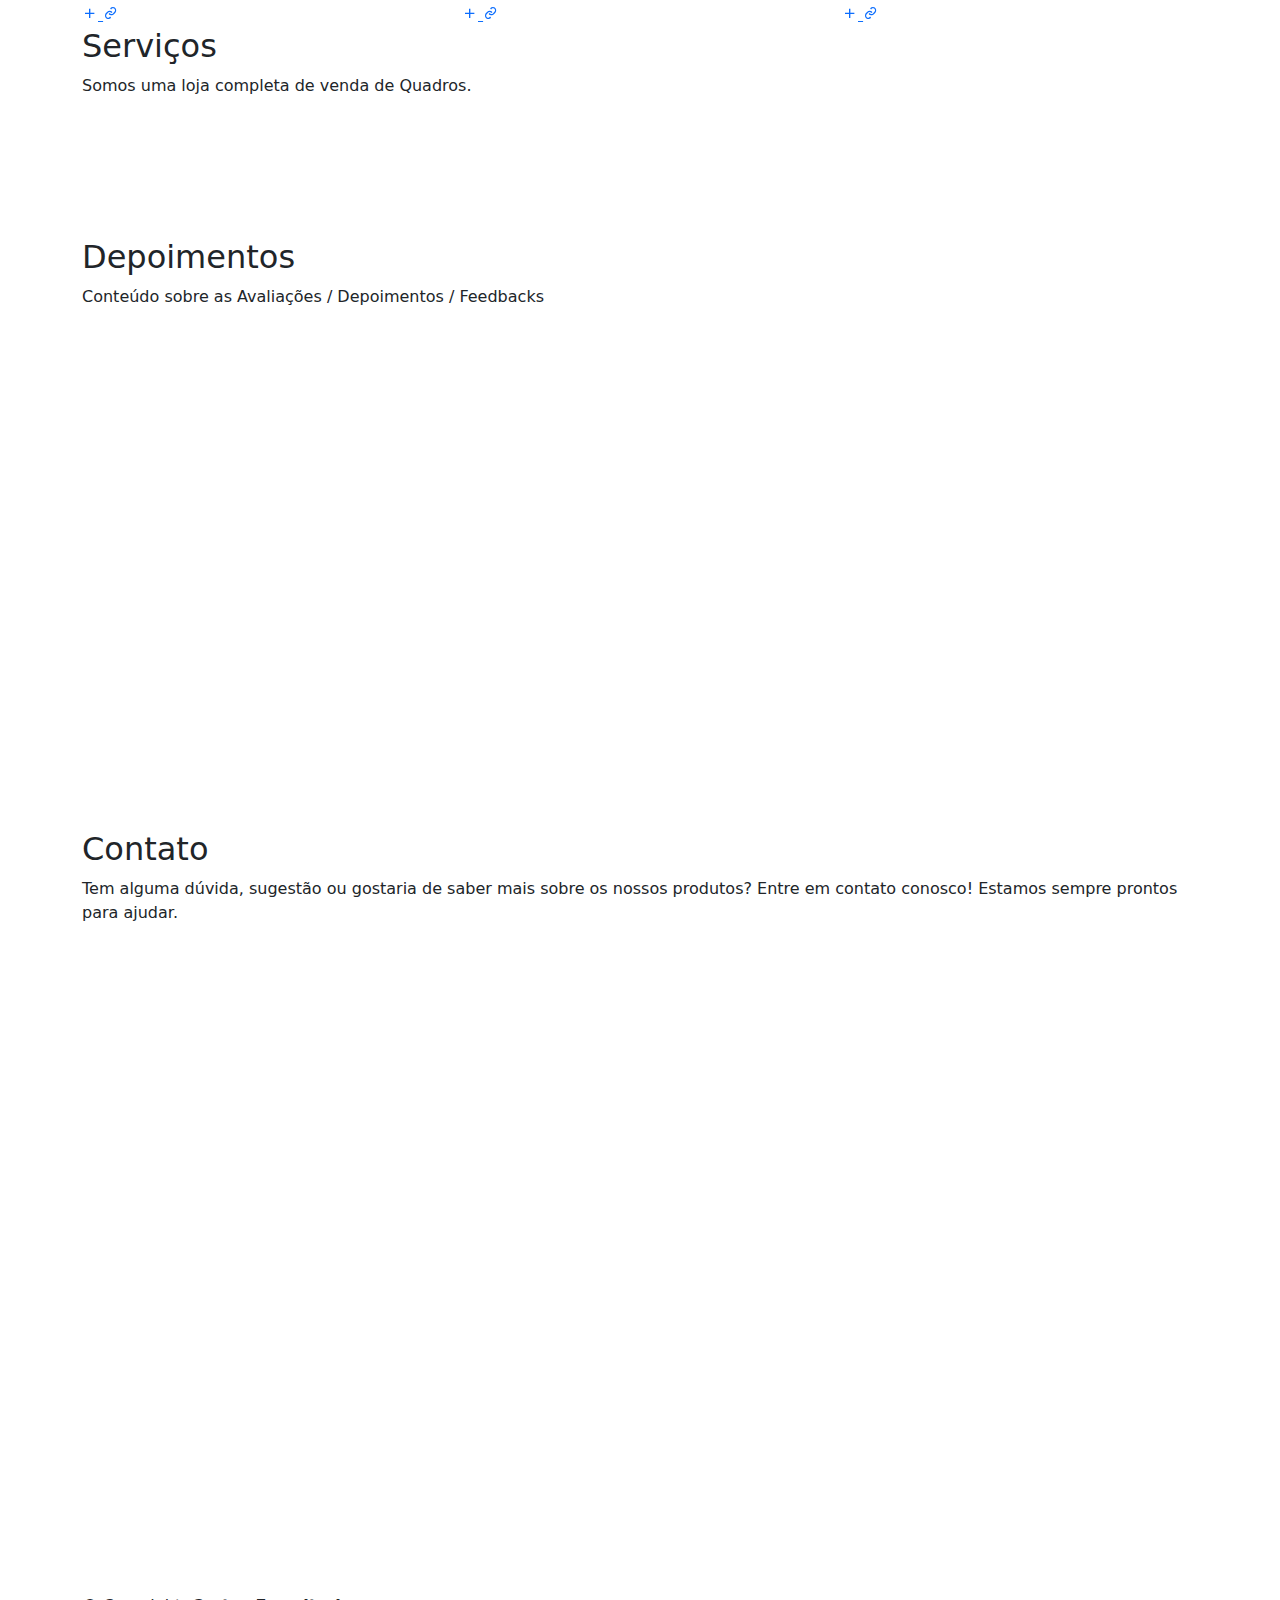
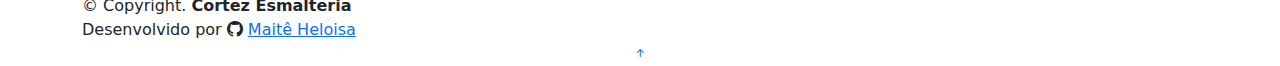
==== commit 4fb0829d: "Update form" ====
--- a/index.html
+++ b/index.html
@@ -793,7 +793,8 @@
 
           <div class=" col-lg-7 mt-5 mt-lg-0 d-flex align-items-md-stretch">
 
-            <form class="email-form" action="" method="">
+            <form class="email-form" action="https://formspree.io/f/xgvwewrw"
+            method="POST">
 
               <div class="row">
 
@@ -850,7 +851,7 @@
   <footer id="footer">
     <div class="container">
       <div class="copyright">
-        &copy; Todos os direitos reservados.
+        &copy; Copyright.
         <strong> <span> Cortez Esmalteria </span></strong>
       </div>
       <div class="creditos">
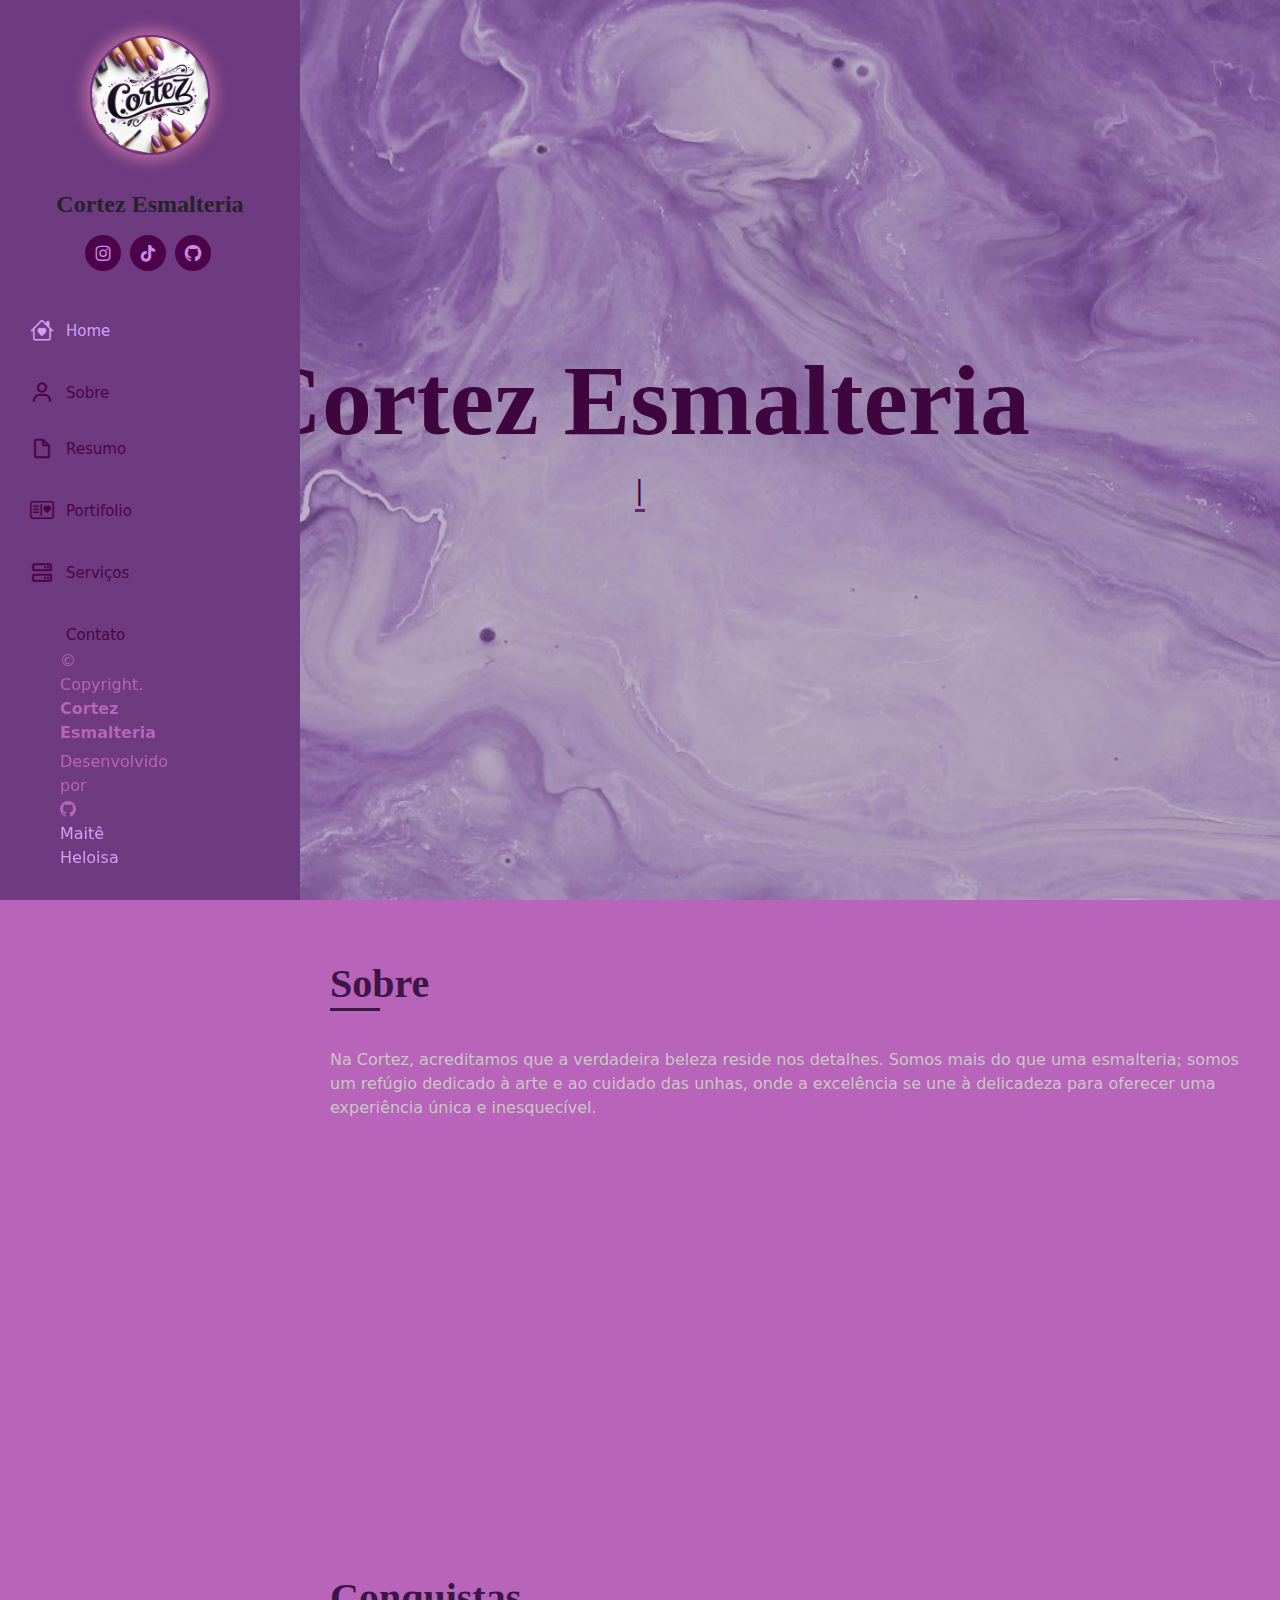
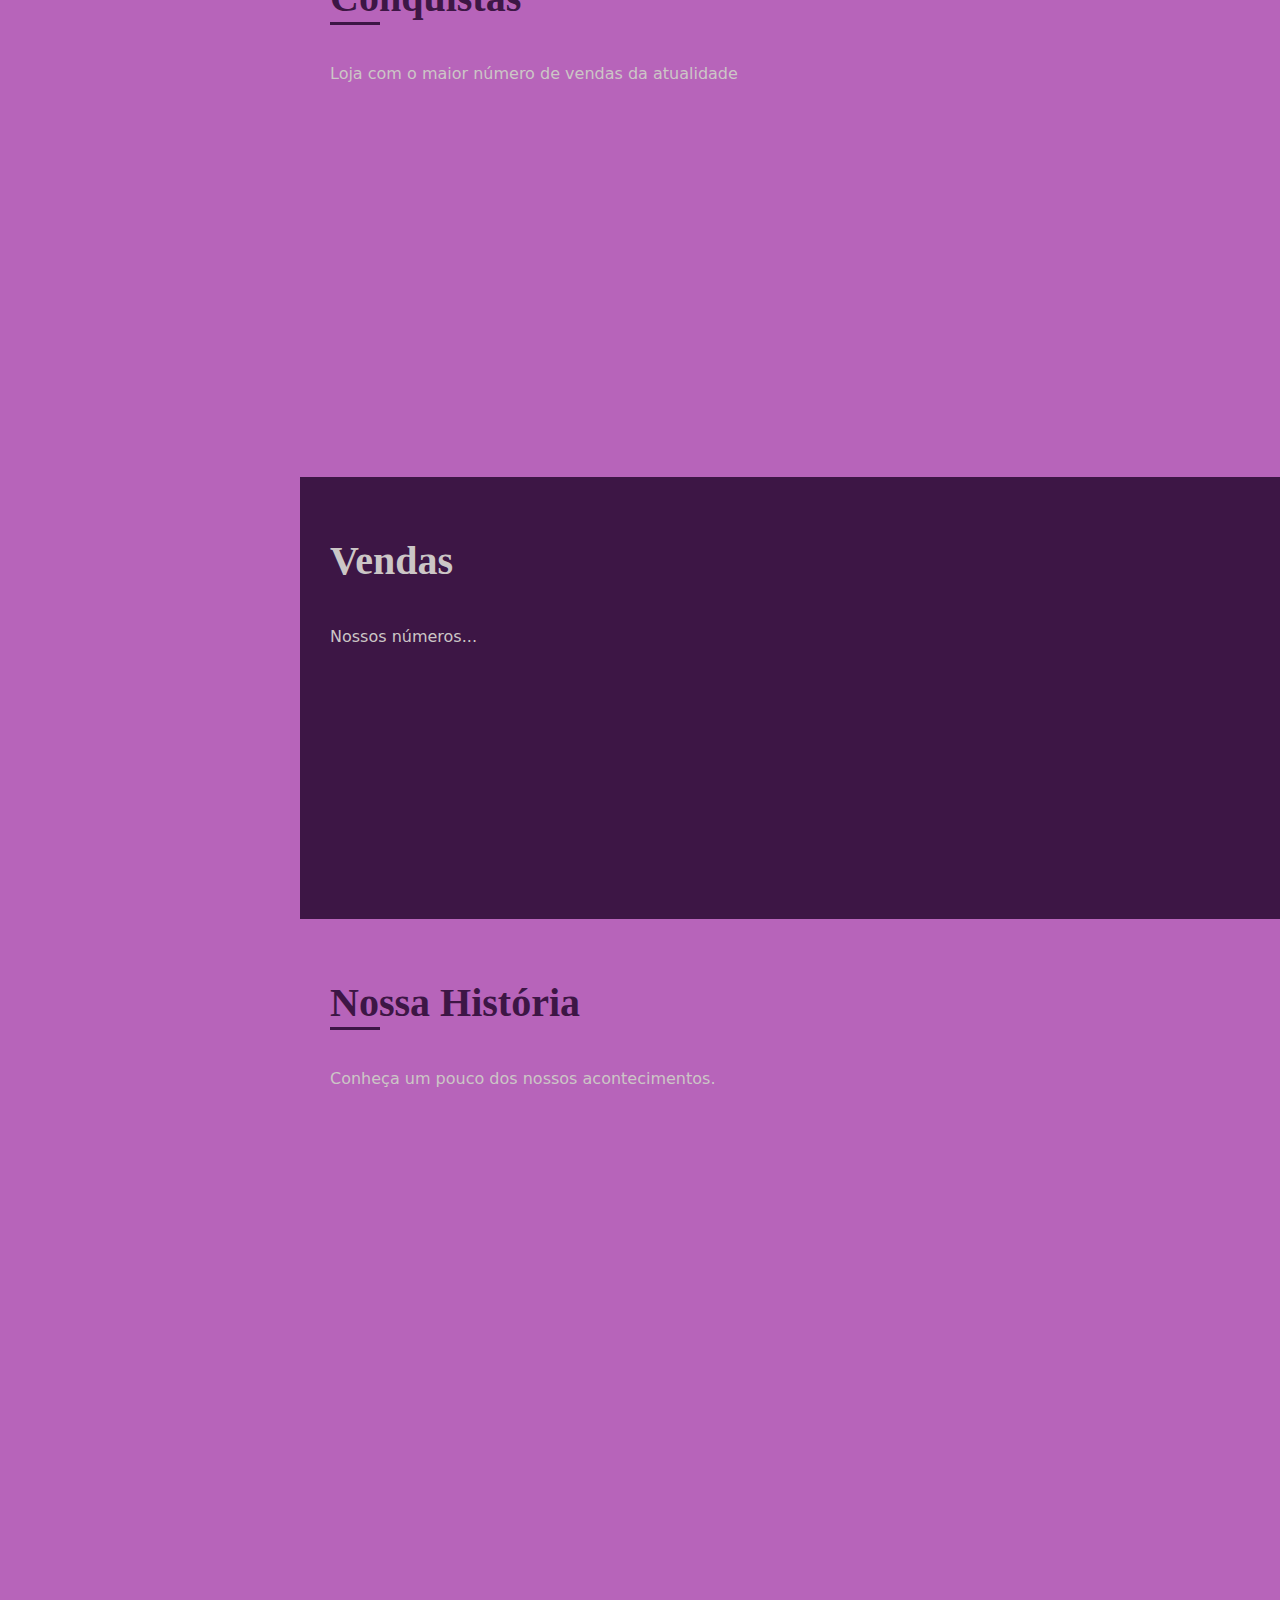
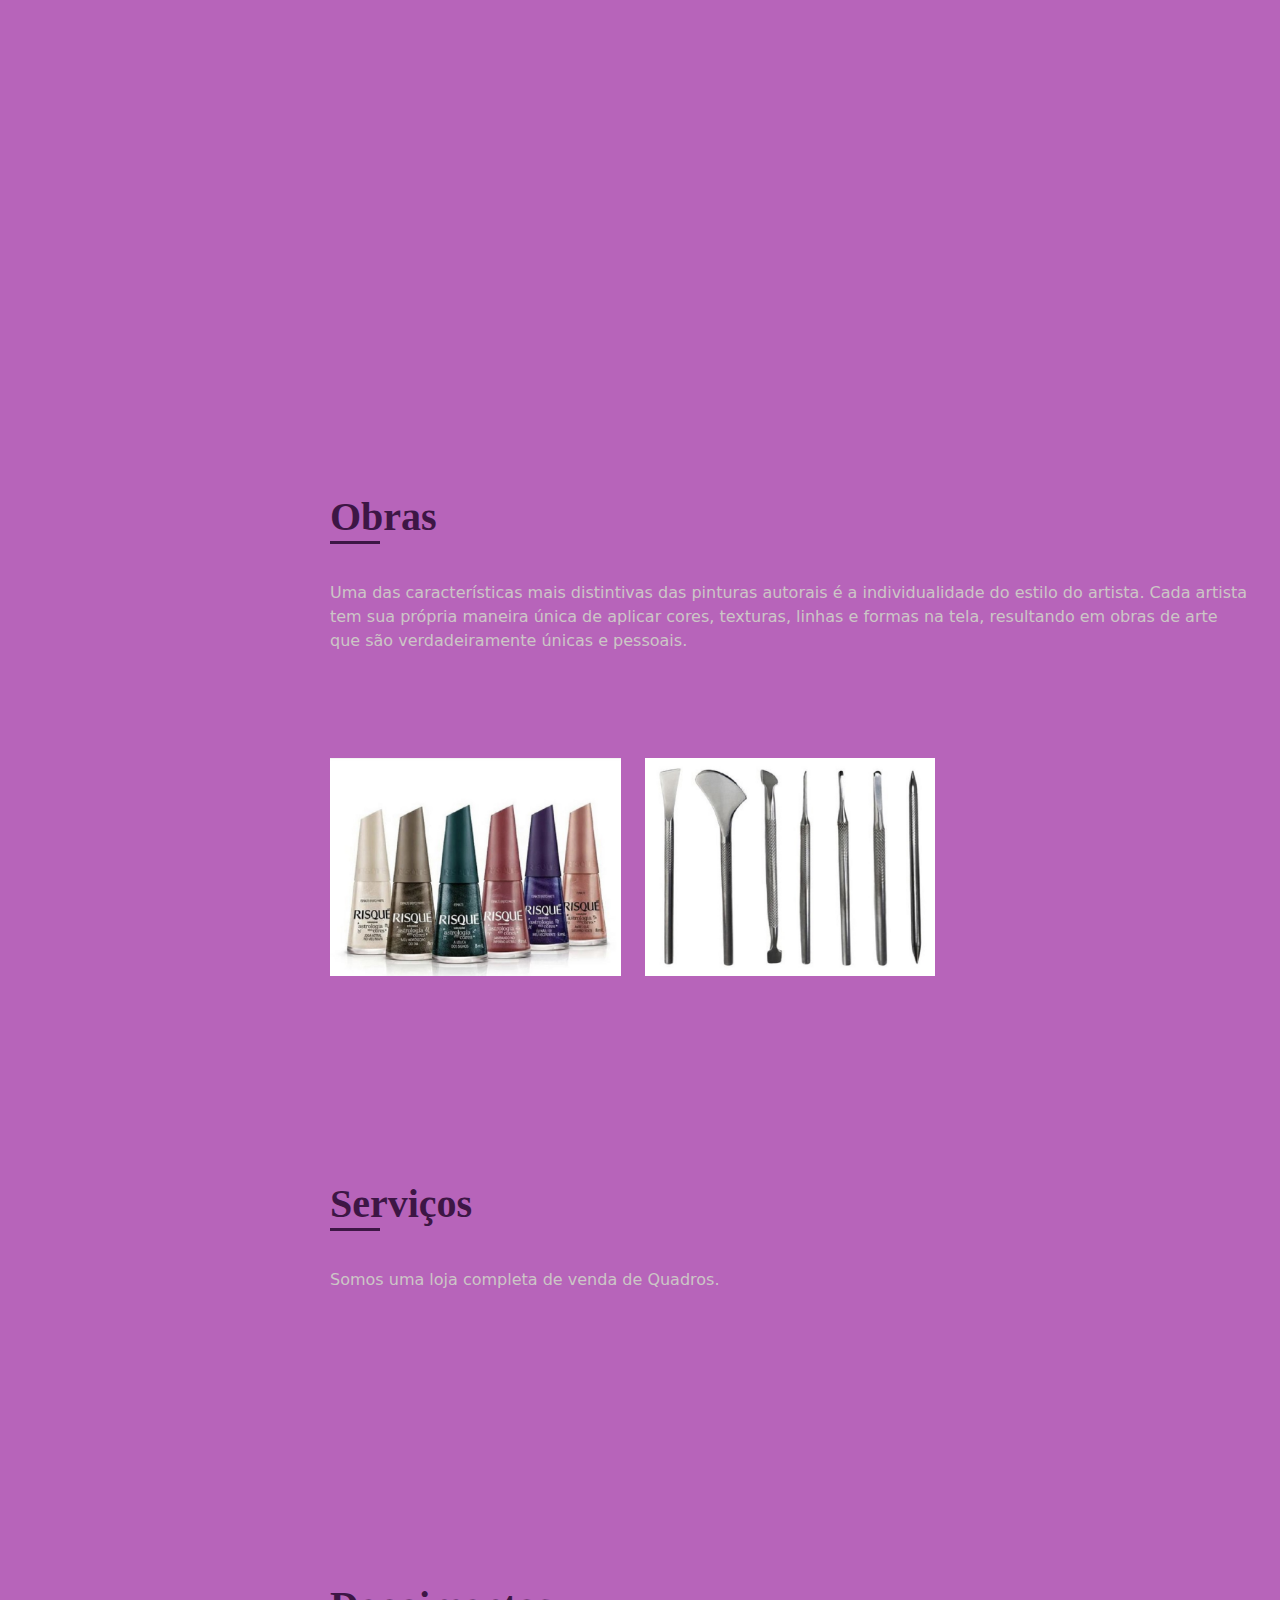
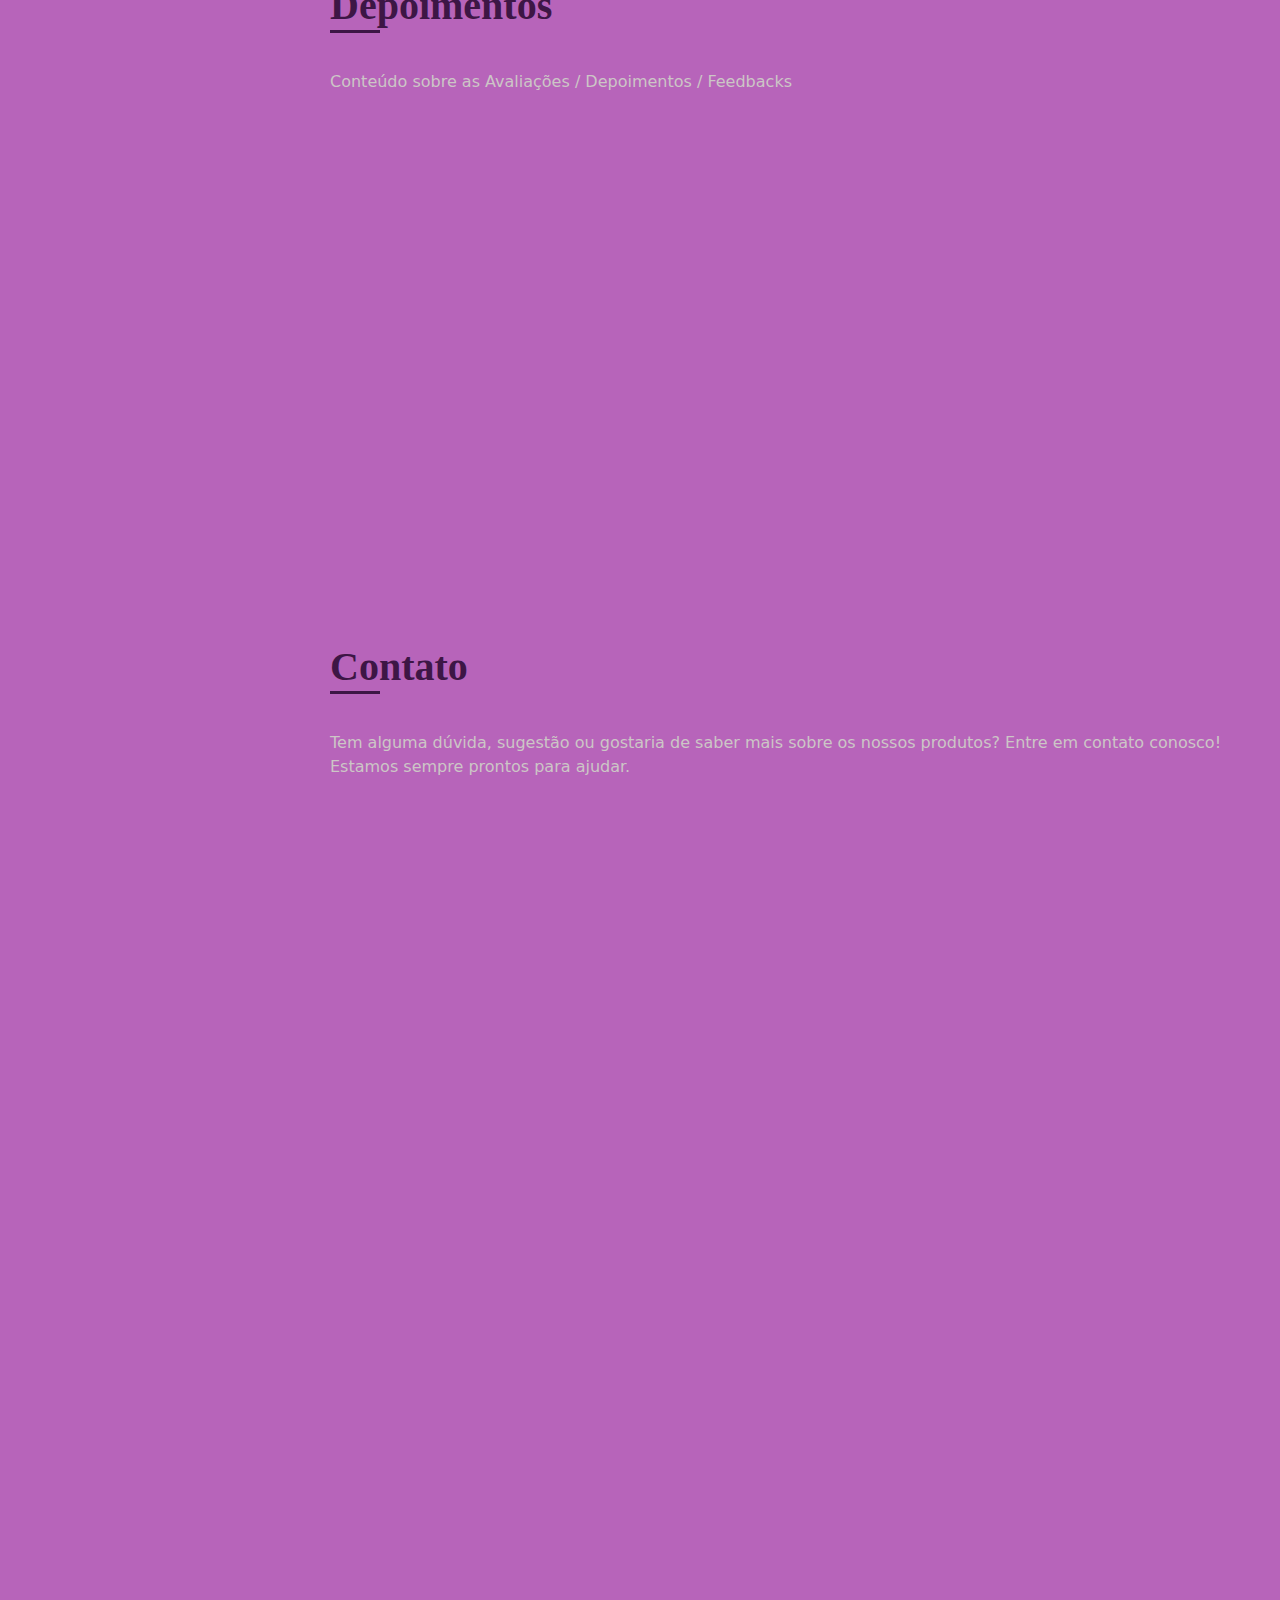
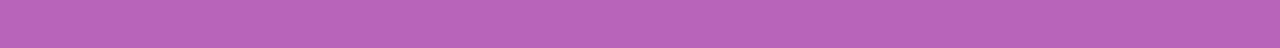
==== commit ce70b0c7: "update" ====
--- a/index.html
+++ b/index.html
@@ -5,9 +5,10 @@
   <meta charset="UTF-8">
   <meta name="viewport" content="width=device-width, initial-scale=1.0">
   <title> cortez </title>
-  <meta content="" name="description">
+  <meta  name="description" content="Cortez esmalteria, loja de esmaltes, cremes hidratantes para cuticulas e mãos e acessórios variados">
   <meta content="" name="keywords">
   <!-- favicon -->
+  <link rel="shortcut icon" href="img/favicon.png">
   <!-- google fonts -->
 
   <!-- CSS principal -->
@@ -173,13 +174,13 @@
                   <li>
                     <i class="bi bi-geo-alt"></i>
                     <strong> Cidade:</strong>
-                    <span> São Paulo </span>
+                    <span> Belo Horizonte </span>
                   </li>
 
                   <li>
                     <i class="bi bi-pin-map"></i>
                     <strong> Bairro: </strong>
-                    <span> Vila Leopoldina </span>
+                    <span> Padre Eustáquio </span>
                   </li>
 
                   <li>
@@ -270,8 +271,8 @@
           <div class="col-lg-6" data-aos="fade-right">
 
             <div class="progress">
-              <span class="skill"> esmaltes
-                <i class="val"> 15% </i>
+              <span class="skill"> Acessórios
+                <i class="val"> 44% </i>
               </span>
               <div class="progress-bar-bg">
                 <div class="progress-bar" role="progressbar" aria-valuenow="15" aria-valuemin="0" aria-valuemax="100">
@@ -281,7 +282,7 @@
 
             <div class="progress">
               <span class="skill"> Hidratantes
-                <i class="val"> 10% </i>
+                <i class="val"> 20% </i>
               </span>
               <div class="progress-bar-bg">
                 <div class="progress-bar" role="progressbar" aria-valuenow="10" aria-valuemin="0" aria-valuemax="100">
@@ -290,8 +291,8 @@
             </div>
 
             <div class="progress">
-              <span class="skill"> Acessórios
-                <i class="val"> 30% </i>
+              <span class="skill"> Esmaltes
+                <i class="val"> 50% </i>
               </span>
               <div class="progress-bar-bg">
                 <div class="progress-bar" role="progressbar" aria-valuenow="30" aria-valuemin="0" aria-valuemax="100">
@@ -301,40 +302,7 @@
 
 
           </div> <!-- fim col-lg-6 -->
-
-          <div class="col-lg-6" data-aos="fade-left"> <!-- adicionei para teste -->
-
-            <div class="progress">
-              <span class="skill"> Quadro Grandes
-                <i class="val"> 20% </i>
-              </span>
-              <div class="progress-bar-bg">
-                <div class="progress-bar" role="progressbar" aria-valuenow="20" aria-valuemin="0" aria-valuemax="100">
-                </div>
-              </div>
-            </div>
-
-            <div class="progress">
-              <span class="skill"> Quadro Extra Grande
-                <i class="val"> 20% </i>
-              </span>
-              <div class="progress-bar-bg">
-                <div class="progress-bar" role="progressbar" aria-valuenow="20" aria-valuemin="0" aria-valuemax="100">
-                </div>
-              </div>
-            </div>
-
-            <div class="progress">
-              <span class="skill"> Quadro Tamanho Galeria
-                <i class="val"> 5% </i>
-              </span>
-              <div class="progress-bar-bg">
-                <div class="progress-bar" role="progressbar" aria-valuenow="5" aria-valuemin="0" aria-valuemax="100">
-                </div>
-              </div>
-            </div> <!-- fim da progress -->
-
-          </div>
+        
 
         </div>
     </section> <!-- FIMM CERTOOOOOOOOOOOOOOOOOOOOOOOOOO -->
@@ -354,15 +322,15 @@
 
             <h3 class="resumo-titulo"> Como tudo começou... </h3>
             <div class="resumo-item pb-0">
-              <h4> Jessi's Arts </h4>
+              <h4> Cortez Esmalteria </h4>
               <p>
-                <em> Nossa loja foi criada em 2020, começamos...</em>
+                <em> Nossa loja foi criada em 2021, começamos...</em>
               </p>
               <ul>
-                <li>Em Minas Gerais - MG</li>
-                <li>Vendendo pinturas em aquarela</li>
-                <li>Vendendo pinturas em guache</li>
-                <li>Apenas quadros médios</li>
+                <li>Belo Horizonte - MG </li>
+                <li>Vendendo Esmaltes </li>
+                <li>Vendendo acessórios </li>
+                <li>Apenas Cremes e Hidratantes </li>
               </ul>
 
             </div> <!-- fim resumo titulo -->
@@ -450,11 +418,11 @@
 
           <div class="col-lg-4 col-md-6 portfolio-item filter-aqua"> <!-- mudar o filtro -->
             <div class="portfolio-wrap">
-              <img class="img-fluid" src="img/portfolio/releitura da obra terraço do café a noite de van gogh.jfif"
+              <img class="img-fluid" src="img/WhatsApp Image 2024-06-29 at 11.40.46 (1).jpeg"
                 alt="">
               <div class="portfolio-links">
-                <a href="img/portfolio/releitura da obra terraço do café a noite de van gogh.jfif"
-                  data-gallery="portfolioGallery" class="portfolio-lightbox" title="Terraço do café à noite">
+                <a href="img/WhatsApp Image 2024-06-29 at 11.40.46 (1).jpeg"
+                  data-gallery="portfolioGallery" class="portfolio-lightbox" title="Esmaltes Risqué">
                   <i class="bx bx-plus"></i>
                 </a>
                 <a href="detalhes.html" title="Mais informações"> <!-- 1 -->
@@ -466,10 +434,10 @@
 
           <div class="col-lg-4 col-md-6 portfolio-item filter-acril"> <!-- mudar o filtro -->
             <div class="portfolio-wrap">
-              <img class="img-fluid" src="img/portfolio/releitura da obra os girassóis de van gogh.jfif" alt="">
+              <img class="img-fluid" src="img/WhatsApp Image 2024-06-29 at 11.40.46.jpeg" alt="">
               <div class="portfolio-links">
-                <a href="img/portfolio/releitura da obra os girassóis de van gogh.jfif" data-gallery="portfolioGallery"
-                  class="portfolio-lightbox" title="Girassóis de Van Gogh">
+                <a href="img/WhatsApp Image 2024-06-29 at 11.40.46.jpeg" data-gallery="portfolioGallery"
+                  class="portfolio-lightbox" title="Kit de Espatulas">
                   <i class="bx bx-plus"></i>
                 </a>
                 <a href="detalhes.html" title="Mais informações"> <!-- 2 -->
@@ -482,11 +450,11 @@
           <div class="col-lg-4 col-md-6 portfolio-item filter-aqua"> <!-- mudar o filtro -->
             <div class="portfolio-wrap">
               <img class="img-fluid"
-                src="img/portfolio/releitura da obra os girassóis de van gogh (van gogh pintando).jfif" alt="">
+                src=" " alt="">
               <div class="portfolio-links">
-                <a href="img/portfolio/releitura da obra os girassóis de van gogh (van gogh pintando).jfif"
+                <a href=""
                   data-gallery="portfolioGallery" class="portfolio-lightbox"
-                  title="Van Gogh pintando uma de suas obras">
+                  title="">
                   <i class="bx bx-plus"></i>
                 </a>
                 <a href="detalhes.html" title="Mais informações"> <!-- 3 -->
--- a/css/style.css
+++ b/css/style.css
@@ -0,0 +1,749 @@
+@import url('https://fonts.googleapis.com/css2?family=Bitter:ital,wght@0,100..900;1,100..900&family=Lora:ital,wght@0,400..700;1,400..700&family=Playfair+Display+SC:ital,wght@0,400;0,700;0,900;1,400;1,700;1,900&family=Playfair+Display:wght@400..900&family=Playfair:ital,opsz,wght@0,5..1200,300..900;1,5..1200,300..900&display=swap');
+/* variavel para cores */
+:root{
+    --fundo-menu-lateral: #6e3a80;
+    --fundo-claro: #b764ba;
+    --fundo-claro2: #d59ef5;
+
+    --borda-clara: #a953a5;
+    --borda-escura: #863284;
+
+    --texto-escuro: #4d0349;
+    --texto-claro: #cb89e7;
+    --texto-hover: #8a17b7;
+
+    --detalhes-claros:#772e8d;
+    --detalhes-escuros:#3d1645;
+}
+/* Mobile Menu */
+
+/* CSS Principal */
+body { 
+    font-family: "Italic" sans-serif;
+    color: var(--texto-escuro);
+    background: var(--fundo-claro);
+}
+a{
+    color: var(--texto-escuro);
+    text-decoration: none;
+}
+a:hover {
+    color: var(--texto-hover);
+    text-decoration: none;
+}
+h1, h2, h3, h4, h5, h6 {
+    font-family: 'Times New Roman', italic, serif;
+}
+/* cabeçalho */
+#header {
+    position: fixed;
+    top: 0;
+    left: 0;
+    bottom: 0;
+    width: 300px;
+    background-color: var(--fundo-menu-lateral);
+    transition: all ease-in-out 0.5s;
+    z-index: 9997; 
+    padding: 0 15px;
+    overflow-y: auto;
+}
+.perfil img{
+    margin: 35px auto;
+    display: block;
+    width: 120px;
+    border: 2px solid var(--detalhes-claros);
+    box-shadow: 0px 0px 15px 5px rgb(186, 109, 156);
+    color: #f4eaea ;
+}
+.perfil h1 {
+    font-size:24px ;
+    margin: 0 ;
+    padding: 0;
+    font-weight:600;
+    text-align: center ;
+    font-family:"italic" sans-serif;
+}
+.perfil .social-links a {
+    font-size: 20px;
+    display: inline-block;
+    background: var(--texto-escuro);
+    color: var(--texto-claro);
+    line-height: 1;
+    padding: 8px 2px;
+    margin-right: 4px;
+    border-radius: 50%;
+    width: 36px;
+    height: 36px;
+    transition: 1s;
+}
+.perfil .social-links a:hover {
+    background: var(--texto-claro) ;
+    color: var(--borda-clara) ;
+    text-decoration: none;
+}
+/* principal */
+#main{
+    margin-left: 300px;
+}
+.container,
+.container-fluid {
+    padding-left: 30px;
+    padding-right: 30px;
+}
+@media(max-width: 1199px) {
+    #header {
+        left: -300px;
+    }
+    #main {
+        margin-left: 0;
+    }
+    .container,
+    .container-fluid{
+        padding-left: 12px;
+        padding-right: 12px;
+    }
+}
+
+
+/* manu nav desktop  */
+/* menu Nav Desktop */
+.nav-menu {
+    padding: 30px 0 0 0;
+}
+
+.nav-menu * {
+    margin: 0;
+    padding: 0;
+    list-style: none;
+}
+
+.nav-menu>ul>li {
+    position: relative;
+    white-space: nowrap;
+}
+
+.nav-menu a,
+.nav-menu a:focus {
+    display: flex;
+    align-items: center;
+    color: var(--texto-escuro);
+    padding: 12px 15px;
+    margin-bottom: 8px;
+    transition: 0.5s;
+    font-size: 15px;
+}
+.nav-menu a i,
+.nav-menu a:focus i {
+   font-size: 24px;
+   padding-right: 12px;
+   color: var(--texto-escuro);
+}
+.nav-menu a:hover,
+.nav-menu .active,
+.nav-menu .active:focus,
+.nav-menu li:hover>a {
+    text-decoration: none;
+    color: var(--fundo-claro2);
+} 
+.nav-menu a:hover i,
+.nav-menu .active i,
+.nav-menu .active:focus i,
+.nav-menu li:hover>a i {
+    color: var(--fundo-claro2);
+
+}
+
+/* fim header */
+
+/* nav mobile */
+.mobile-nav-toggle{
+    position: fixed;
+    right: 15px;
+    top: 15px;
+    z-index: 9999;
+    border: 0;
+    font-size: 25px;
+    transition: all 0.5s;
+    outline: none !important;
+    background: var(--detalhes-escuros);
+    color: var(--fundo-claro);
+    width: 40px;
+    height: 40px;
+    border-radius: 50%;
+    display: inline-flex;
+    align-items: center;
+    justify-content: center;
+    line-height: 0;
+    cursor:pointer ;
+}
+.mobile-nav-active {
+    overflow: hidden;
+} 
+.mobile-nav-active #header{
+    left: 0;
+}
+/*  Hero */
+#hero {
+    width: 100%;
+    height: 100vh;
+    background: url("../img/hero-bg/fundo3.jfif") top center ;/* img do css */
+    background-size:cover ;
+}
+#hero::before {
+    content: "";
+    background: rgba(5, 13, 26, 0.2) ;
+    position: absolute;
+    top: 0;
+    right: 0;
+    bottom: 0;
+    left: 0;
+    z-index: 1;/* sobrepor algum obj/elemento */
+}
+#hero .hero-container{
+    position: relative;
+    z-index: 2;
+    min-width:300px ;
+}
+#hero h1 {
+    margin: 0 0 10px 0;
+    font-size: 100px;
+    font-weight: 900;
+    line-height: 120px;
+    color: var(--detalhes-claro);
+    font-family: 'Montaga', serif;
+}
+#hero p {
+    color: var(--detalhes-claros);
+    margin-bottom:50px ;
+    font-size: 26px;
+    font-family: "Italic" sans-serif;
+}
+#hero p span {
+    color: var(--texto-escuro);
+    padding-bottom: 4px;
+    letter-spacing: 1px;
+    border-bottom: 3px solid var(--detalhes-claros);
+}
+@media (min-width:1024px) {
+    #hero {
+        background-attachment: fixed;
+    }
+}
+@media (max-width: 768px) {
+    #hero h1 {
+        font-size: 90px;
+        line-height: 36px;
+        margin-bottom: 40px;
+    }
+
+    #hero p {
+        font-size: 24px;
+    }
+}
+/* CSS Geral */
+section{
+    padding: 60px 0;
+    overflow: hidden;
+}
+.section-bg { /* bg background */
+    background: var(--detalhes-escuros);
+}
+.section-title {
+    padding-bottom:30px ;
+}
+.section-title h2 {
+    font-size: 40px;
+    font-weight: bold;
+    margin-bottom: 20px;
+    padding-bottom: 20px;
+    color: var(--detalhes-escuros);
+}
+.section-title h2::after{
+    content: "";
+    position: absolute;
+    display: block;
+    width: 50px;
+    height: 3px;
+    background: var(--detalhes-escuros);
+}
+.section-title p {
+    margin-bottom: 0;
+}
+/* Sobre */
+.sobre .content h3 {
+    font-size: 30px;
+    font-weight: 500;
+    color: var(--detalhes-escuros);
+}
+.sobre .container ul {
+    list-style: none;
+    padding: 0;
+
+}
+.sobre .container ul li {
+    margin-bottom: 20px;
+    display: flex;
+    align-items: center;
+}
+.sobre .container ul strong {
+    margin-right: 15px;
+}
+.sobre .container ul i {
+    font-size: 22px;
+    margin-right: 10px;
+    color: var(--detalhes-escuros);
+    line-height: 0;
+}
+/* Conquistas */
+.conquistas{
+    padding-bottom: 30px;
+}
+.conquistas .count-box {
+    padding: 30px;
+    width: 100%;
+}
+.conquistas .count-box i {
+    display: block;
+    font-size: 45px;
+    color: var(--detalhes-claros);
+    float: left;
+    line-height: 0;
+}
+.conquistas .count-box span {
+    font-size: 50px;
+    line-height: 40px;
+    display: block;
+    font-weight: 700;
+    color: var(--fundo-menu-lateral);
+    margin-left: 60px;
+}
+.conquistas .count-box p{
+    padding: 15px 0 0 0;
+    margin: 0 0 0 60px;
+    font-family: 'Times New Roman', italic , serif;
+    font-size: 16px;
+    color: var(--texto-escuro);
+}
+.conquistas .count-box i:hover{
+    color: var(--detalhes-claros);
+}
+
+/* Skills / Vendas */
+.skills h2, p {
+    color: #ccc6c6;
+}
+.skills .progress {
+    height: 60px;
+    display: block;
+    background: none;
+    border-radius: 0;
+}
+.skills .progress .skill {
+    padding: 0;
+    margin: 0 0 6px 0;
+    text-transform: uppercase;
+    display: block;
+    font-weight: 600;
+    font-family: "Cormorant Garamond" sans-serif;
+    color: var(--fundo-claro2);
+}
+.skills .progress .skill .val {
+    float: right;
+    font-style: normal;
+}
+.skills .progress-bar-bg {
+    background: rgb(193, 120, 211);
+    height: 10px;
+}
+.skills .progress-bar {
+    width: 1px;
+    height: 10px;
+    transition: 5s;
+    background: var(--detalhes-claros);
+}
+/* resumo */
+.resumo .resumo-titulo {
+    font-size: 26px;
+    font-weight: 700;
+    margin-top: 20px;
+    margin-bottom: 20px;
+    color: var(--texto-escuro);
+}
+.resumo .resumo-item {
+    padding: 0 0 20px 20px;
+    /* margin-top: ; */
+    border-left: 2px solid var(--texto-titulo);
+    position: relative;
+}
+.resumo .resumo-item h4 {
+    line-height: 22px;
+    font-size: 22px;
+    font-weight: 800;
+    text-transform: uppercase;
+    font-family: 'Cormorant-Garamond';
+    color: var(--texto-titulo);
+    margin-bottom: 25px;
+}
+.resumo .resumo-item h5 {
+    font-size: 16px;
+    background: var(--fundo-claro);
+    padding: 5px 15px;
+    display: inline-block;
+    font-weight: 600;
+    margin-bottom: 10px;
+}
+.resumo .resumo-item ul {
+    padding-left: 20px;
+}
+.resumo .resumo-item ul li {
+    padding-bottom: 10px;
+}
+.resumo .resumo-item::before {  /* ::pseudo elemento */
+    content: "";
+    position: absolute;
+    top: 0;
+    left: -9px;
+    width: 16px;
+    height: 16px;
+    border-radius: 50%;
+    background: var(--fundo-claro);
+    border: 2px solid var(--texto-titulo);
+}
+/* portfolio // vendas // catálogo */
+.portfolio .portfolio-item {
+    margin-bottom: 30px;
+}
+.portfolio #portfolio-filters {
+    margin: 0 auto 35px auto;
+    list-style: none;
+    text-align: center;
+    background: var(--fundo-claro);
+    border-radius: 10px;
+    padding: 2px 15px;
+}
+.portfolio #portfolio-filters li {
+    cursor: pointer;
+    display: inline-block;
+    padding: 10px 15px 8px 15px;
+    font-size: 18px;
+    line-height: 1;
+    font-weight: 600;
+    color: var(--texto-claro);
+    text-transform: uppercase;
+    transition: all 0.5s ease-in-out;
+}
+.portfolio #portfolio-filters li:hover,
+.porfolio #portfolio-filters li.filter-active {
+    color: var(--fundo-menu-lateral);
+}
+.portfolio .portfolio-wrap {
+    transition: 0.3s;
+    position: relative;
+    overflow: hidden;
+}
+.portfolio .portfolio-wrap::before {
+    content: "";
+    background: rgba(255, 255, 255, 0.24);
+    position: absolute;
+    /* top: 0;
+    right: 0;
+    bottom: 0;
+    left: 0; */
+    inset: 0; /* resume valor=0 => TOP, RIGHT, BOTTOM, LEFT */
+    transition: all ease-in-out 0.3s;
+    z-index: 2;
+    opacity: 0;
+}
+.portfolio .portfolio-wrap .portfolio-links {
+    opacity: 1;
+    right: 0;
+    bottom: -60px;
+    left: 0;
+    z-index: 3;
+    position: absolute;
+    transition: all ease-in-out 0.3s;
+    display: flex;
+    justify-content: center;
+}
+.portfolio .portfolio-wrap .portfolio-links a {
+    color: var(--texto-escuro);
+    font-size: 28px;
+    text-align: center;
+    background: var(--borda-escura);
+    transition: 0.3s;
+    width: 50%;
+}
+.portfolio .portfolio-wrap .portfolio-links a:hover {
+    background: var(--fundo-escuro);
+}
+.portfolio .portfolio-wrap .portfolio-links a+a {
+    border-left: 1px solid var(--detalhes-escuros);
+}
+.portfolio .portfolio-wrap:hover::before {
+    inset: 0;
+    opacity: 1;
+}
+.portfolio .portfolio-wrap:hover .portfolio-links {
+    opacity: 1;
+    bottom: 0;
+}
+/* portfolio página adicional == detalhes  */
+
+/** voltar **/
+.servicos .icon-box {
+    margin-bottom: 20px;
+}
+.servicos .icon {
+    float: left;
+    display: flex;
+    align-items: center;
+    justify-content: center;
+    width: 42px;
+    height: 42px;
+    background: var(--fundo-claro);
+    border-radius: 50%;
+    transition: 0.5s;
+    border: 2px solid var(--fundo-escuro);
+    box-shadow: 0 0 5px 0 whitesmoke;
+}
+.servicos .icon i {
+    font-size: 22px;
+    color: var(--fundo-menu-lateral);
+    line-height: 0;
+}
+.servicos .icon:hover {
+    background: var(--detalhes-claro);
+    transition: 0.3s;
+}
+.servicos .icon:hover i {
+    color: var(--texto-claro);
+}
+.servicos .title {
+    margin-left: 60px;
+    margin-bottom: 15px;
+    font-weight: 700;
+    font-size: 24px;
+    color: var(--detalhes-escuro);
+}
+.servicos .descricao {
+    margin-left: 60px;
+    line-height: 20px;
+    font-size: 18px;
+}
+/* depoimentos */ /* avaliações */
+.depoimentos,
+.depoimentos .depoimentos-slider {
+    overflow: hidden;
+}
+.depoimentos .depoimento-item {
+    text-align: center;
+    min-height: 320px;
+}
+.depoimentos .depoimento-item .depoimento-img{
+    width: 90px;
+    border-radius: 50%;
+    margin: 0 auto;
+}
+.depoimentos .depoimento-item h3{
+    font-size: 18px ;
+    font-weight: bold;
+    margin: 10px 0 5px 0;
+    color: var(--fundo-menu-lateral);
+}
+.depoimentos .depoimento-item h4 {
+    font-size: 14px;
+    margin: 0;
+    color: var(--texto-escuro);
+}
+.depoimentos .depoimento-item .quote-left, 
+.depoimentos .depoimento-item .quote-right {
+    color: var(--texto-escuro);
+    font-size: 26px;
+}
+.depoimentos .depoimento-item .quote-left {
+    display: inline-block;
+    position: relative;
+    left: -5px;
+}
+.depoimentos .depoimento-item .quote-right {
+    display: inline-block;
+    position: relative;
+    top: 10px;
+    right: -5px;
+}
+.depoimentos .depoimento-item p{
+    font-size: italic;
+    color: var(--fundo-claro2);
+    margin: 0 15px 35px 15px;
+    padding: 20px;
+    background: rgb(84, 46, 95);
+    position: relative;
+    border-radius: 5px;
+    box-shadow: 0 2px 15px rgba(rgb(80, 32, 107));
+}
+.depoimentos .depoimento-item p::after {
+    content: "";
+    position: absolute;
+    bottom: -20px;
+    left: calc(50% - 20px);
+    width:0 ;
+    height:0 ;
+    border-top: 20px solid  rgb(84, 46, 95) ;
+    border-right: 20px solid transparent ;
+    border-left: 20px solid transparent;
+}
+.depoimentos .swiper-pagination {
+    margin-top: 55px ;
+    position: relative;
+}
+.depoimentos .swiper-pagination .swiper-pagination-bullet {
+    width: 15px;
+    height: 15px;
+    background: rgb(84, 46, 95);
+    /* opacity: 1;
+    border: 1px solid var(--texto-escuro); */
+}
+.depoimentos .swiper-pagination .swiper-pagination-bullet-active{
+    background: rgb(74, 36, 85);
+}
+/* contato //  forms */
+.contato .info {
+    padding: 30px ;
+    background: var(--detalhes-escuros);
+    width:100% ;
+    box-shadow: 0 0 24px 0 rgb(95, 9, 95);
+}
+.contato .info i {
+    font-size: 20px;
+    color:var(--texto-escuro) ;
+    float: left;
+    width: 44px;
+    height: 44px;
+    background:var(--fundo-claro);
+    border-radius: 50%;
+    align-items: center;
+    justify-content: center;
+    display: flex;
+    transition: all 0.3s ease-in-out;
+}
+.contato .info h4 {
+    color: #cb89e7;
+    padding-left: 60px;
+    font-size: 24px;
+    font-weight: 600;
+    margin-bottom: 20px;
+}
+.contato .info p {
+    color: var(--texto-claro);
+    font-size: 16px;
+    padding: 0 0 10px 60px;
+    margin-bottom: 40px;
+}
+.contato .info p:hover .fone {
+    color: var(--fundo-claro);
+}
+/* forms */
+.contato .email-form{
+    padding: 30px ;
+    background: var(--detalhes-escuros);
+    width:100% ;
+    box-shadow: 0 0 24px 0 rgb(95, 9, 95);
+}
+.contato .email-form .form-group {
+    padding-bottom: 15px; 
+}
+.contato .email-form label {
+    color: var(--texto-claro);
+    margin-bottom: 2px;
+    font-size: 18px;
+}
+.contato .email-form input,
+.contato .email-form textarea {
+   /*  border-radius:0 ; */
+    box-shadow: none; /* remover sombra */
+    font-size: 16px;
+}
+.contato .email-form input {
+    height: 40px;
+}
+.contato .email-form textarea {
+    padding: 10px 15px;
+}
+.contato .email-form button[type=submit]{
+    background: var(--fundo-claro);
+    color: var(--fundo-menu-lateral);
+    border: 0;
+    border-radius: 4px;
+    padding: 10px 24px;
+    /* width: 70px;
+    height: 30px ; */
+    transition: 0.4s;
+}
+.contato .email-form button[type=submit]:hover{
+    background: var(--detalhes-claros);
+}
+/* Back-to-top // Voltar ao Topo */
+.back-to-top {
+    position: fixed;
+    visibility: hidden;
+    opacity: 0;
+    right: 15px;
+    bottom: 15px;
+    z-index: 9999;
+    background: var(--texto-claro);
+    width: 40px;
+    height: 40px;
+    border-radius: 50%;
+    transition: all 0.4s;
+}
+.back-to-top i {
+    color: var(--borda-escura);
+    font-size: 30px;
+    line-height: 0;
+}
+.back-to-top:hover{
+    background: var(--texto-claro);
+}
+.back-to-top i:hover {
+    color: var(--detalhes-escuros);
+}
+.back-to-top.active {
+    visibility: visible;
+    opacity: 1;
+}
+/* Footer */
+#footer {
+    padding: 30px;
+    background: var(--fundo-menu-lateral);
+    color: var(--fundo-claro);
+    font-size: 16px;
+    position: fixed;
+    left: 0;
+    bottom: 0;
+    width: 0;
+    z-index: 9999;
+}
+#footer .copyright {
+    text-align: center;
+}
+#footer .creditos {
+    padding-top: 5px;
+    text-align: center;
+    font-size: 16px;
+    color: var(--fundo-claro);
+}
+#footer .creditos a {
+    color: var(--fundo-claro2);
+}
+@media (max-width: 1199px) {
+    #footer {
+        position: static;
+        width: auto;
+        padding-right: 20px 15px;
+    }
+}
+
+
+/* breadcrumbs */
+
+/* voltar aqui */
--- a/css/style.css
+++ b/css/style.css
@@ -0,0 +1,749 @@
+@import url('https://fonts.googleapis.com/css2?family=Bitter:ital,wght@0,100..900;1,100..900&family=Lora:ital,wght@0,400..700;1,400..700&family=Playfair+Display+SC:ital,wght@0,400;0,700;0,900;1,400;1,700;1,900&family=Playfair+Display:wght@400..900&family=Playfair:ital,opsz,wght@0,5..1200,300..900;1,5..1200,300..900&display=swap');
+/* variavel para cores */
+:root{
+    --fundo-menu-lateral: #6e3a80;
+    --fundo-claro: #b764ba;
+    --fundo-claro2: #d59ef5;
+
+    --borda-clara: #a953a5;
+    --borda-escura: #863284;
+
+    --texto-escuro: #4d0349;
+    --texto-claro: #cb89e7;
+    --texto-hover: #8a17b7;
+
+    --detalhes-claros:#772e8d;
+    --detalhes-escuros:#3d1645;
+}
+/* Mobile Menu */
+
+/* CSS Principal */
+body { 
+    font-family: "Italic" sans-serif;
+    color: var(--texto-escuro);
+    background: var(--fundo-claro);
+}
+a{
+    color: var(--texto-escuro);
+    text-decoration: none;
+}
+a:hover {
+    color: var(--texto-hover);
+    text-decoration: none;
+}
+h1, h2, h3, h4, h5, h6 {
+    font-family: 'Times New Roman', italic, serif;
+}
+/* cabeçalho */
+#header {
+    position: fixed;
+    top: 0;
+    left: 0;
+    bottom: 0;
+    width: 300px;
+    background-color: var(--fundo-menu-lateral);
+    transition: all ease-in-out 0.5s;
+    z-index: 9997; 
+    padding: 0 15px;
+    overflow-y: auto;
+}
+.perfil img{
+    margin: 35px auto;
+    display: block;
+    width: 120px;
+    border: 2px solid var(--detalhes-claros);
+    box-shadow: 0px 0px 15px 5px rgb(186, 109, 156);
+    color: #f4eaea ;
+}
+.perfil h1 {
+    font-size:24px ;
+    margin: 0 ;
+    padding: 0;
+    font-weight:600;
+    text-align: center ;
+    font-family:"italic" sans-serif;
+}
+.perfil .social-links a {
+    font-size: 20px;
+    display: inline-block;
+    background: var(--texto-escuro);
+    color: var(--texto-claro);
+    line-height: 1;
+    padding: 8px 2px;
+    margin-right: 4px;
+    border-radius: 50%;
+    width: 36px;
+    height: 36px;
+    transition: 1s;
+}
+.perfil .social-links a:hover {
+    background: var(--texto-claro) ;
+    color: var(--borda-clara) ;
+    text-decoration: none;
+}
+/* principal */
+#main{
+    margin-left: 300px;
+}
+.container,
+.container-fluid {
+    padding-left: 30px;
+    padding-right: 30px;
+}
+@media(max-width: 1199px) {
+    #header {
+        left: -300px;
+    }
+    #main {
+        margin-left: 0;
+    }
+    .container,
+    .container-fluid{
+        padding-left: 12px;
+        padding-right: 12px;
+    }
+}
+
+
+/* manu nav desktop  */
+/* menu Nav Desktop */
+.nav-menu {
+    padding: 30px 0 0 0;
+}
+
+.nav-menu * {
+    margin: 0;
+    padding: 0;
+    list-style: none;
+}
+
+.nav-menu>ul>li {
+    position: relative;
+    white-space: nowrap;
+}
+
+.nav-menu a,
+.nav-menu a:focus {
+    display: flex;
+    align-items: center;
+    color: var(--texto-escuro);
+    padding: 12px 15px;
+    margin-bottom: 8px;
+    transition: 0.5s;
+    font-size: 15px;
+}
+.nav-menu a i,
+.nav-menu a:focus i {
+   font-size: 24px;
+   padding-right: 12px;
+   color: var(--texto-escuro);
+}
+.nav-menu a:hover,
+.nav-menu .active,
+.nav-menu .active:focus,
+.nav-menu li:hover>a {
+    text-decoration: none;
+    color: var(--fundo-claro2);
+} 
+.nav-menu a:hover i,
+.nav-menu .active i,
+.nav-menu .active:focus i,
+.nav-menu li:hover>a i {
+    color: var(--fundo-claro2);
+
+}
+
+/* fim header */
+
+/* nav mobile */
+.mobile-nav-toggle{
+    position: fixed;
+    right: 15px;
+    top: 15px;
+    z-index: 9999;
+    border: 0;
+    font-size: 25px;
+    transition: all 0.5s;
+    outline: none !important;
+    background: var(--detalhes-escuros);
+    color: var(--fundo-claro);
+    width: 40px;
+    height: 40px;
+    border-radius: 50%;
+    display: inline-flex;
+    align-items: center;
+    justify-content: center;
+    line-height: 0;
+    cursor:pointer ;
+}
+.mobile-nav-active {
+    overflow: hidden;
+} 
+.mobile-nav-active #header{
+    left: 0;
+}
+/*  Hero */
+#hero {
+    width: 100%;
+    height: 100vh;
+    background: url("../img/hero-bg/fundo3.jfif") top center ;/* img do css */
+    background-size:cover ;
+}
+#hero::before {
+    content: "";
+    background: rgba(5, 13, 26, 0.2) ;
+    position: absolute;
+    top: 0;
+    right: 0;
+    bottom: 0;
+    left: 0;
+    z-index: 1;/* sobrepor algum obj/elemento */
+}
+#hero .hero-container{
+    position: relative;
+    z-index: 2;
+    min-width:300px ;
+}
+#hero h1 {
+    margin: 0 0 10px 0;
+    font-size: 100px;
+    font-weight: 900;
+    line-height: 120px;
+    color: var(--detalhes-claro);
+    font-family: 'Montaga', serif;
+}
+#hero p {
+    color: var(--detalhes-claros);
+    margin-bottom:50px ;
+    font-size: 26px;
+    font-family: "Italic" sans-serif;
+}
+#hero p span {
+    color: var(--texto-escuro);
+    padding-bottom: 4px;
+    letter-spacing: 1px;
+    border-bottom: 3px solid var(--detalhes-claros);
+}
+@media (min-width:1024px) {
+    #hero {
+        background-attachment: fixed;
+    }
+}
+@media (max-width: 768px) {
+    #hero h1 {
+        font-size: 90px;
+        line-height: 36px;
+        margin-bottom: 40px;
+    }
+
+    #hero p {
+        font-size: 24px;
+    }
+}
+/* CSS Geral */
+section{
+    padding: 60px 0;
+    overflow: hidden;
+}
+.section-bg { /* bg background */
+    background: var(--detalhes-escuros);
+}
+.section-title {
+    padding-bottom:30px ;
+}
+.section-title h2 {
+    font-size: 40px;
+    font-weight: bold;
+    margin-bottom: 20px;
+    padding-bottom: 20px;
+    color: var(--detalhes-escuros);
+}
+.section-title h2::after{
+    content: "";
+    position: absolute;
+    display: block;
+    width: 50px;
+    height: 3px;
+    background: var(--detalhes-escuros);
+}
+.section-title p {
+    margin-bottom: 0;
+}
+/* Sobre */
+.sobre .content h3 {
+    font-size: 30px;
+    font-weight: 500;
+    color: var(--detalhes-escuros);
+}
+.sobre .container ul {
+    list-style: none;
+    padding: 0;
+
+}
+.sobre .container ul li {
+    margin-bottom: 20px;
+    display: flex;
+    align-items: center;
+}
+.sobre .container ul strong {
+    margin-right: 15px;
+}
+.sobre .container ul i {
+    font-size: 22px;
+    margin-right: 10px;
+    color: var(--detalhes-escuros);
+    line-height: 0;
+}
+/* Conquistas */
+.conquistas{
+    padding-bottom: 30px;
+}
+.conquistas .count-box {
+    padding: 30px;
+    width: 100%;
+}
+.conquistas .count-box i {
+    display: block;
+    font-size: 45px;
+    color: var(--detalhes-claros);
+    float: left;
+    line-height: 0;
+}
+.conquistas .count-box span {
+    font-size: 50px;
+    line-height: 40px;
+    display: block;
+    font-weight: 700;
+    color: var(--fundo-menu-lateral);
+    margin-left: 60px;
+}
+.conquistas .count-box p{
+    padding: 15px 0 0 0;
+    margin: 0 0 0 60px;
+    font-family: 'Times New Roman', italic , serif;
+    font-size: 16px;
+    color: var(--texto-escuro);
+}
+.conquistas .count-box i:hover{
+    color: var(--detalhes-claros);
+}
+
+/* Skills / Vendas */
+.skills h2, p {
+    color: #ccc6c6;
+}
+.skills .progress {
+    height: 60px;
+    display: block;
+    background: none;
+    border-radius: 0;
+}
+.skills .progress .skill {
+    padding: 0;
+    margin: 0 0 6px 0;
+    text-transform: uppercase;
+    display: block;
+    font-weight: 600;
+    font-family: "Cormorant Garamond" sans-serif;
+    color: var(--fundo-claro2);
+}
+.skills .progress .skill .val {
+    float: right;
+    font-style: normal;
+}
+.skills .progress-bar-bg {
+    background: rgb(193, 120, 211);
+    height: 10px;
+}
+.skills .progress-bar {
+    width: 1px;
+    height: 10px;
+    transition: 5s;
+    background: var(--detalhes-claros);
+}
+/* resumo */
+.resumo .resumo-titulo {
+    font-size: 26px;
+    font-weight: 700;
+    margin-top: 20px;
+    margin-bottom: 20px;
+    color: var(--texto-escuro);
+}
+.resumo .resumo-item {
+    padding: 0 0 20px 20px;
+    /* margin-top: ; */
+    border-left: 2px solid var(--texto-titulo);
+    position: relative;
+}
+.resumo .resumo-item h4 {
+    line-height: 22px;
+    font-size: 22px;
+    font-weight: 800;
+    text-transform: uppercase;
+    font-family: 'Cormorant-Garamond';
+    color: var(--texto-titulo);
+    margin-bottom: 25px;
+}
+.resumo .resumo-item h5 {
+    font-size: 16px;
+    background: var(--fundo-claro);
+    padding: 5px 15px;
+    display: inline-block;
+    font-weight: 600;
+    margin-bottom: 10px;
+}
+.resumo .resumo-item ul {
+    padding-left: 20px;
+}
+.resumo .resumo-item ul li {
+    padding-bottom: 10px;
+}
+.resumo .resumo-item::before {  /* ::pseudo elemento */
+    content: "";
+    position: absolute;
+    top: 0;
+    left: -9px;
+    width: 16px;
+    height: 16px;
+    border-radius: 50%;
+    background: var(--fundo-claro);
+    border: 2px solid var(--texto-titulo);
+}
+/* portfolio // vendas // catálogo */
+.portfolio .portfolio-item {
+    margin-bottom: 30px;
+}
+.portfolio #portfolio-filters {
+    margin: 0 auto 35px auto;
+    list-style: none;
+    text-align: center;
+    background: var(--fundo-claro);
+    border-radius: 10px;
+    padding: 2px 15px;
+}
+.portfolio #portfolio-filters li {
+    cursor: pointer;
+    display: inline-block;
+    padding: 10px 15px 8px 15px;
+    font-size: 18px;
+    line-height: 1;
+    font-weight: 600;
+    color: var(--texto-claro);
+    text-transform: uppercase;
+    transition: all 0.5s ease-in-out;
+}
+.portfolio #portfolio-filters li:hover,
+.porfolio #portfolio-filters li.filter-active {
+    color: var(--fundo-menu-lateral);
+}
+.portfolio .portfolio-wrap {
+    transition: 0.3s;
+    position: relative;
+    overflow: hidden;
+}
+.portfolio .portfolio-wrap::before {
+    content: "";
+    background: rgba(255, 255, 255, 0.24);
+    position: absolute;
+    /* top: 0;
+    right: 0;
+    bottom: 0;
+    left: 0; */
+    inset: 0; /* resume valor=0 => TOP, RIGHT, BOTTOM, LEFT */
+    transition: all ease-in-out 0.3s;
+    z-index: 2;
+    opacity: 0;
+}
+.portfolio .portfolio-wrap .portfolio-links {
+    opacity: 1;
+    right: 0;
+    bottom: -60px;
+    left: 0;
+    z-index: 3;
+    position: absolute;
+    transition: all ease-in-out 0.3s;
+    display: flex;
+    justify-content: center;
+}
+.portfolio .portfolio-wrap .portfolio-links a {
+    color: var(--texto-escuro);
+    font-size: 28px;
+    text-align: center;
+    background: var(--borda-escura);
+    transition: 0.3s;
+    width: 50%;
+}
+.portfolio .portfolio-wrap .portfolio-links a:hover {
+    background: var(--fundo-escuro);
+}
+.portfolio .portfolio-wrap .portfolio-links a+a {
+    border-left: 1px solid var(--detalhes-escuros);
+}
+.portfolio .portfolio-wrap:hover::before {
+    inset: 0;
+    opacity: 1;
+}
+.portfolio .portfolio-wrap:hover .portfolio-links {
+    opacity: 1;
+    bottom: 0;
+}
+/* portfolio página adicional == detalhes  */
+
+/** voltar **/
+.servicos .icon-box {
+    margin-bottom: 20px;
+}
+.servicos .icon {
+    float: left;
+    display: flex;
+    align-items: center;
+    justify-content: center;
+    width: 42px;
+    height: 42px;
+    background: var(--fundo-claro);
+    border-radius: 50%;
+    transition: 0.5s;
+    border: 2px solid var(--fundo-escuro);
+    box-shadow: 0 0 5px 0 whitesmoke;
+}
+.servicos .icon i {
+    font-size: 22px;
+    color: var(--fundo-menu-lateral);
+    line-height: 0;
+}
+.servicos .icon:hover {
+    background: var(--detalhes-claro);
+    transition: 0.3s;
+}
+.servicos .icon:hover i {
+    color: var(--texto-claro);
+}
+.servicos .title {
+    margin-left: 60px;
+    margin-bottom: 15px;
+    font-weight: 700;
+    font-size: 24px;
+    color: var(--detalhes-escuro);
+}
+.servicos .descricao {
+    margin-left: 60px;
+    line-height: 20px;
+    font-size: 18px;
+}
+/* depoimentos */ /* avaliações */
+.depoimentos,
+.depoimentos .depoimentos-slider {
+    overflow: hidden;
+}
+.depoimentos .depoimento-item {
+    text-align: center;
+    min-height: 320px;
+}
+.depoimentos .depoimento-item .depoimento-img{
+    width: 90px;
+    border-radius: 50%;
+    margin: 0 auto;
+}
+.depoimentos .depoimento-item h3{
+    font-size: 18px ;
+    font-weight: bold;
+    margin: 10px 0 5px 0;
+    color: var(--fundo-menu-lateral);
+}
+.depoimentos .depoimento-item h4 {
+    font-size: 14px;
+    margin: 0;
+    color: var(--texto-escuro);
+}
+.depoimentos .depoimento-item .quote-left, 
+.depoimentos .depoimento-item .quote-right {
+    color: var(--texto-escuro);
+    font-size: 26px;
+}
+.depoimentos .depoimento-item .quote-left {
+    display: inline-block;
+    position: relative;
+    left: -5px;
+}
+.depoimentos .depoimento-item .quote-right {
+    display: inline-block;
+    position: relative;
+    top: 10px;
+    right: -5px;
+}
+.depoimentos .depoimento-item p{
+    font-size: italic;
+    color: var(--fundo-claro2);
+    margin: 0 15px 35px 15px;
+    padding: 20px;
+    background: rgb(84, 46, 95);
+    position: relative;
+    border-radius: 5px;
+    box-shadow: 0 2px 15px rgba(rgb(80, 32, 107));
+}
+.depoimentos .depoimento-item p::after {
+    content: "";
+    position: absolute;
+    bottom: -20px;
+    left: calc(50% - 20px);
+    width:0 ;
+    height:0 ;
+    border-top: 20px solid  rgb(84, 46, 95) ;
+    border-right: 20px solid transparent ;
+    border-left: 20px solid transparent;
+}
+.depoimentos .swiper-pagination {
+    margin-top: 55px ;
+    position: relative;
+}
+.depoimentos .swiper-pagination .swiper-pagination-bullet {
+    width: 15px;
+    height: 15px;
+    background: rgb(84, 46, 95);
+    /* opacity: 1;
+    border: 1px solid var(--texto-escuro); */
+}
+.depoimentos .swiper-pagination .swiper-pagination-bullet-active{
+    background: rgb(74, 36, 85);
+}
+/* contato //  forms */
+.contato .info {
+    padding: 30px ;
+    background: var(--detalhes-escuros);
+    width:100% ;
+    box-shadow: 0 0 24px 0 rgb(95, 9, 95);
+}
+.contato .info i {
+    font-size: 20px;
+    color:var(--texto-escuro) ;
+    float: left;
+    width: 44px;
+    height: 44px;
+    background:var(--fundo-claro);
+    border-radius: 50%;
+    align-items: center;
+    justify-content: center;
+    display: flex;
+    transition: all 0.3s ease-in-out;
+}
+.contato .info h4 {
+    color: #cb89e7;
+    padding-left: 60px;
+    font-size: 24px;
+    font-weight: 600;
+    margin-bottom: 20px;
+}
+.contato .info p {
+    color: var(--texto-claro);
+    font-size: 16px;
+    padding: 0 0 10px 60px;
+    margin-bottom: 40px;
+}
+.contato .info p:hover .fone {
+    color: var(--fundo-claro);
+}
+/* forms */
+.contato .email-form{
+    padding: 30px ;
+    background: var(--detalhes-escuros);
+    width:100% ;
+    box-shadow: 0 0 24px 0 rgb(95, 9, 95);
+}
+.contato .email-form .form-group {
+    padding-bottom: 15px; 
+}
+.contato .email-form label {
+    color: var(--texto-claro);
+    margin-bottom: 2px;
+    font-size: 18px;
+}
+.contato .email-form input,
+.contato .email-form textarea {
+   /*  border-radius:0 ; */
+    box-shadow: none; /* remover sombra */
+    font-size: 16px;
+}
+.contato .email-form input {
+    height: 40px;
+}
+.contato .email-form textarea {
+    padding: 10px 15px;
+}
+.contato .email-form button[type=submit]{
+    background: var(--fundo-claro);
+    color: var(--fundo-menu-lateral);
+    border: 0;
+    border-radius: 4px;
+    padding: 10px 24px;
+    /* width: 70px;
+    height: 30px ; */
+    transition: 0.4s;
+}
+.contato .email-form button[type=submit]:hover{
+    background: var(--detalhes-claros);
+}
+/* Back-to-top // Voltar ao Topo */
+.back-to-top {
+    position: fixed;
+    visibility: hidden;
+    opacity: 0;
+    right: 15px;
+    bottom: 15px;
+    z-index: 9999;
+    background: var(--texto-claro);
+    width: 40px;
+    height: 40px;
+    border-radius: 50%;
+    transition: all 0.4s;
+}
+.back-to-top i {
+    color: var(--borda-escura);
+    font-size: 30px;
+    line-height: 0;
+}
+.back-to-top:hover{
+    background: var(--texto-claro);
+}
+.back-to-top i:hover {
+    color: var(--detalhes-escuros);
+}
+.back-to-top.active {
+    visibility: visible;
+    opacity: 1;
+}
+/* Footer */
+#footer {
+    padding: 30px;
+    background: var(--fundo-menu-lateral);
+    color: var(--fundo-claro);
+    font-size: 16px;
+    position: fixed;
+    left: 0;
+    bottom: 0;
+    width: 0;
+    z-index: 9999;
+}
+#footer .copyright {
+    text-align: center;
+}
+#footer .creditos {
+    padding-top: 5px;
+    text-align: center;
+    font-size: 16px;
+    color: var(--fundo-claro);
+}
+#footer .creditos a {
+    color: var(--fundo-claro2);
+}
+@media (max-width: 1199px) {
+    #footer {
+        position: static;
+        width: auto;
+        padding-right: 20px 15px;
+    }
+}
+
+
+/* breadcrumbs */
+
+/* voltar aqui */
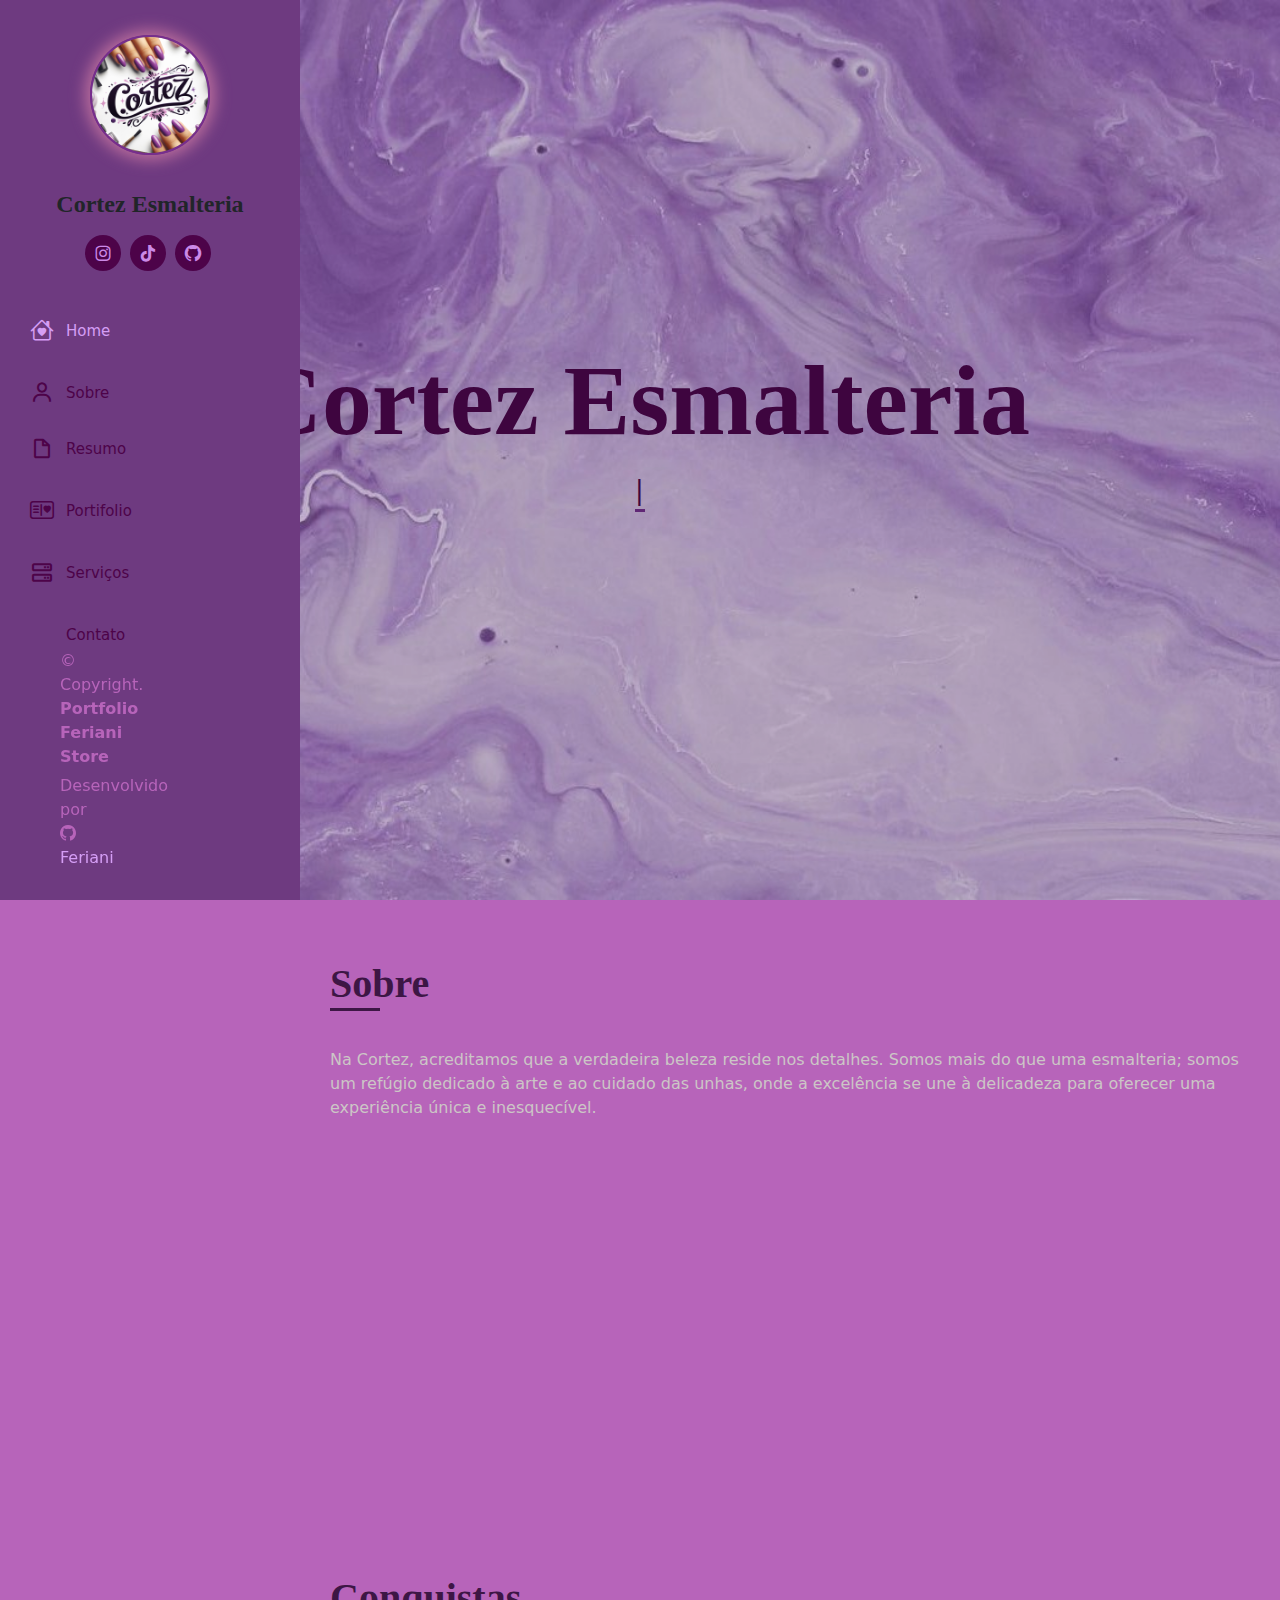
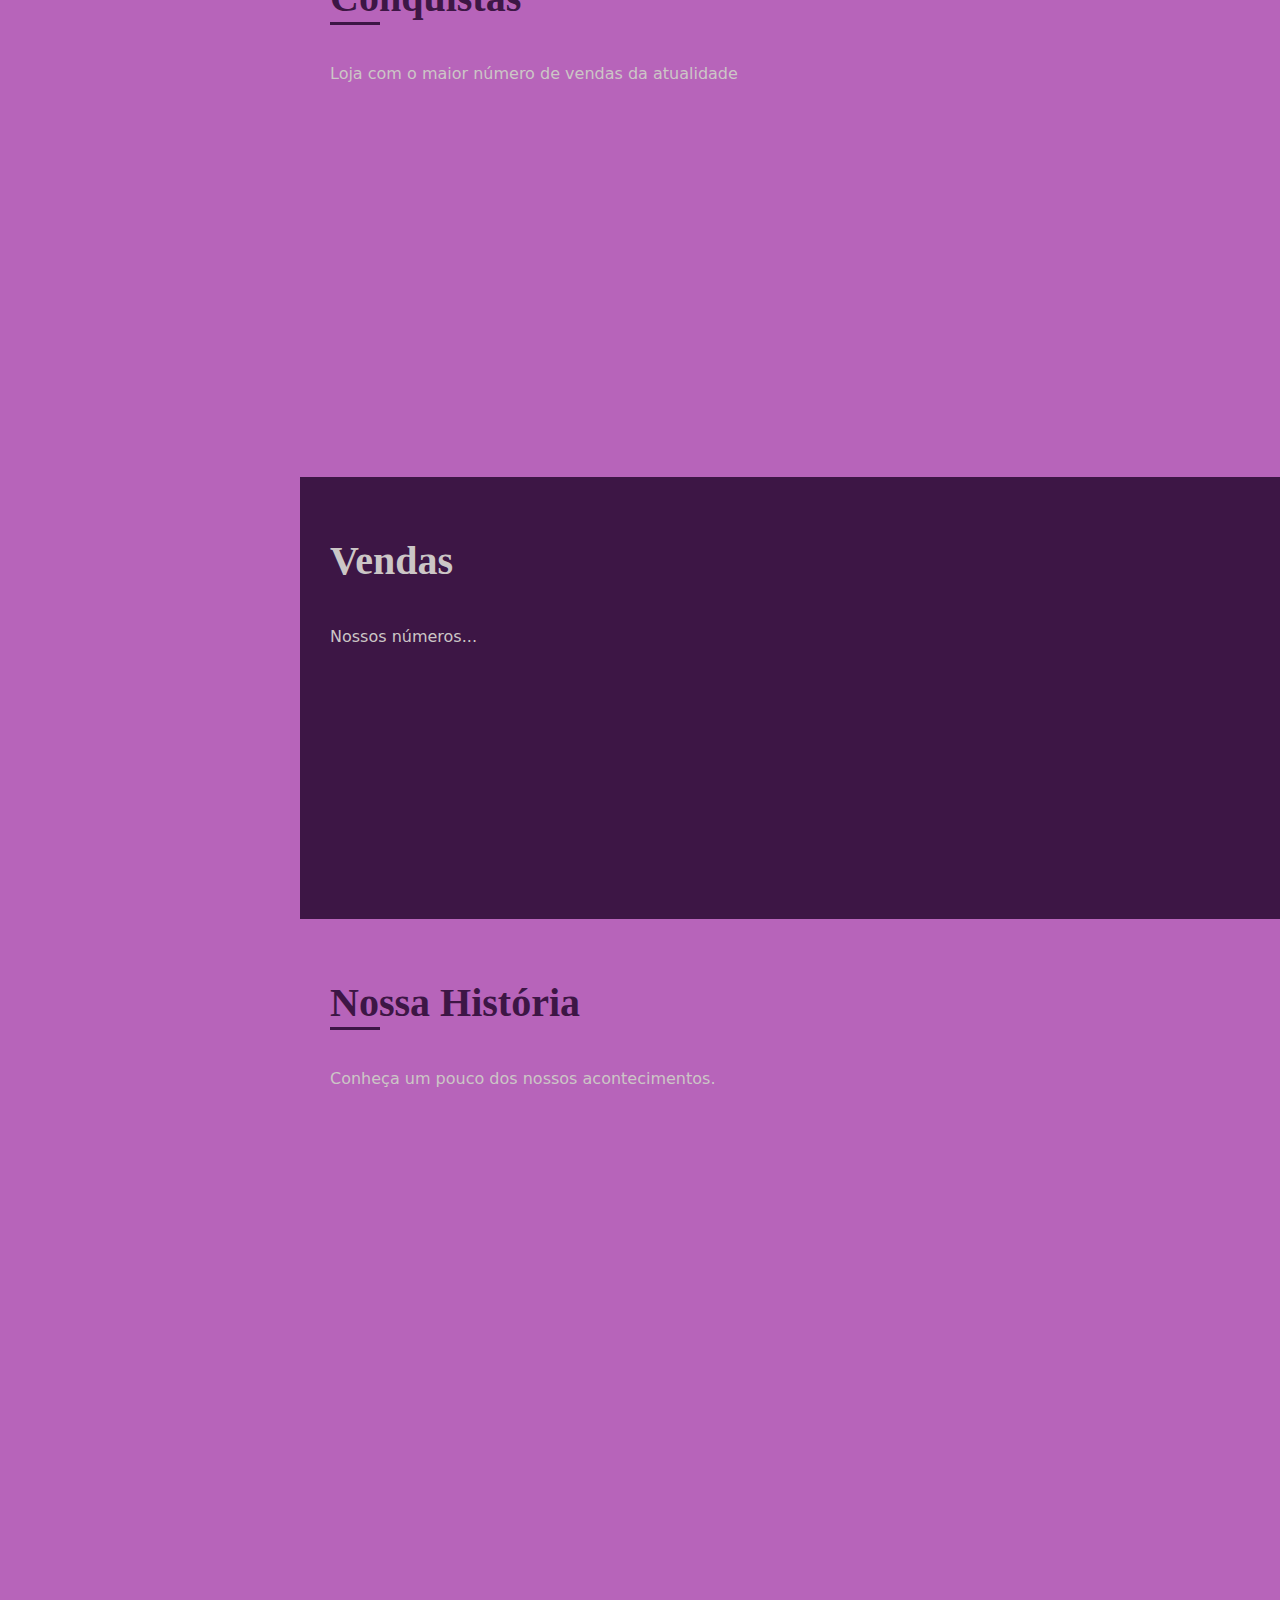
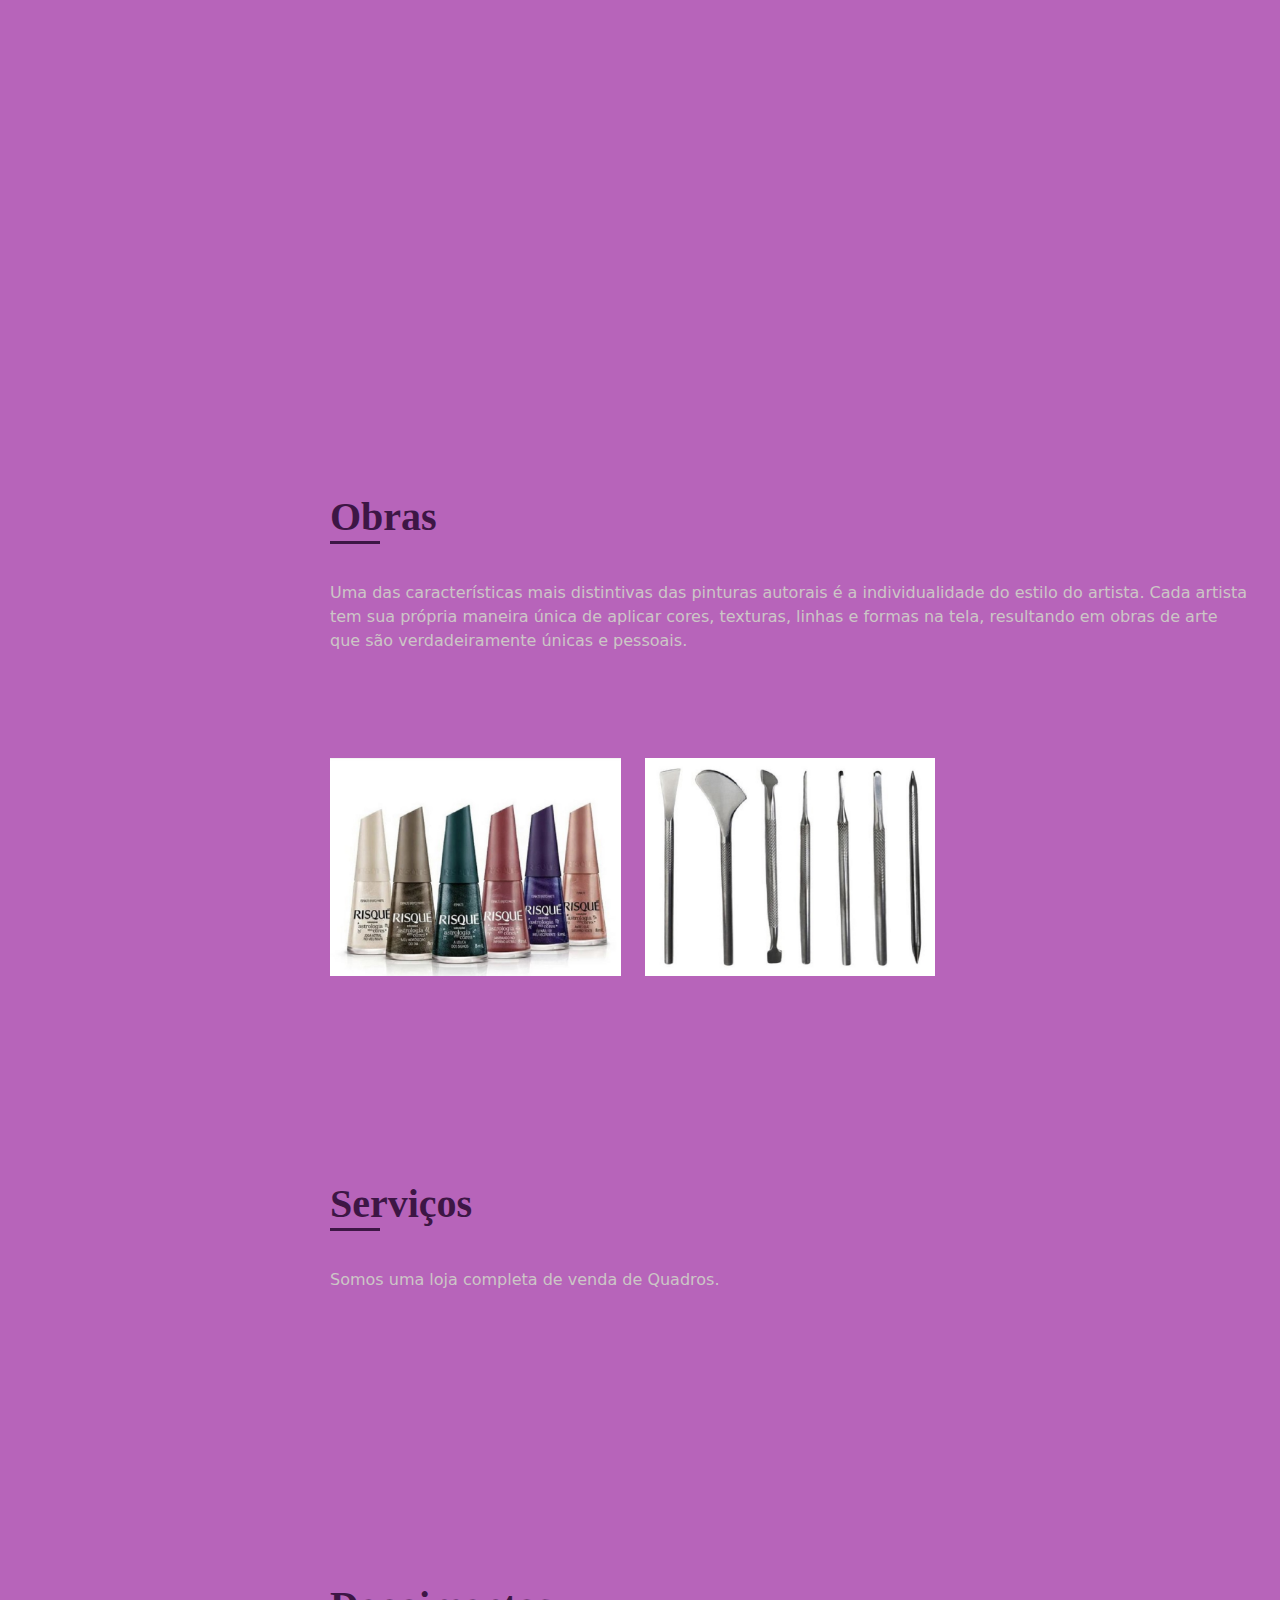
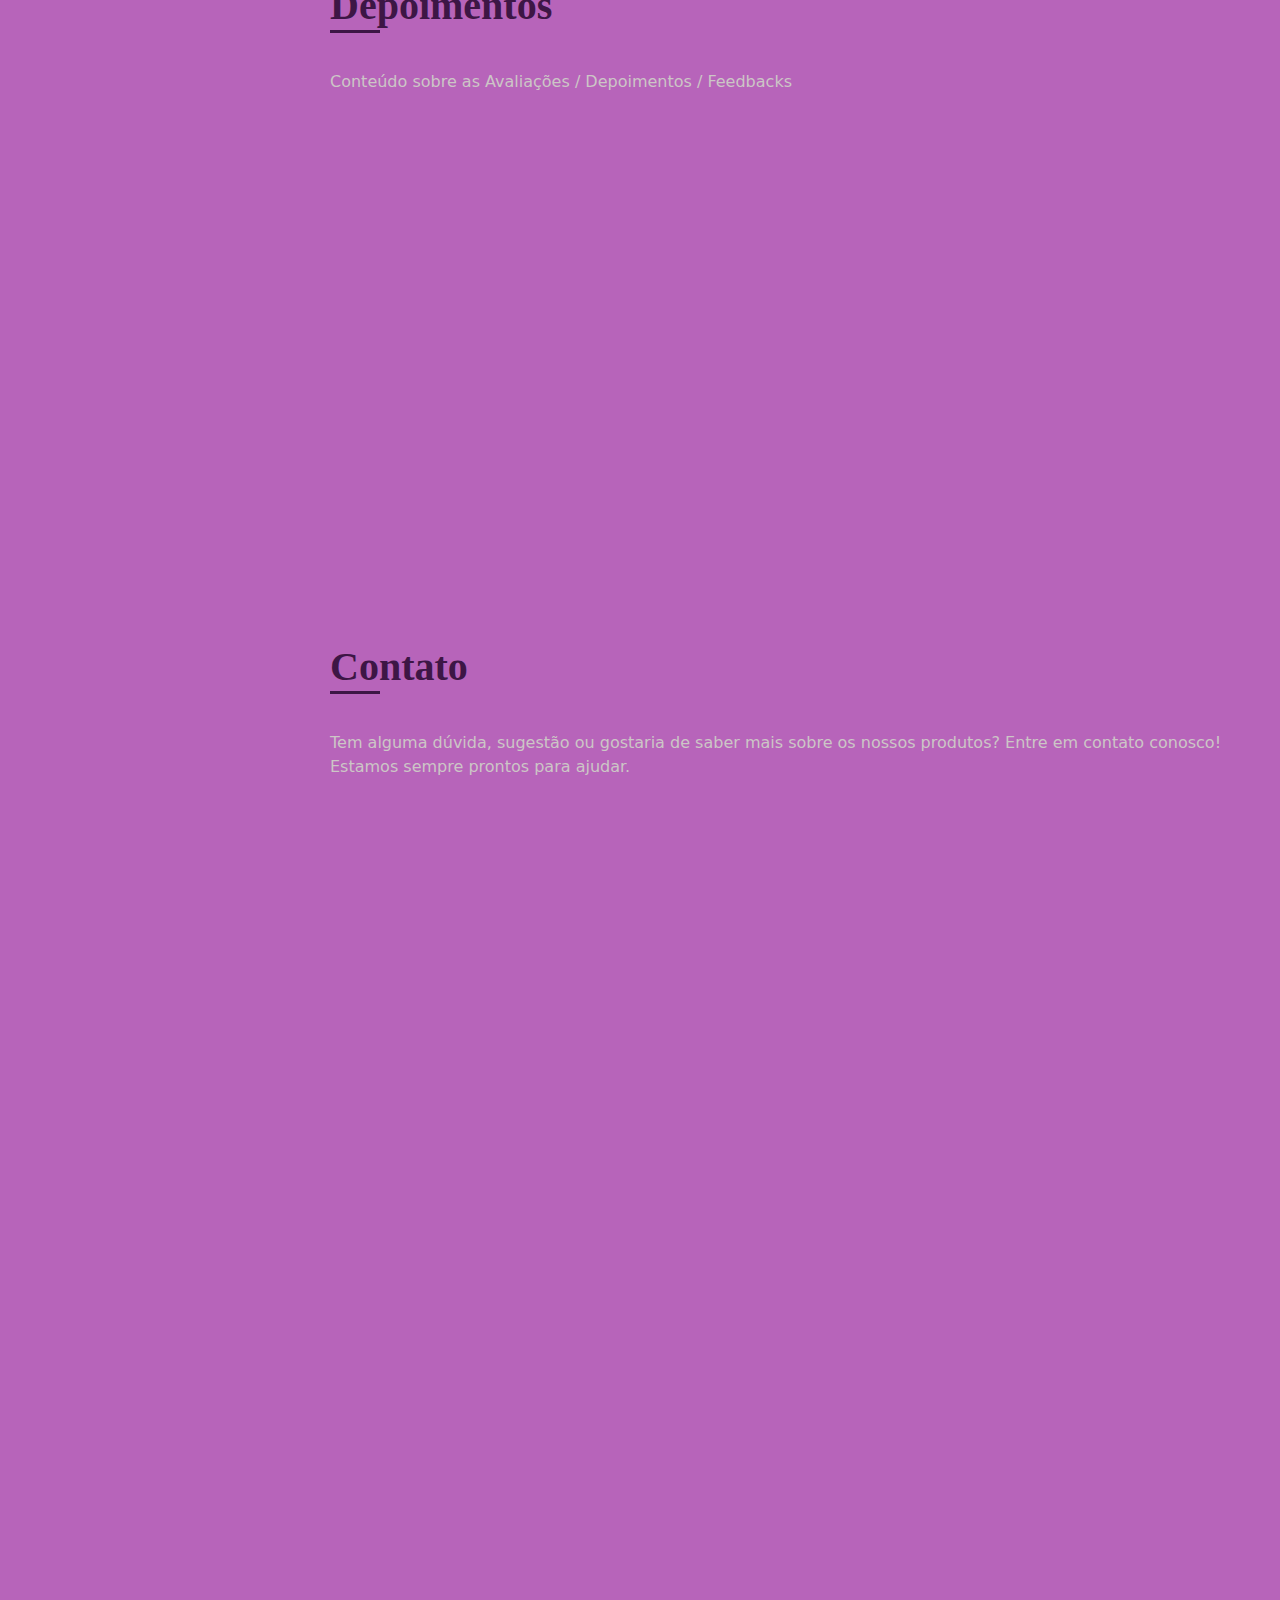
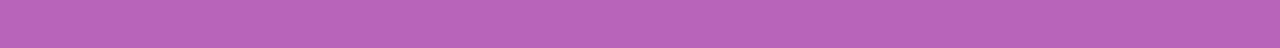
==== commit 78bbf1db: "update" ====
--- a/index.html
+++ b/index.html
@@ -85,7 +85,7 @@
               </a>
             </li>
             <li>
-              <a href="#servico" class="nav-link scrollto">
+              <a href="#servicos" class="nav-link scrollto">
                 <i class="bx bx-server"></i>
                 <span> Serviços </span>
               </a>
@@ -117,7 +117,7 @@
   </section>
   <main id="main">
 
-    <section id="Sobre" class="sobre">
+    <section id="sobre" class="sobre">
       <div class="container">
 
         <div class="section-title">
@@ -816,18 +816,18 @@
 
   </main> <!-- fim main -->
 
-  <footer id="footer">
+   <!-- roda pe -->
+   <footer id="footer">
     <div class="container">
-      <div class="copyright">
-        &copy; Copyright.
-        <strong> <span> Cortez Esmalteria </span></strong>
-      </div>
-      <div class="creditos">
-        Desenvolvido por <i class="bi bi-github"></i>
-        <a href="https://github.com/Maymoon001" target="_blank"> Maitê Heloisa </a>
-      </div>
+        <div class="copyright">
+            &copy; Copyright. <strong><span> Portfolio Feriani Store </span></strong>
+        </div>
+        <div class="creditos">
+            Desenvolvido por <i class="bi bi-github"></i>
+            <a href="https://github.com/guuhferiani" target="_blank"> Feriani </a>
+        </div>
     </div>
-  </footer>
+</footer>
 
   <!-- back-to-top -->
   <a href="#" class="back-to-top d-flex align-items-center justify-content-center">
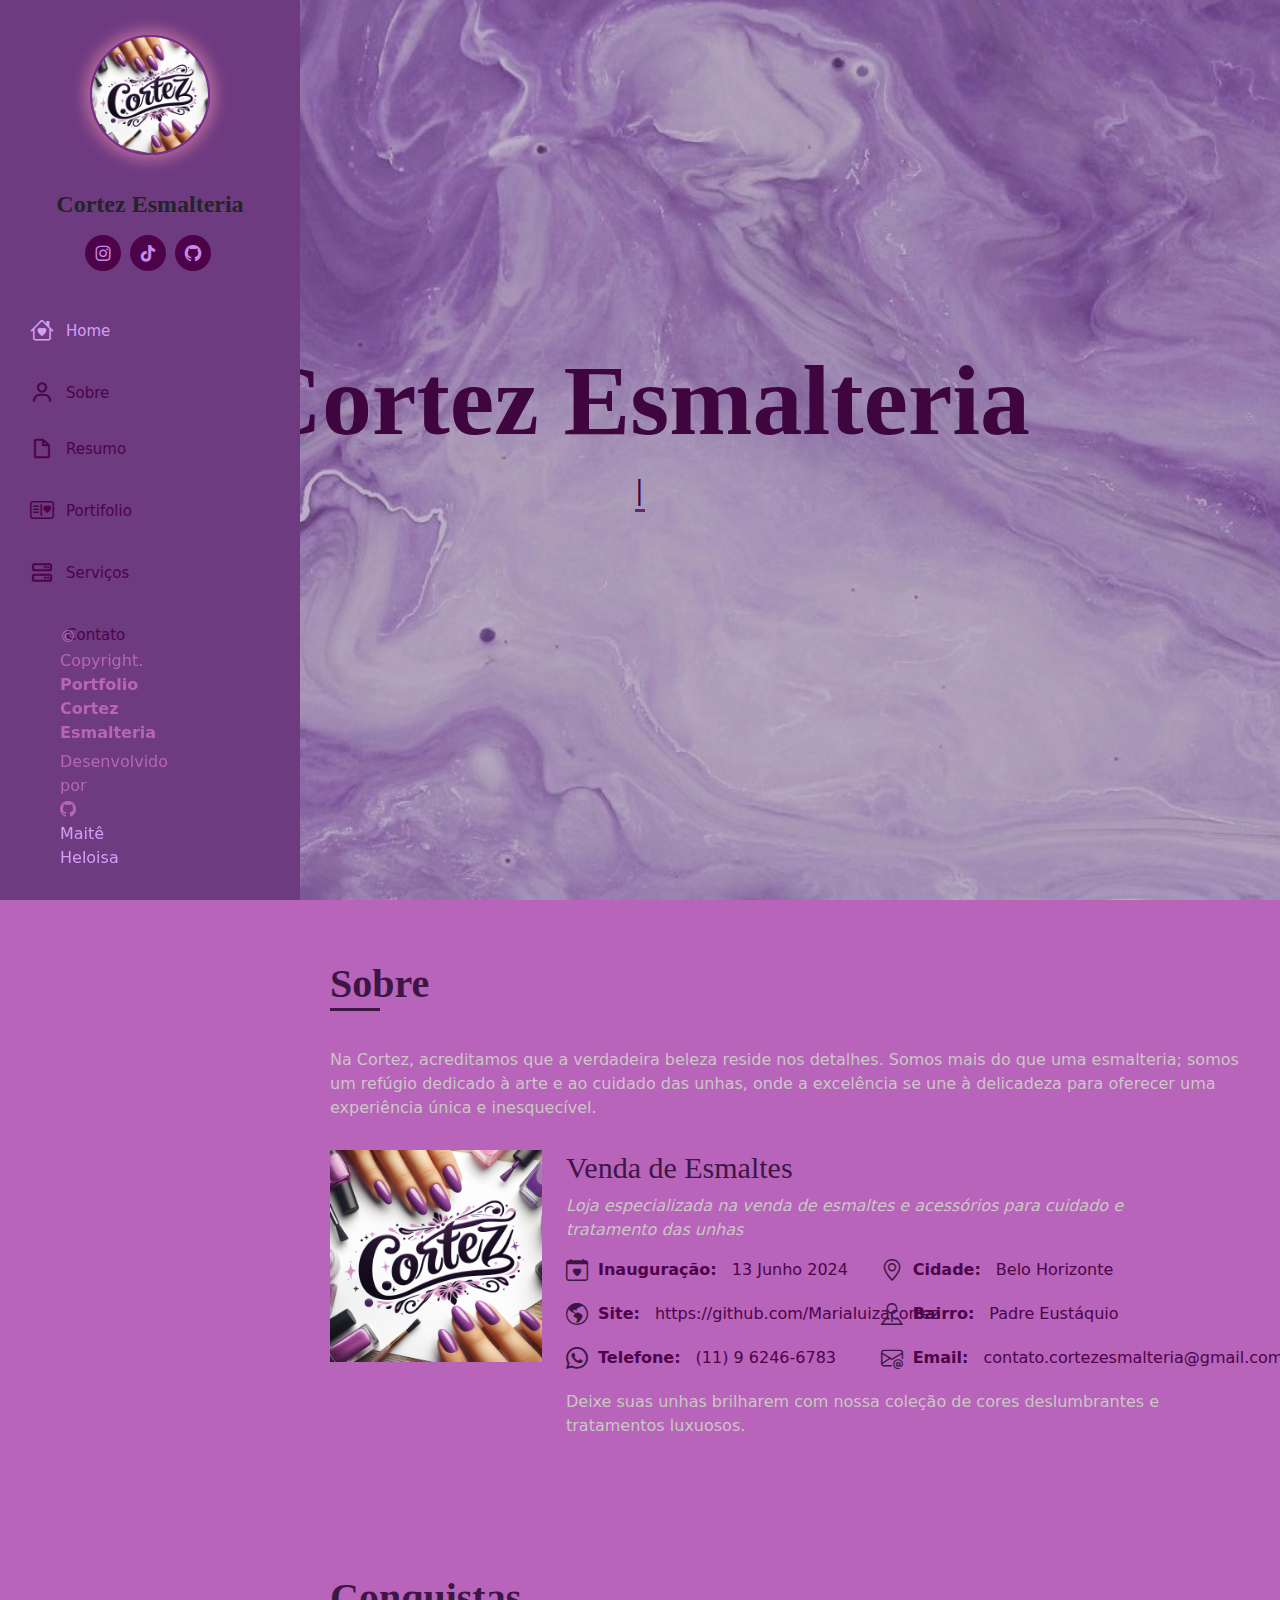
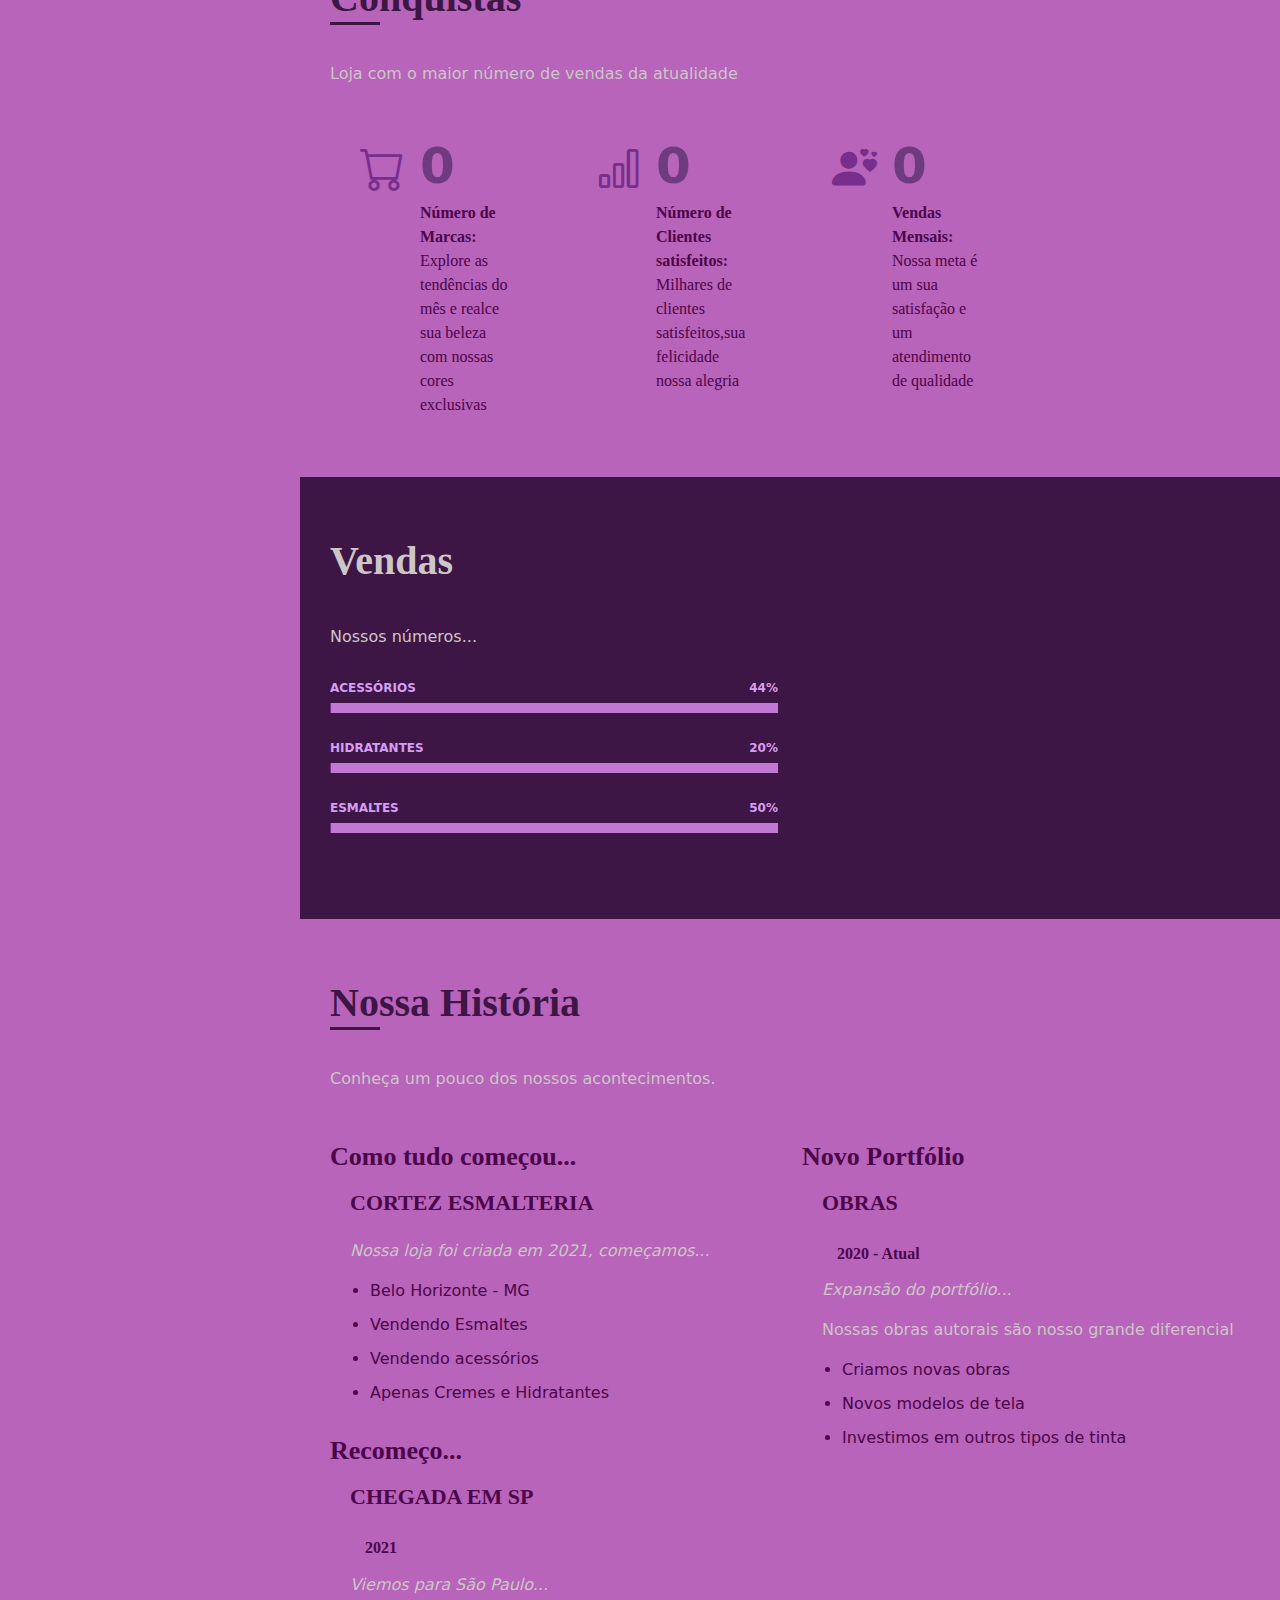
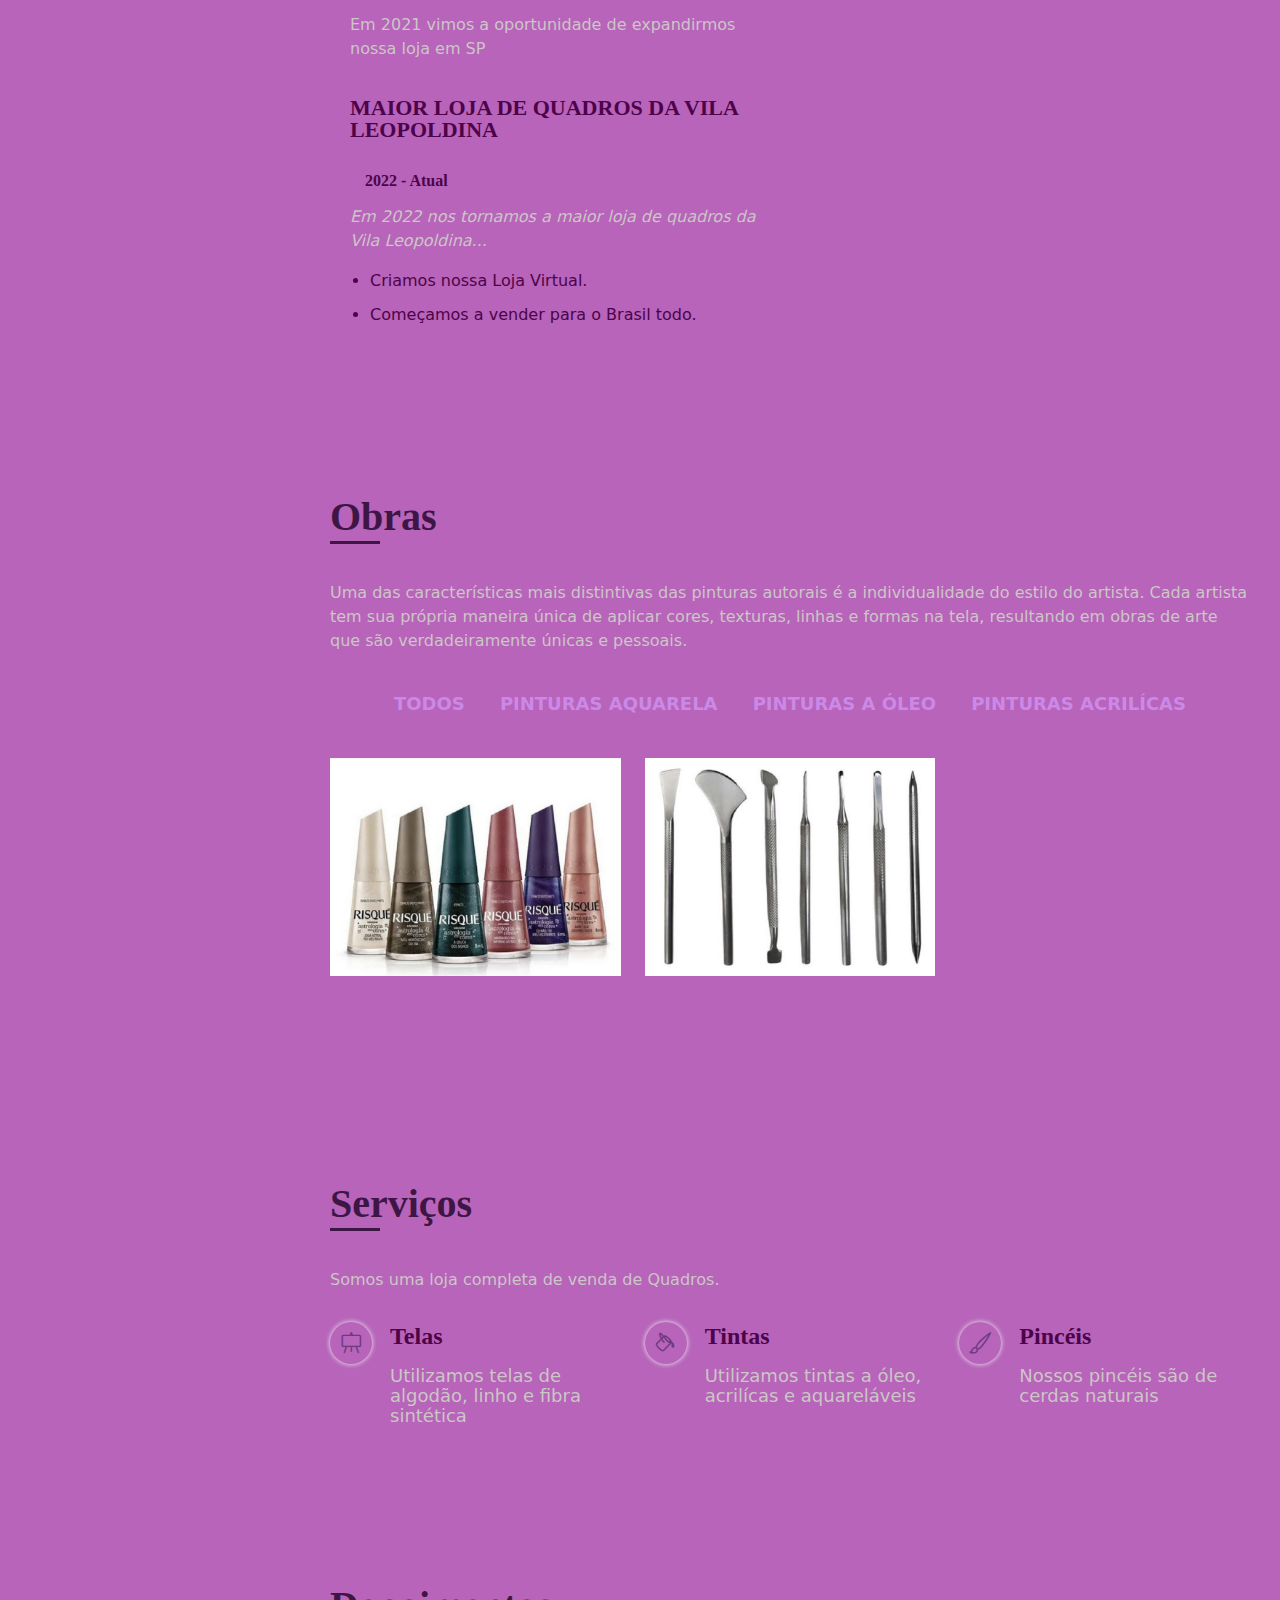
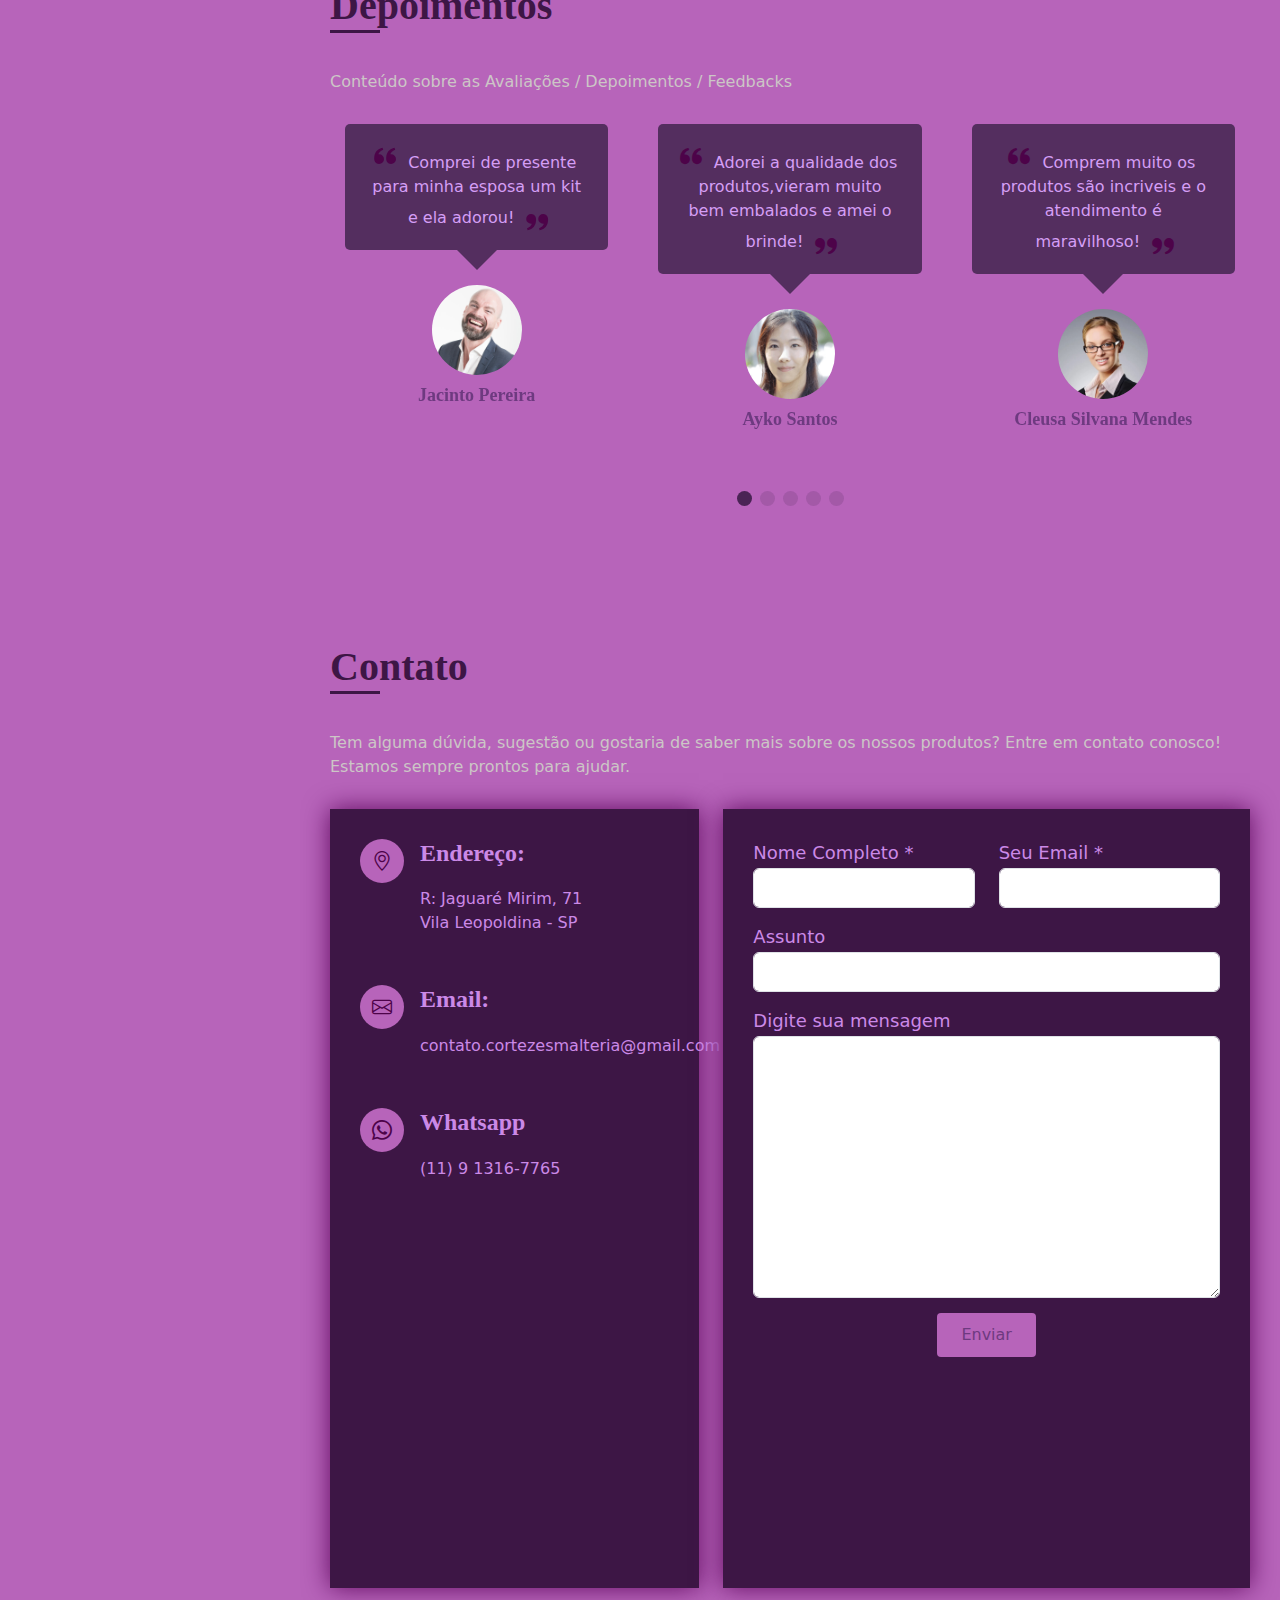
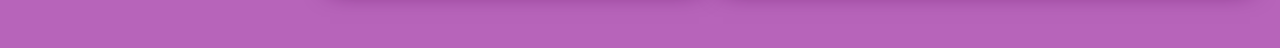
==== commit 4de94f25: "Update final index.html" ====
--- a/index.html
+++ b/index.html
@@ -818,13 +818,13 @@
 
    <!-- roda pe -->
    <footer id="footer">
-    <div class="container">
+    <div class="container"> 
         <div class="copyright">
-            &copy; Copyright. <strong><span> Portfolio Feriani Store </span></strong>
+            &copy; Copyright. <strong><span> Portfolio Cortez Esmalteria </span></strong>
         </div>
         <div class="creditos">
             Desenvolvido por <i class="bi bi-github"></i>
-            <a href="https://github.com/guuhferiani" target="_blank"> Feriani </a>
+            <a href="https://github.com/Maymoon001" target="_blank"> Maitê Heloisa </a>
         </div>
     </div>
 </footer>
@@ -849,4 +849,4 @@
 
 </body>
 
-</html>+</html>
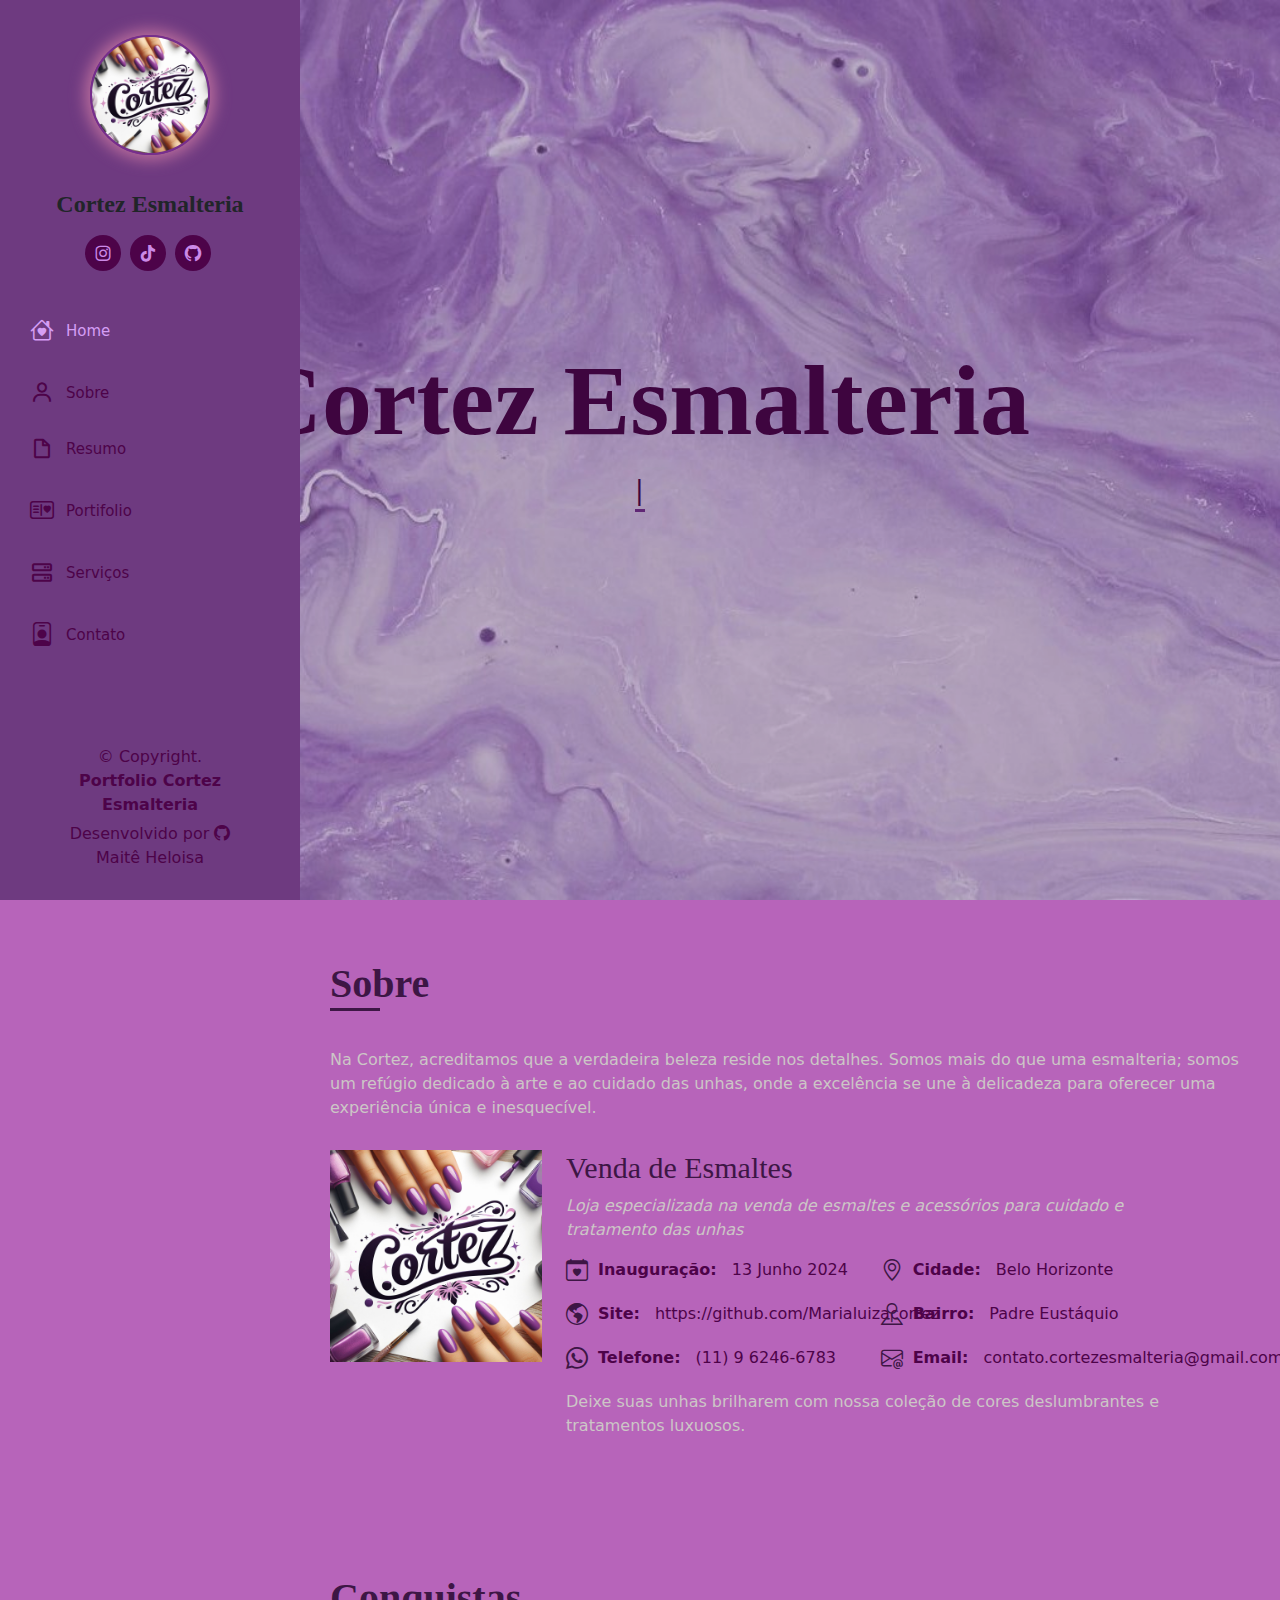
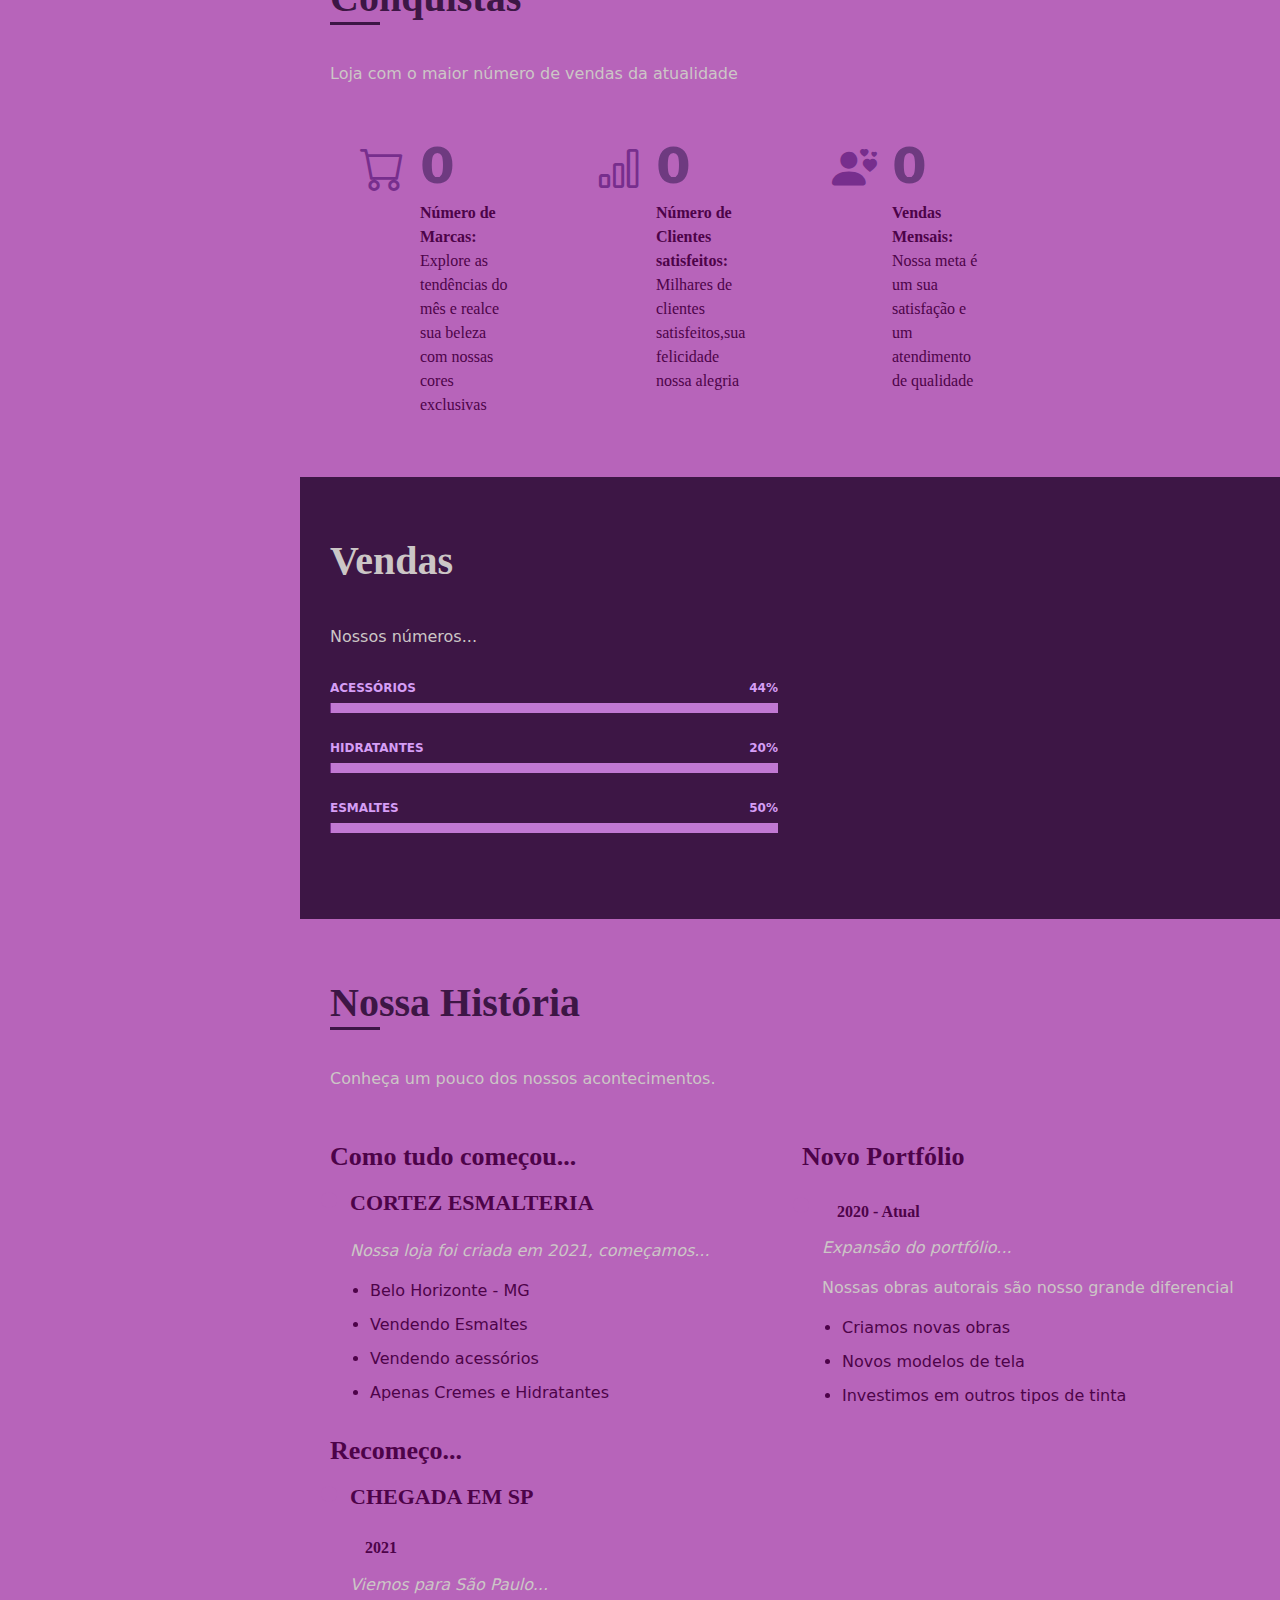
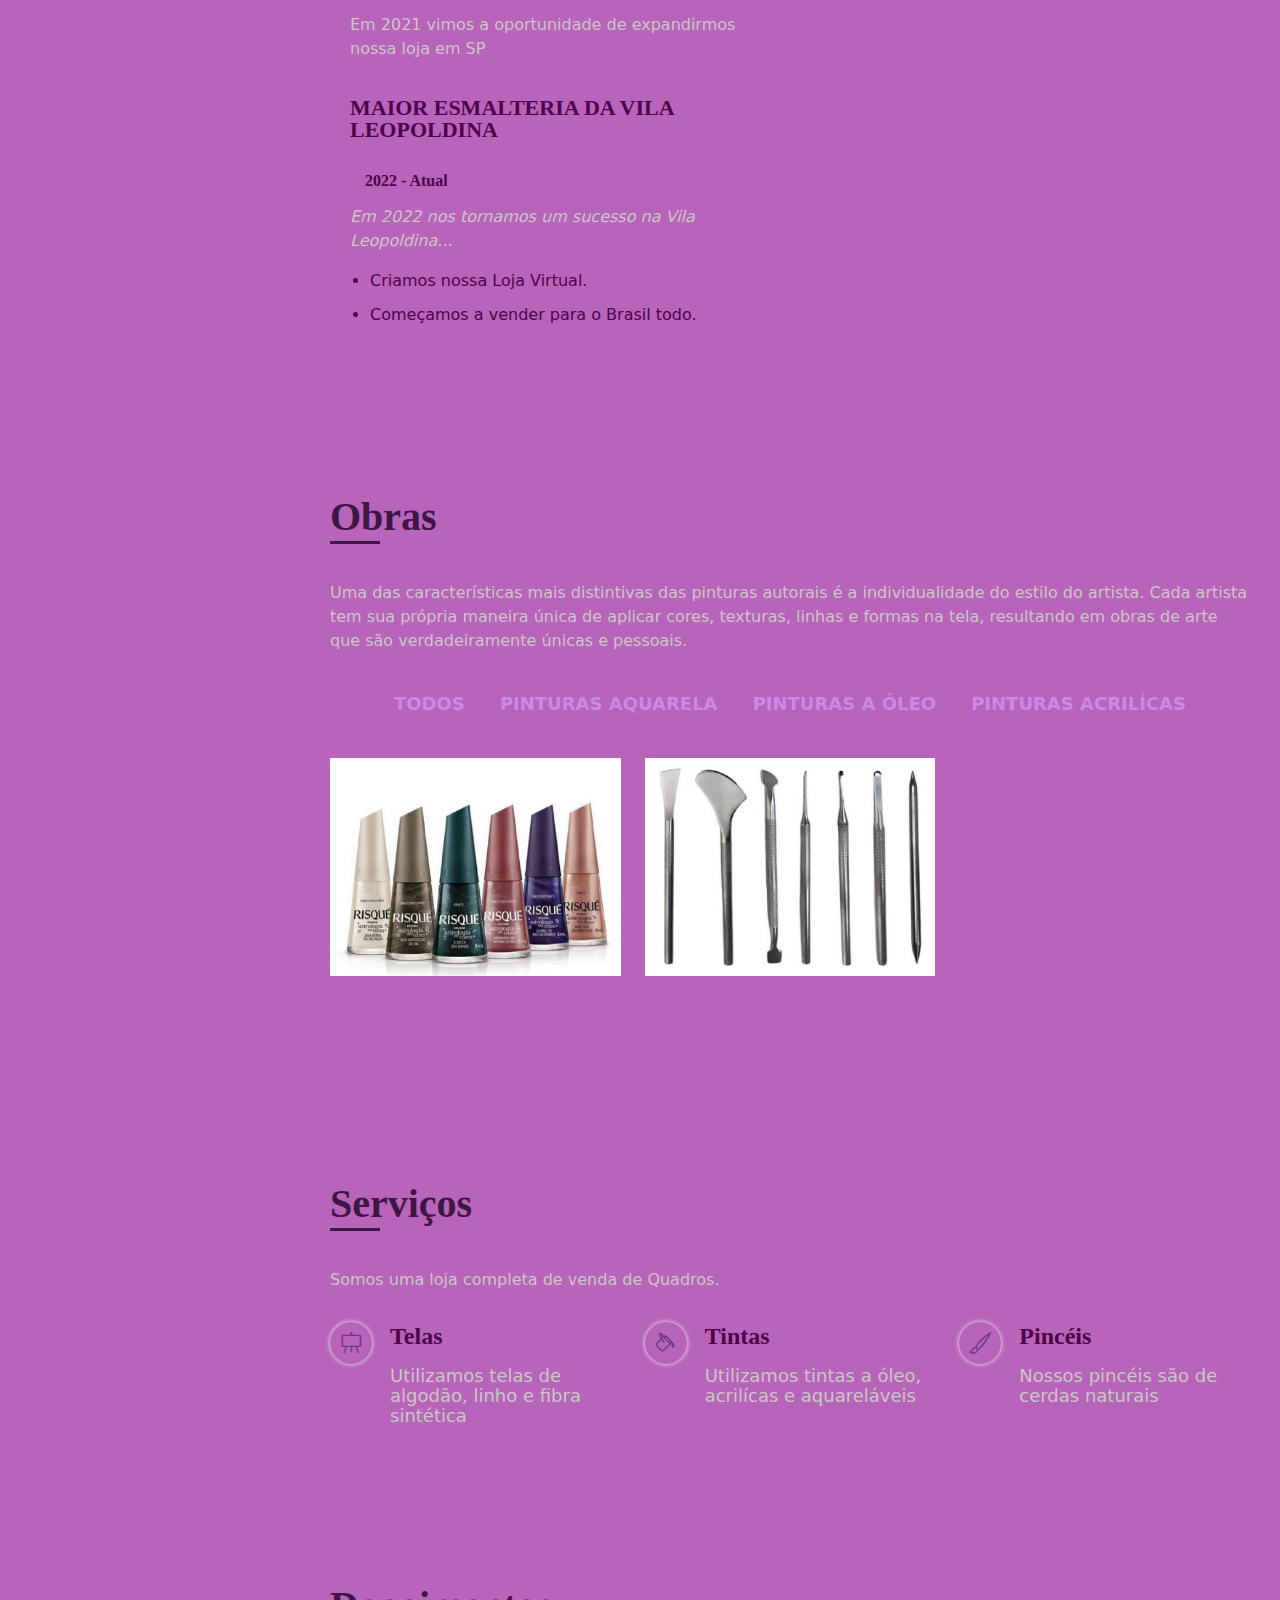
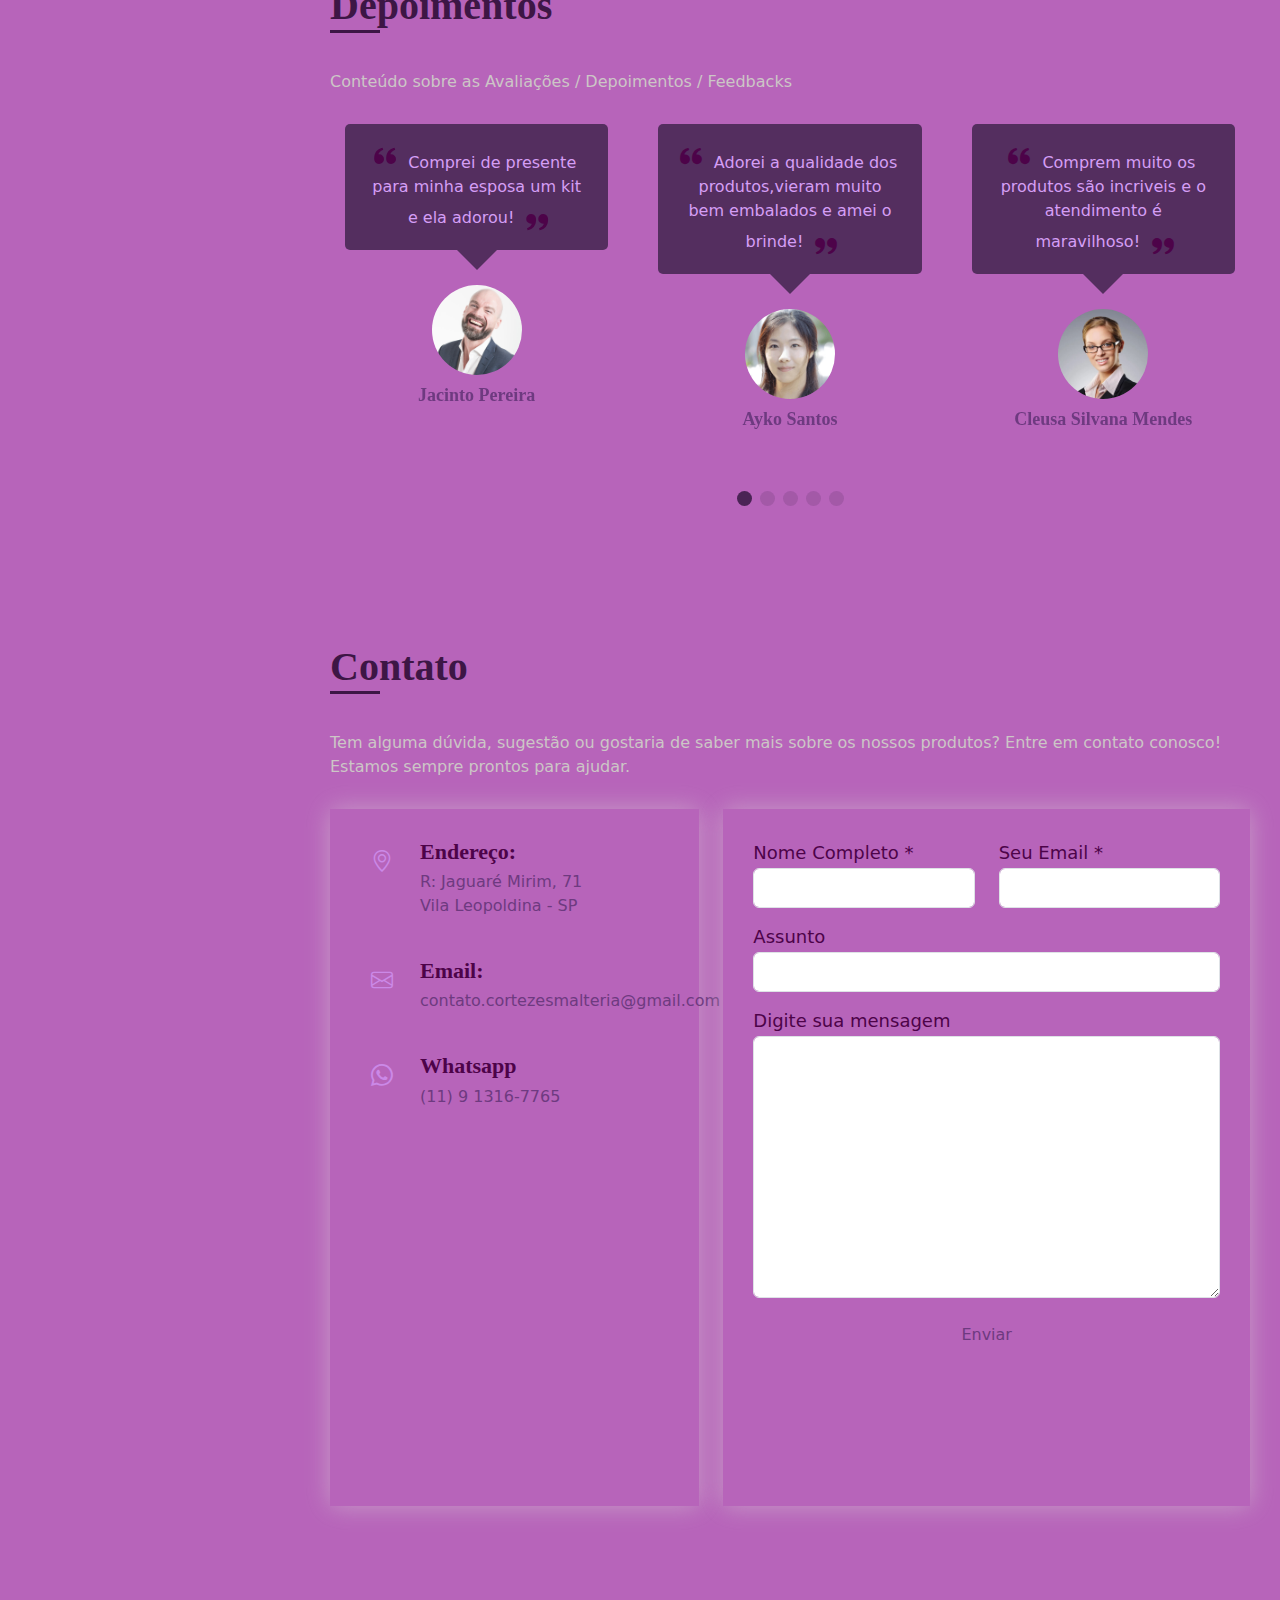
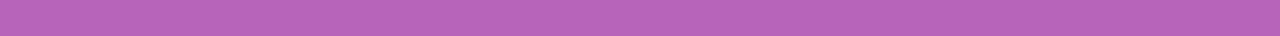
==== commit be0e2b07: "update" ====
--- a/index.html
+++ b/index.html
@@ -346,10 +346,10 @@
                 Em 2021 vimos a oportunidade de expandirmos nossa loja em SP
             </div>
             <div class="resumo-item">
-              <h4> Maior loja de Quadros da Vila Leopoldina </h4>
+              <h4> Maior Esmalteria da Vila Leopoldina </h4>
               <h5> 2022 - Atual </h5>
               <p>
-                <em> Em 2022 nos tornamos a maior loja de quadros da Vila Leopoldina... </em>
+                <em> Em 2022 nos tornamos um sucesso na Vila Leopoldina... </em>
               </p>
               <p>
               <ul>
@@ -371,7 +371,7 @@
 
             <div>
               <div class="resumo-item">
-                <h4> Obras </h4>
+                <h4>  </h4>
                 <h5> 2020 - Atual </h5>
                 <p>
                   <em> Expansão do portfólio... </em>
--- a/css/style.css
+++ b/css/style.css
@@ -606,20 +606,23 @@
 .depoimentos .swiper-pagination .swiper-pagination-bullet-active{
     background: rgb(74, 36, 85);
 }
-/* contato //  forms */
+/* Contato // Forms */
+.contato {
+    padding-bottom: 130px;
+}
 .contato .info {
-    padding: 30px ;
-    background: var(--detalhes-escuros);
-    width:100% ;
-    box-shadow: 0 0 24px 0 rgb(95, 9, 95);
+    padding: 30px;
+    background: var(--fundo-claro);
+    width: 100%;
+    box-shadow: 0 0 24px 0 rgba(219, 215, 215, 0.495);
 }
 .contato .info i {
-    font-size: 20px;
-    color:var(--texto-escuro) ;
+    font-size: 22px;
+    color: var(--texto-claro);
+    background: var(--texto-menu);
     float: left;
     width: 44px;
     height: 44px;
-    background:var(--fundo-claro);
     border-radius: 50%;
     align-items: center;
     justify-content: center;
@@ -627,40 +630,40 @@
     transition: all 0.3s ease-in-out;
 }
 .contato .info h4 {
-    color: #cb89e7;
+    color: var(--texto-menu);
     padding-left: 60px;
-    font-size: 24px;
+    font-size: 22px;
     font-weight: 600;
-    margin-bottom: 20px;
+    margin-bottom: 5px;
 }
 .contato .info p {
-    color: var(--texto-claro);
+    color: var(--fundo-menu-lateral);
     font-size: 16px;
     padding: 0 0 10px 60px;
-    margin-bottom: 40px;
-}
-.contato .info p:hover .fone {
-    color: var(--fundo-claro);
-}
-/* forms */
-.contato .email-form{
-    padding: 30px ;
-    background: var(--detalhes-escuros);
-    width:100% ;
-    box-shadow: 0 0 24px 0 rgb(95, 9, 95);
+    margin-bottom: 30px;
+}
+.contato .info .fone p:hover {
+    color: red;
+}
+/*Forms */
+.contato .email-form {
+    padding: 30px;
+    background: var(--fundo-claro);
+    width: 100%;
+    box-shadow: 0 0 24px 0 rgba(219, 215, 215, 0.495);
 }
 .contato .email-form .form-group {
-    padding-bottom: 15px; 
+    padding-bottom: 15px;
 }
 .contato .email-form label {
-    color: var(--texto-claro);
+    color: var(--texto-menu);
     margin-bottom: 2px;
     font-size: 18px;
 }
 .contato .email-form input,
 .contato .email-form textarea {
-   /*  border-radius:0 ; */
-    box-shadow: none; /* remover sombra */
+    /* border-radius: 0; */
+    box-shadow: none; /*remover sombra*/
     font-size: 16px;
 }
 .contato .email-form input {
@@ -669,18 +672,19 @@
 .contato .email-form textarea {
     padding: 10px 15px;
 }
-.contato .email-form button[type=submit]{
-    background: var(--fundo-claro);
+.contato .email-form button[type=submit] {
+    background: var(--aspas);
     color: var(--fundo-menu-lateral);
     border: 0;
     border-radius: 4px;
     padding: 10px 24px;
     /* width: 70px;
-    height: 30px ; */
+    height: 30px; */
+    /* font-size: 18px; */
     transition: 0.4s;
 }
-.contato .email-form button[type=submit]:hover{
-    background: var(--detalhes-claros);
+.contato .email-form button[type=submit]:hover {
+    background: var(--fundo-escuro);
 }
 /* Back-to-top // Voltar ao Topo */
 .back-to-top {
@@ -715,12 +719,12 @@
 #footer {
     padding: 30px;
     background: var(--fundo-menu-lateral);
-    color: var(--fundo-claro);
+    color: var(--aspas);
     font-size: 16px;
     position: fixed;
     left: 0;
     bottom: 0;
-    width: 0;
+    width: 300px;
     z-index: 9999;
 }
 #footer .copyright {
@@ -730,10 +734,10 @@
     padding-top: 5px;
     text-align: center;
     font-size: 16px;
-    color: var(--fundo-claro);
+    color: var(--aspas);
 }
 #footer .creditos a {
-    color: var(--fundo-claro2);
+    color: var(--detalhes-escuro);
 }
 @media (max-width: 1199px) {
     #footer {
@@ -743,7 +747,49 @@
     }
 }
 
-
 /* breadcrumbs */
-
+.breadcrumbs {
+    padding: 20px 0;
+    background: var(--texto-hover) ;
+}
+.breadcrumbs h2{
+    color: var(--fundo-claro2);
+    font-size: 26px;
+    font-weight: 300;
+}
+.breadcrumbs ol {
+    color: var(--fundo-claro);
+    display: flex;
+    flex-wrap: wrap;
+    list-style: none;
+    padding: 0;
+    margin: 0;
+    font-size: 15px;
+}
+.breadcrumbs ol li {
+    padding-left: 10px;
+}
+.breadcrumbs ol li a {
+    color: var(--borda-clara);
+}
+.breadcrumbs ol li a:hover {
+    color: red;
+}
+.breadcrumbs ol li+li::before{
+    content: ">";
+    display: inline-block;
+    padding-right: 10px;
+    color: var(--fundo-claro2);
+}
+@media(max-width: 768px) {
+    .breadcrumbs .d-flex{
+        display: block !important;
+    }
+    .breadcrumbs ol{
+        display: block;
+    }
+    .breadcrumbs ol li {
+        display: inline-block;
+    }
+}
 /* voltar aqui */
--- a/css/style.css
+++ b/css/style.css
@@ -606,20 +606,23 @@
 .depoimentos .swiper-pagination .swiper-pagination-bullet-active{
     background: rgb(74, 36, 85);
 }
-/* contato //  forms */
+/* Contato // Forms */
+.contato {
+    padding-bottom: 130px;
+}
 .contato .info {
-    padding: 30px ;
-    background: var(--detalhes-escuros);
-    width:100% ;
-    box-shadow: 0 0 24px 0 rgb(95, 9, 95);
+    padding: 30px;
+    background: var(--fundo-claro);
+    width: 100%;
+    box-shadow: 0 0 24px 0 rgba(219, 215, 215, 0.495);
 }
 .contato .info i {
-    font-size: 20px;
-    color:var(--texto-escuro) ;
+    font-size: 22px;
+    color: var(--texto-claro);
+    background: var(--texto-menu);
     float: left;
     width: 44px;
     height: 44px;
-    background:var(--fundo-claro);
     border-radius: 50%;
     align-items: center;
     justify-content: center;
@@ -627,40 +630,40 @@
     transition: all 0.3s ease-in-out;
 }
 .contato .info h4 {
-    color: #cb89e7;
+    color: var(--texto-menu);
     padding-left: 60px;
-    font-size: 24px;
+    font-size: 22px;
     font-weight: 600;
-    margin-bottom: 20px;
+    margin-bottom: 5px;
 }
 .contato .info p {
-    color: var(--texto-claro);
+    color: var(--fundo-menu-lateral);
     font-size: 16px;
     padding: 0 0 10px 60px;
-    margin-bottom: 40px;
-}
-.contato .info p:hover .fone {
-    color: var(--fundo-claro);
-}
-/* forms */
-.contato .email-form{
-    padding: 30px ;
-    background: var(--detalhes-escuros);
-    width:100% ;
-    box-shadow: 0 0 24px 0 rgb(95, 9, 95);
+    margin-bottom: 30px;
+}
+.contato .info .fone p:hover {
+    color: red;
+}
+/*Forms */
+.contato .email-form {
+    padding: 30px;
+    background: var(--fundo-claro);
+    width: 100%;
+    box-shadow: 0 0 24px 0 rgba(219, 215, 215, 0.495);
 }
 .contato .email-form .form-group {
-    padding-bottom: 15px; 
+    padding-bottom: 15px;
 }
 .contato .email-form label {
-    color: var(--texto-claro);
+    color: var(--texto-menu);
     margin-bottom: 2px;
     font-size: 18px;
 }
 .contato .email-form input,
 .contato .email-form textarea {
-   /*  border-radius:0 ; */
-    box-shadow: none; /* remover sombra */
+    /* border-radius: 0; */
+    box-shadow: none; /*remover sombra*/
     font-size: 16px;
 }
 .contato .email-form input {
@@ -669,18 +672,19 @@
 .contato .email-form textarea {
     padding: 10px 15px;
 }
-.contato .email-form button[type=submit]{
-    background: var(--fundo-claro);
+.contato .email-form button[type=submit] {
+    background: var(--aspas);
     color: var(--fundo-menu-lateral);
     border: 0;
     border-radius: 4px;
     padding: 10px 24px;
     /* width: 70px;
-    height: 30px ; */
+    height: 30px; */
+    /* font-size: 18px; */
     transition: 0.4s;
 }
-.contato .email-form button[type=submit]:hover{
-    background: var(--detalhes-claros);
+.contato .email-form button[type=submit]:hover {
+    background: var(--fundo-escuro);
 }
 /* Back-to-top // Voltar ao Topo */
 .back-to-top {
@@ -715,12 +719,12 @@
 #footer {
     padding: 30px;
     background: var(--fundo-menu-lateral);
-    color: var(--fundo-claro);
+    color: var(--aspas);
     font-size: 16px;
     position: fixed;
     left: 0;
     bottom: 0;
-    width: 0;
+    width: 300px;
     z-index: 9999;
 }
 #footer .copyright {
@@ -730,10 +734,10 @@
     padding-top: 5px;
     text-align: center;
     font-size: 16px;
-    color: var(--fundo-claro);
+    color: var(--aspas);
 }
 #footer .creditos a {
-    color: var(--fundo-claro2);
+    color: var(--detalhes-escuro);
 }
 @media (max-width: 1199px) {
     #footer {
@@ -743,7 +747,49 @@
     }
 }
 
-
 /* breadcrumbs */
-
+.breadcrumbs {
+    padding: 20px 0;
+    background: var(--texto-hover) ;
+}
+.breadcrumbs h2{
+    color: var(--fundo-claro2);
+    font-size: 26px;
+    font-weight: 300;
+}
+.breadcrumbs ol {
+    color: var(--fundo-claro);
+    display: flex;
+    flex-wrap: wrap;
+    list-style: none;
+    padding: 0;
+    margin: 0;
+    font-size: 15px;
+}
+.breadcrumbs ol li {
+    padding-left: 10px;
+}
+.breadcrumbs ol li a {
+    color: var(--borda-clara);
+}
+.breadcrumbs ol li a:hover {
+    color: red;
+}
+.breadcrumbs ol li+li::before{
+    content: ">";
+    display: inline-block;
+    padding-right: 10px;
+    color: var(--fundo-claro2);
+}
+@media(max-width: 768px) {
+    .breadcrumbs .d-flex{
+        display: block !important;
+    }
+    .breadcrumbs ol{
+        display: block;
+    }
+    .breadcrumbs ol li {
+        display: inline-block;
+    }
+}
 /* voltar aqui */
